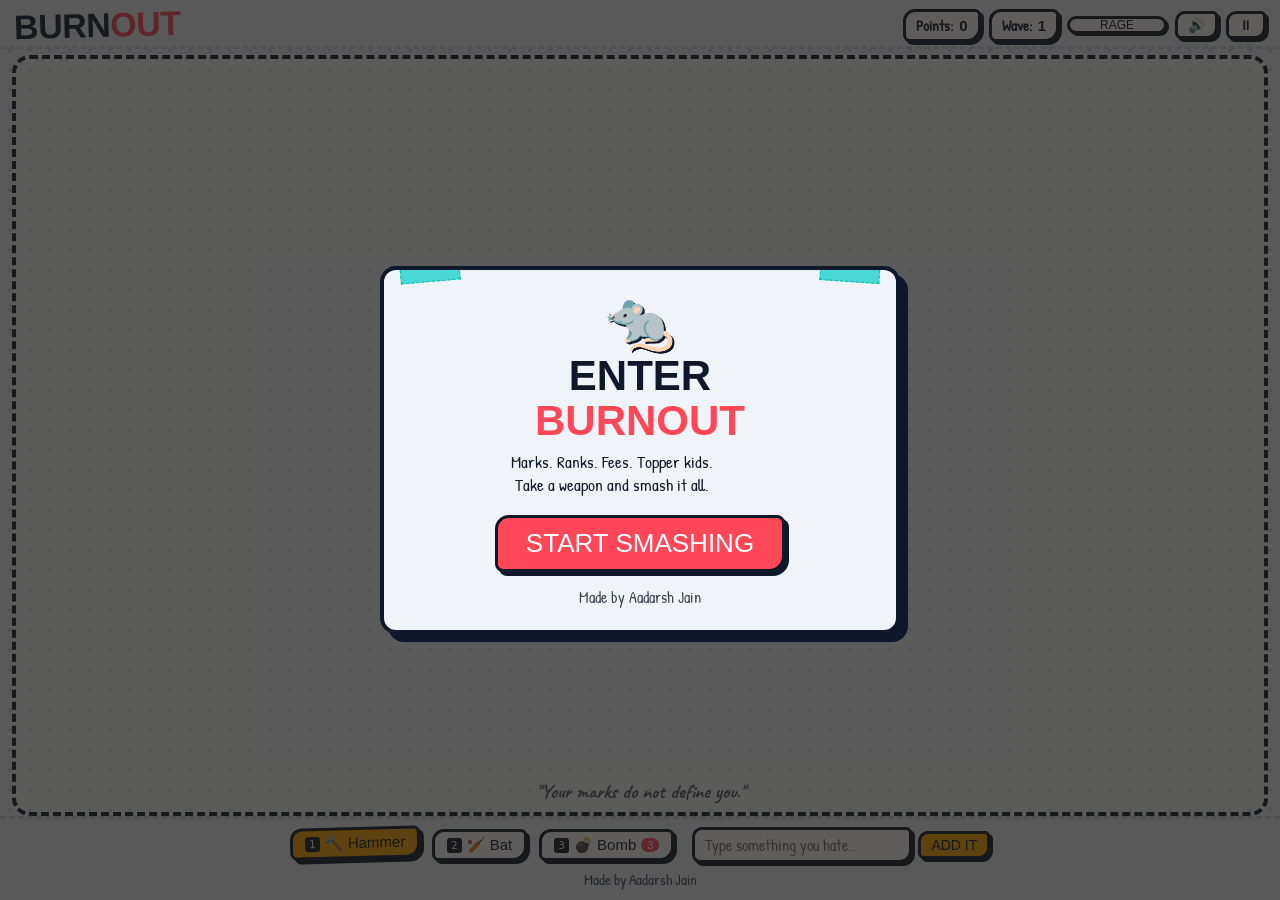
==== index.html @ 53cfdbc7 "initial commit" ====
<!DOCTYPE html>
<html lang="en">
<head>
  <meta charset="utf-8">
  <meta name="viewport" content="width=device-width, initial-scale=1, viewport-fit=cover, user-scalable=no">
  <title>BURNOUT</title>

  <link rel="preconnect" href="https://fonts.googleapis.com">
  <link rel="preconnect" href="https://fonts.gstatic.com" crossorigin>
  <link href="https://fonts.googleapis.com/css2?family=Caveat:wght@700&family=Patrick+Hand&family=Permanent+Marker&display=swap" rel="stylesheet">
  <link rel="icon" type="image/svg+xml" href="favicon.svg">
  <link rel="alternate icon" href="data:image/svg+xml,<svg xmlns=%22http://www.w3.org/2000/svg%22 viewBox=%220 0 100 100%22><text y=%22.9em%22 font-size=%2290%22>🐀</text></svg>">
  <link rel="stylesheet" href="css/base.css">
  <link rel="stylesheet" href="css/game.css">
  <link rel="stylesheet" href="css/ui.css">
  <link rel="stylesheet" href="css/animations.css">
</head>
<body>

  <div id="cursor-tool"><span id="tool-icon">🔨</span></div>

  <div id="intro-modal" class="overlay open">
    <div class="modal-card">
      <div class="tape tape-tl"></div>
      <div class="tape tape-tr"></div>

      <div class="rat-logo">🐀</div>
      <h2>ENTER<br><span>BURNOUT</span></h2>
      <p class="tagline">
        Marks. Ranks. Fees. Topper kids.<br>
        Take a weapon and smash it all.
      </p>

      <div style="margin-top: 18px;">
        <button id="btn-start-game" class="cta-btn">START SMASHING</button>
      </div>

      <div class="creator-credit">Made by Aadarsh Jain</div>
    </div>
  </div>

  <div id="pause-modal" class="overlay">
    <div class="modal-card">
      <div class="tape tape-tl"></div>
      <h2>GAME <span>PAUSED</span></h2>
      <div class="pause-actions">
        <button id="btn-resume" class="cta-btn btn-sm">RESUME</button>
        <button id="btn-pause-restart" class="icon-btn">Restart</button>
        <button id="btn-pause-menu" class="icon-btn">Menu</button>
      </div>
    </div>
  </div>

  <div id="gameover-modal" class="overlay">
    <div class="modal-card">
      <div class="tape tape-tr"></div>
      <h2 id="go-title">GAME <span>OVER</span></h2>

      <div class="stats-box">
        <div>
          <span class="label">SCORE</span>
          <div id="go-score" class="val val-red">0</div>
        </div>
        <div>
          <span class="label">WAVE</span>
          <div id="go-wave" class="val val-yellow">1</div>
        </div>
        <div>
          <span class="label">SMASHED</span>
          <div id="go-smashed" class="val">0</div>
        </div>
        <div>
          <span class="label">MAX COMBO</span>
          <div id="go-combo" class="val val-blue">x1</div>
        </div>
      </div>

      <div class="modal-nav-row" style="margin-top: 14px;">
        <button id="btn-restart" class="cta-btn btn-sm">PLAY AGAIN</button>
        <button id="btn-go-menu" class="icon-btn">Menu</button>
      </div>

      <div class="creator-credit">Made by Aadarsh Jain</div>
    </div>
  </div>

  <header>
    <div class="logo-area">
      <h1 class="logo-title">BURN<span>OUT</span></h1>
    </div>

    <div class="hud-group">
      <div class="pill">Points: <b id="hud-pts">0</b></div>
      <div id="hud-wave-pill" class="pill">Wave: <b id="hud-wave">1</b></div>

      <div class="rage-wrap" title="Hyper Rage Meter">
        <div class="rage-meter">
          <i id="rage-fill" class="rage-fill"></i>
          <span class="rage-text">RAGE</span>
        </div>
      </div>

      <button id="btn-audio-mute" class="icon-btn" title="Toggle Sound">🔊</button>
      <button id="btn-pause" class="icon-btn" title="Pause Game">⏸</button>
    </div>
  </header>

  <main id="arena">
    <div id="flash"></div>
    <div id="wave-announcer">
      <h3 id="wa-title">WAVE 1</h3>
      <p id="wa-desc">GET READY</p>
    </div>
    <div id="quote-bar" class="quote-bar">"Your marks do not define you."</div>
  </main>

  <footer>
    <div class="footer-row">
      <div class="weapon-bar">
        <button class="w-btn active" data-w="hammer">
          <span class="kbd">1</span> 🔨 Hammer
        </button>
        <button class="w-btn" data-w="bat">
          <span class="kbd">2</span> 🏏 Bat
        </button>
        <button class="w-btn" data-w="bomb">
          <span class="kbd">3</span> 💣 Bomb <span id="hud-bombs" class="badge">3</span>
        </button>
      </div>

      <div class="quick-add-wrap">
        <input id="own-input" class="text-input" maxlength="28" placeholder="Type something you hate...">
        <button id="btn-add-own" class="icon-btn btn-yellow">ADD IT</button>
      </div>
    </div>
    <div class="footer-credit">Made by Aadarsh Jain</div>
  </footer>

  <script src="js/config.js"></script>
  <script src="js/audio.js"></script>
  <script src="js/state.js"></script>
  <script src="js/fx.js"></script>
  <script src="js/spawner.js"></script>
  <script src="js/combat.js"></script>
  <script src="js/ui.js"></script>
  <script src="js/main.js"></script>
</body>
</html>
---- css/base.css ----
:root {
  --paper: #f0f4f8;
  --paper-line: rgba(59, 130, 246, 0.12);
  --paper-margin: rgba(255, 71, 87, 0.35);
  --dots: #cbd5e1;
  --ink: #0f172a;
  --card: #ffffff;
  --red: #ff4757;
  --yellow: #ffa801;
  --blue: #0984e3;
  --green: #00b894;
  --tape: rgba(0, 206, 201, 0.7);
  --tape-border: rgba(0, 184, 148, 0.9);
  --font-marker: "Permanent Marker", "Impact", "Comic Sans MS", cursive, sans-serif;
  --font-hand: "Patrick Hand", "Comic Sans MS", cursive, sans-serif;
  --font-scribble: "Caveat", "Patrick Hand", cursive, sans-serif;
}

:root[data-theme="dark"] {
  --paper: #121824;
  --paper-line: rgba(255, 255, 255, 0.05);
  --paper-margin: rgba(255, 71, 87, 0.3);
  --dots: #222f3e;
  --ink: #f8fafc;
  --card: #1a2332;
  --tape: rgba(0, 206, 201, 0.45);
  --tape-border: rgba(0, 206, 201, 0.6);
}

* {
  box-sizing: border-box;
  -webkit-tap-highlight-color: transparent;
}

html, body {
  height: 100%;
  margin: 0;
  padding: 0;
  overflow: hidden;
}

body {
  background-color: var(--paper);
  background-image: radial-gradient(var(--dots) 1.6px, transparent 1.6px);
  background-size: 20px 20px;
  color: var(--ink);
  font-family: var(--font-hand);
  font-size: 19px;
  display: flex;
  flex-direction: column;
  user-select: none;
  -webkit-user-select: none;
  touch-action: manipulation;
}

header {
  padding: 8px 14px 4px;
  display: flex;
  flex-wrap: wrap;
  gap: 8px 12px;
  align-items: center;
  justify-content: space-between;
  border-bottom: 3px dashed var(--dots);
  background: var(--paper);
  z-index: 10;
}

.logo-area {
  display: flex;
  align-items: center;
  gap: 8px;
}

.logo-title {
  font-family: var(--font-marker);
  font-size: clamp(22px, 4vw, 34px);
  margin: 0;
  line-height: 1;
  transform: rotate(-1.5deg);
  letter-spacing: -0.5px;
}

.logo-title span {
  color: var(--red);
}

.hud-group {
  display: flex;
  align-items: center;
  gap: 8px;
  flex-wrap: wrap;
}

.pill {
  border: 3px solid var(--ink);
  border-radius: 12px 6px 14px 7px;
  background: var(--card);
  padding: 3px 10px;
  box-shadow: 3px 3px 0 var(--ink);
  font-size: 15px;
  font-weight: bold;
  display: flex;
  align-items: center;
  gap: 6px;
}

.pill b {
  font-family: var(--font-marker);
}

.pill.pop {
  animation: hud-bounce 0.18s cubic-bezier(0.175, 0.885, 0.32, 1.275);
}

.sanity-wrap {
  display: flex;
  align-items: center;
  gap: 6px;
}

.sanity-meter {
  width: 100px;
  height: 18px;
  border: 3px solid var(--ink);
  border-radius: 10px;
  background: var(--card);
  overflow: hidden;
  box-shadow: 2px 2px 0 var(--ink);
}

.sanity-fill {
  display: block;
  height: 100%;
  width: 100%;
  background: linear-gradient(90deg, #ff4d4d, #f9ca24, #6ab04c);
  transition: width 0.15s ease-out;
}

.sanity-fill.low {
  animation: pulse-danger 0.4s infinite alternate;
}

.sanity-fill.sanity-damage {
  animation: sanity-damage-flash 0.25s ease-out;
}

.rage-wrap {
  display: flex;
  align-items: center;
  gap: 6px;
}

.rage-meter {
  width: 100px;
  height: 18px;
  border: 3px solid var(--ink);
  border-radius: 10px;
  background: var(--card);
  overflow: hidden;
  box-shadow: 2px 2px 0 var(--ink);
  position: relative;
}

.rage-fill {
  display: block;
  height: 100%;
  width: 0%;
  background: linear-gradient(90deg, var(--yellow), var(--red));
  transition: width 0.1s ease-out;
}

.rage-text {
  font-family: var(--font-marker);
  font-size: 12px;
  position: absolute;
  inset: 0;
  display: flex;
  align-items: center;
  justify-content: center;
  color: #1b1917;
  pointer-events: none;
}

#combo-pill {
  background: var(--yellow);
  color: #1b1917;
  font-family: var(--font-marker);
  font-size: 16px;
  padding: 4px 12px;
  transform: rotate(-2deg);
  visibility: hidden;
  opacity: 0;
  box-shadow: 3px 3px 0 var(--ink);
}

#combo-pill.show {
  visibility: visible;
  opacity: 1;
  animation: pop-bounce 0.18s cubic-bezier(0.175, 0.885, 0.32, 1.275);
}

#combo-sub {
  font-size: 11px;
  display: block;
  font-family: var(--font-hand);
  line-height: 0.9;
  color: #c0392b;
}

.icon-btn {
  font: inherit;
  font-family: var(--font-marker);
  font-size: 14px;
  color: var(--ink);
  background: var(--card);
  border: 3px solid var(--ink);
  border-radius: 10px 5px 11px 6px;
  padding: 3px 10px;
  box-shadow: 3px 3px 0 var(--ink);
  cursor: pointer;
  display: inline-flex;
  align-items: center;
  justify-content: center;
  gap: 4px;
  transition: transform 0.06s, box-shadow 0.06s;
}

.icon-btn:hover {
  transform: translateY(-2px);
}

.icon-btn:active {
  transform: translate(2px, 2px);
  box-shadow: 1px 1px 0 var(--ink);
}

.btn-xs { font-size: 12px; }
.btn-sm { font-size: 19px; padding: 7px 20px; }
.btn-yellow { background: var(--yellow); }

input, textarea, select {
  cursor: text !important;
}

button, .w-btn, .icon-btn, .cta-btn {
  cursor: pointer !important;
}

#cursor-tool {
  position: fixed;
  left: 0;
  top: 0;
  pointer-events: none;
  z-index: 99;
  display: none;
  will-change: transform;
}

#tool-icon {
  display: inline-block;
  font-size: 46px;
  line-height: 1;
  transform-origin: 75% 85%;
  filter: drop-shadow(2px 3px 0 rgba(0,0,0,0.3));
  will-change: transform;
}

#tool-icon.swing-hammer {
  animation: hammer-strike 0.14s ease-out forwards;
}

#tool-icon.swing-bat {
  animation: bat-swoosh 0.18s cubic-bezier(0.1, 0.9, 0.2, 1) forwards;
}

#tool-icon.throw-bomb {
  animation: bomb-toss 0.18s ease-out forwards;
}

@media (hover: none) {
  #arena, .t, .powerup { cursor: auto !important; }
  input, textarea, select {
  cursor: text !important;
}

button, .w-btn, .icon-btn, .cta-btn {
  cursor: pointer !important;
}

#cursor-tool { display: none !important; }
}

@media (max-width: 650px) {
  header { padding: 6px 10px; gap: 6px; }
}
---- css/game.css ----
#arena {
  flex: 1;
  position: relative;
  margin: 6px 12px 0;
  border: 4px dashed var(--ink);
  border-radius: 18px;
  overflow: hidden;
  cursor: none;
  background: rgba(255, 255, 255, 0.35);
  contain: layout paint;
}

:root[data-theme="dark"] #arena {
  background: rgba(0, 0, 0, 0.2);
}

#flash {
  position: absolute;
  inset: 0;
  background: var(--red);
  opacity: 0;
  pointer-events: none;
  transition: opacity 0.2s;
  z-index: 20;
}

.quote-bar {
  position: absolute;
  bottom: 8px;
  left: 0;
  right: 0;
  text-align: center;
  font-family: var(--font-scribble);
  font-size: 20px;
  font-weight: 700;
  color: var(--ink);
  opacity: 0.7;
  pointer-events: none;
  padding: 0 12px;
  z-index: 1;
}

.t {
  position: absolute;
  width: 165px;
  min-height: 135px;
  padding: 8px 10px;
  background: var(--card);
  border: 3px solid var(--ink);
  border-radius: 8px 12px 7px 10px;
  box-shadow: 5px 5px 0 var(--ink);
  text-align: center;
  display: flex;
  flex-direction: column;
  justify-content: space-between;
  align-items: center;
  gap: 4px;
  cursor: none;
  z-index: 2;
  will-change: transform;
  transform: rotate(var(--rot, 0deg));
  transition: box-shadow 0.12s ease-out;
  animation: card-pop 0.24s cubic-bezier(0.175, 0.885, 0.32, 1.275), target-idle 2.8s ease-in-out infinite alternate;
}

.t:hover {
  transform: rotate(var(--rot, 0deg)) translateY(-6px) scale(1.04);
  box-shadow: 8px 8px 0 var(--ink);
}

.t:active {
  transform: rotate(var(--rot, 0deg)) translateY(2px) scale(0.98);
  box-shadow: 2px 2px 0 var(--ink);
}

.t::before {
  content: "";
  position: absolute;
  top: -8px;
  left: 35%;
  width: 40px;
  height: 14px;
  background: var(--tape);
  border: 1px dashed var(--tape-border);
  transform: rotate(-2deg);
  pointer-events: none;
}

.t .t-icon {
  font-size: 24px;
  line-height: 1;
}

.t b {
  font-family: var(--font-marker);
  font-size: 14.5px;
  line-height: 1.15;
  color: var(--ink);
  word-break: break-word;
}

.t small {
  font-size: 13px;
  line-height: 1.1;
  opacity: 0.85;
  font-family: var(--font-scribble);
  font-weight: 700;
}

.t.obj-alarm {
  border-radius: 46px 46px 26px 26px;
  background: #fff0f0;
  border-color: #d63031;
}

.t.obj-alarm::before {
  content: "🔔";
  position: absolute;
  top: -16px;
  left: 50%;
  transform: translateX(-50%);
  font-size: 20px;
  background: none;
  border: none;
  width: auto;
  height: auto;
  filter: drop-shadow(0 2px 0 var(--ink));
}

.t.obj-alarm::after {
  content: "";
  position: absolute;
  bottom: -6px;
  left: 20%;
  right: 20%;
  height: 6px;
  background: var(--ink);
  border-radius: 3px;
}

.t.obj-alarm.type-deadline {
  animation: card-pop 0.24s cubic-bezier(0.175, 0.885, 0.32, 1.275), alarm-pulse 0.9s infinite ease-in-out;
}

.t.obj-book {
  border-radius: 4px 12px 12px 4px;
  border-left: 14px solid #b71540;
  background: #f8f9fa;
  box-shadow: 4px 0 0 #dfe6e9, 5px 5px 0 var(--ink);
}

.t.obj-book::before {
  display: none;
}

.t.obj-book::after {
  content: "";
  position: absolute;
  bottom: -12px;
  right: 26px;
  width: 9px;
  height: 18px;
  background: #e74c3c;
  border: 1.5px solid var(--ink);
  border-top: none;
  clip-path: polygon(0% 0%, 100% 0%, 100% 100%, 50% 75%, 0% 100%);
}

.t.obj-laptop {
  border-radius: 8px 8px 3px 3px;
  background: #141b2d;
  border-color: #2c3e50;
  color: #00d2d3;
}

.t.obj-laptop b {
  color: #00d2d3;
}

.t.obj-laptop small {
  color: #f1f2f6;
}

.t.obj-laptop::before {
  content: "";
  position: absolute;
  top: 5px;
  left: 50%;
  transform: translateX(-50%);
  width: 6px;
  height: 6px;
  border-radius: 50%;
  background: #00d2d3;
  box-shadow: 0 0 6px #00d2d3;
  border: none;
}

.t.obj-laptop::after {
  content: "";
  position: absolute;
  bottom: -9px;
  left: -12px;
  right: -12px;
  height: 9px;
  background: #576574;
  border: 2.5px solid var(--ink);
  border-radius: 0 0 6px 6px;
  box-shadow: 0 4px 0 var(--ink);
}

.t.obj-coffee {
  border-radius: 4px 4px 18px 18px;
  background: #fff8e7;
  border-color: #d35400;
}

.t.obj-coffee::before {
  content: "♨️";
  position: absolute;
  top: -18px;
  left: 50%;
  transform: translateX(-50%);
  font-size: 18px;
  background: none;
  border: none;
  width: auto;
  height: auto;
  filter: drop-shadow(0 1px 0 var(--ink));
}

.t.obj-coffee::after {
  content: "";
  position: absolute;
  right: -18px;
  top: 24px;
  width: 18px;
  height: 40px;
  border: 4px solid var(--ink);
  border-left: none;
  border-radius: 0 16px 16px 0;
  background: transparent;
  pointer-events: none;
}

.t.obj-phone {
  border-radius: 22px;
  background: #f1f2f6;
  width: 152px;
  min-height: 135px;
}

.t.obj-phone::before {
  content: "";
  position: absolute;
  top: 5px;
  left: 50%;
  transform: translateX(-50%);
  width: 28px;
  height: 6px;
  border-radius: 3px;
  background: var(--ink);
  border: none;
}

.t.obj-phone::after {
  content: "!";
  position: absolute;
  top: -8px;
  right: -6px;
  width: 22px;
  height: 22px;
  border-radius: 50%;
  background: var(--red);
  color: #fff;
  font-family: var(--font-marker);
  font-size: 14px;
  font-weight: 900;
  display: flex;
  align-items: center;
  justify-content: center;
  border: 2px solid var(--ink);
  box-shadow: 2px 2px 0 var(--ink);
  animation: bounce-notif 1.2s infinite;
}

.t.obj-folder {
  border-radius: 3px 14px 8px 6px;
  background: #fefae0;
}

.t.obj-folder::before {
  content: "";
  position: absolute;
  top: -10px;
  left: 12px;
  width: 48px;
  height: 10px;
  background: #edd59b;
  border: 2.5px solid var(--ink);
  border-bottom: none;
  border-radius: 4px 4px 0 0;
}

.t.obj-folder::after {
  content: "📎";
  position: absolute;
  top: -12px;
  right: 14px;
  font-size: 20px;
  transform: rotate(20deg);
}

:root[data-theme="dark"] .t.obj-alarm { background: #2f1818; border-color: #ff7675; }
:root[data-theme="dark"] .t.obj-book { background: #1f242d; border-color: #576574; border-left-color: #e74c3c; }
:root[data-theme="dark"] .t.obj-laptop { background: #0c121e; border-color: #1e293b; }
:root[data-theme="dark"] .t.obj-coffee { background: #2c2017; border-color: #e67e22; }
:root[data-theme="dark"] .t.obj-phone { background: #1a2234; border-color: #4b6584; }
:root[data-theme="dark"] .t.obj-folder { background: #26241b; border-color: #f39c12; }

.t.type-fast { border-color: #0984e3; background: #f4f9ff; }
:root[data-theme="dark"] .t.type-fast { background: #1c2738; }
.t.type-tank { border-width: 4px; background: #fff2f2; width: 180px; min-height: 135px; }
:root[data-theme="dark"] .t.type-tank { background: #351c1c; }
.t.type-dodger { border-color: #6c5ce7; }
.t.type-shielded { border-style: double; border-width: 5px; }
.t.type-deadline .timer-bar { display: block; }

.t.boss {
  width: 250px;
  min-height: 190px;
  background: #fff2a8;
  border: 5px solid var(--ink);
  border-radius: 14px;
  box-shadow: 8px 8px 0 var(--ink), 0 0 25px rgba(235, 77, 75, 0.35);
  z-index: 4;
  animation: boss-entrance 0.35s cubic-bezier(0.2, 0.9, 0.3, 1.2) forwards;
}

.t.boss::before {
  content: "⚠️ BOSS ⚠️";
  position: absolute;
  top: -14px;
  left: 50%;
  transform: translateX(-50%);
  background: var(--yellow);
  color: var(--ink);
  font-family: var(--font-marker);
  font-size: 13px;
  padding: 2px 14px;
  border: 2.5px solid var(--ink);
  border-radius: 4px;
  letter-spacing: 1px;
  box-shadow: 3px 3px 0 var(--ink);
  width: auto;
  height: auto;
}

.t.boss::after {
  display: none;
}

:root[data-theme="dark"] .t.boss {
  background: #443813;
  color: #fff9ec;
}

.t.boss b {
  font-size: 20px;
  color: #b33939;
}

.t.boss .t-icon {
  font-size: 34px;
}

.t .hp-bar-wrap {
  width: 90%;
  display: flex;
  flex-direction: column;
  align-items: center;
  gap: 2px;
  margin-top: 4px;
}

.t .hp-header-row {
  width: 100%;
  display: flex;
  justify-content: space-between;
  align-items: center;
  padding: 0 2px;
}

.t .hp-text {
  font-family: var(--font-marker);
  font-size: 12px;
  color: var(--red);
  letter-spacing: 0.5px;
  line-height: 1;
}

.t .hp-hearts-row {
  display: flex;
  gap: 2px;
  align-items: center;
  font-size: 13px;
  color: var(--red);
  line-height: 1;
}

.t .hp-pip {
  display: inline-block;
  transition: transform 0.15s ease-out;
}

.t .hp-pip.lost {
  opacity: 0.28;
  color: var(--ink);
  transform: scale(0.85);
}

.t .hp-track {
  width: 100%;
  height: 10px;
  background: rgba(15, 23, 42, 0.12);
  border: 2px solid var(--ink);
  border-radius: 6px;
  overflow: hidden;
  box-shadow: 1px 1px 0 var(--ink);
  position: relative;
}

.t .hp-fill {
  height: 100%;
  background: var(--red);
  border-radius: 3px;
  transition: width 0.16s ease-out, background 0.16s ease-out;
}

.t .hp-track.hp-flash {
  animation: hp-hit-flash 0.18s ease-out;
}

:root[data-theme="dark"] .t .hp-track {
  background: rgba(255, 255, 255, 0.12);
}

.t.boss .hp-bar-wrap {
  width: 92%;
  margin-top: 6px;
}

.t.boss .hp-text {
  font-size: 14px;
}

.t.boss .hp-track {
  height: 13px;
  border-width: 2.5px;
}

.t.boss .hp-fill {
  background: linear-gradient(90deg, #ff4757, #ffa502);
}

.t .timer-bar {
  width: 90%;
  height: 4px;
  background: #eee;
  border-radius: 2px;
  overflow: hidden;
  display: none;
}

.t .timer-fill {
  height: 100%;
  width: 100%;
  background: var(--red);
  transition: width 0.1s linear;
}

.t.hit {
  animation: hit-shake 0.22s cubic-bezier(0.2, 0.9, 0.3, 1) !important;
}

.t.dying {
  pointer-events: none;
  animation: card-die 0.22s cubic-bezier(0.15, 0.9, 0.2, 1) forwards !important;
}

.t .cr {
  position: absolute;
  inset: 0;
  pointer-events: none;
  font-family: var(--font-marker);
  color: var(--red);
  font-size: 48px;
  display: flex;
  align-items: center;
  justify-content: center;
  opacity: 0.9;
  animation: stamp-pop 0.16s ease-out;
}

.powerup {
  position: absolute;
  width: 58px;
  height: 58px;
  border: 3px solid var(--ink);
  border-radius: 50%;
  background: var(--yellow);
  box-shadow: 4px 4px 0 var(--ink);
  display: flex;
  flex-direction: column;
  align-items: center;
  justify-content: center;
  font-size: 24px;
  cursor: none;
  z-index: 5;
  transition: transform 0.1s ease-out;
  animation: powerup-pop 0.25s cubic-bezier(0.175, 0.885, 0.32, 1.275) forwards, float-bob 1.5s ease-in-out infinite alternate;
}

.powerup:hover {
  transform: scale(1.12);
}

.powerup.collected {
  pointer-events: none;
  animation: powerup-pickup 0.22s ease-out forwards !important;
}

.powerup small {
  font-size: 9px;
  font-family: var(--font-marker);
  color: var(--ink);
  line-height: 1;
}

.shard {
  position: absolute;
  width: 12px;
  height: 12px;
  background: var(--card);
  border: 2px solid var(--ink);
  pointer-events: none;
  z-index: 6;
  border-radius: 2px;
  transition: transform 0.55s cubic-bezier(0.15, 0.85, 0.35, 1.1), opacity 0.55s;
}

.fl {
  position: absolute;
  font-family: var(--font-marker);
  font-size: 24px;
  color: var(--red);
  -webkit-text-stroke: 1.2px var(--ink);
  text-shadow: 2px 2px 0 var(--yellow);
  pointer-events: none;
  z-index: 8;
  white-space: nowrap;
  animation: float-fl 0.65s cubic-bezier(0.1, 0.8, 0.2, 1) forwards;
}

.score-fl {
  position: absolute;
  font-family: var(--font-marker);
  font-size: 19px;
  color: var(--yellow);
  -webkit-text-stroke: 1.2px var(--ink);
  text-shadow: 1px 1px 0 var(--ink);
  pointer-events: none;
  z-index: 8;
  white-space: nowrap;
  animation: float-score 0.6s ease-out forwards;
}

.ring {
  position: absolute;
  width: 280px;
  height: 280px;
  border: 5px solid var(--red);
  border-radius: 50%;
  pointer-events: none;
  transform: translate(-50%, -50%) scale(0.1);
  animation: shockwave 0.38s ease-out forwards;
  z-index: 6;
}

.slash-fx {
  position: absolute;
  pointer-events: none;
  transform: translate(-50%, -50%);
  z-index: 5;
}

.slash-fx.slash-hammer {
  width: 50px;
  height: 50px;
  background: radial-gradient(circle, rgba(255,255,255,0.95) 0%, rgba(241,196,15,0.8) 45%, transparent 70%);
  border-radius: 50%;
  animation: hammer-puff 0.16s ease-out forwards;
}

.slash-fx.slash-bat {
  width: 90px;
  height: 40px;
  border-bottom: 5px solid var(--ink);
  border-radius: 50%;
  animation: bat-slash 0.18s cubic-bezier(0.1, 0.9, 0.2, 1) forwards;
}

.slash-fx.slash-bomb {
  width: 60px;
  height: 60px;
  background: radial-gradient(circle, rgba(235,77,75,0.9) 0%, rgba(243,156,18,0.7) 50%, transparent 75%);
  border-radius: 50%;
  animation: bomb-flash 0.18s ease-out forwards;
}

@media (max-width: 650px) {
  .t { width: 140px; min-height: 110px; padding: 6px; }
  .t b { font-size: 13px; }
  .t small { font-size: 11.5px; }
  .t.boss { width: 190px; min-height: 150px; }
  .t.boss b { font-size: 16px; }
}
---- css/ui.css ----
.tape {
  position: absolute;
  width: 60px;
  height: 20px;
  background: var(--tape);
  border: 1px dashed var(--tape-border);
  pointer-events: none;
  z-index: 5;
}

.tape-tl {
  top: -8px;
  left: 16px;
  transform: rotate(-5deg);
}

.tape-tr {
  top: -8px;
  right: 16px;
  transform: rotate(4deg);
}

.overlay {
  position: fixed;
  inset: 0;
  z-index: 100;
  background: rgba(27, 25, 23, 0.7);
  display: flex;
  align-items: center;
  justify-content: center;
  padding: 16px;
  opacity: 0;
  pointer-events: none;
  transition: opacity 0.2s ease-out;
}

.overlay.open {
  opacity: 1;
  pointer-events: auto;
}

.modal-card {
  width: min(520px, 94vw);
  max-height: 90vh;
  overflow-y: auto;
  background: var(--paper);
  border: 4px solid var(--ink);
  border-radius: 16px;
  box-shadow: 8px 8px 0 var(--ink);
  padding: 22px 18px;
  text-align: center;
  position: relative;
  transform: scale(0.95);
  transition: transform 0.2s cubic-bezier(0.175, 0.885, 0.32, 1.275);
}

.overlay.open .modal-card {
  transform: scale(1);
}

.modal-card h2 {
  font-family: var(--font-marker);
  font-size: clamp(26px, 6vw, 42px);
  margin: 0 0 8px;
  line-height: 1.05;
  color: var(--ink);
}

.modal-card h2 span {
  color: var(--red);
}

.modal-card p {
  margin: 6px 0 14px;
  font-size: 17px;
  line-height: 1.35;
}

.rat-logo {
  font-size: 56px;
  line-height: 1;
  margin-bottom: 6px;
  filter: drop-shadow(2px 2px 0 var(--ink));
}

.tagline {
  margin: 4px auto 14px;
  max-width: 420px;
}

.creator-credit {
  margin-top: 14px;
  font-family: var(--font-hand);
  font-size: 16px;
  color: var(--ink);
  opacity: 0.8;
}

.footer-credit {
  font-family: var(--font-hand);
  font-size: 15px;
  color: var(--ink);
  opacity: 0.8;
  white-space: nowrap;
}

.cta-btn {
  font: inherit;
  font-family: var(--font-marker);
  font-size: clamp(20px, 4vw, 26px);
  background: var(--red);
  color: #fff;
  border: 3px solid var(--ink);
  border-radius: 14px 8px 16px 8px;
  padding: 10px 28px;
  box-shadow: 4px 4px 0 var(--ink);
  cursor: pointer;
  transition: transform 0.08s;
  display: inline-flex;
  align-items: center;
  justify-content: center;
  gap: 8px;
}

.cta-btn:hover {
  background: #ff5252;
  transform: translateY(-2px) scale(1.02);
}

.cta-btn:active {
  transform: translate(2px, 2px);
  box-shadow: 1px 1px 0 var(--ink);
}

.modal-nav-row {
  display: flex;
  gap: 8px;
  justify-content: center;
  flex-wrap: wrap;
  margin-top: 14px;
}

.pause-actions {
  display: flex;
  flex-direction: column;
  gap: 8px;
  max-width: 220px;
  margin: 16px auto;
}

.stats-box {
  display: grid;
  grid-template-columns: repeat(2, 1fr);
  gap: 8px;
  background: var(--card);
  border: 3px solid var(--ink);
  border-radius: 12px;
  padding: 12px;
  margin: 12px 0;
  box-shadow: 3px 3px 0 var(--ink);
}

.stats-box .label {
  display: block;
  font-size: 12px;
  font-weight: bold;
  opacity: 0.7;
}

.stats-box .val {
  font-family: var(--font-marker);
  font-size: 26px;
  color: var(--ink);
}

.stats-box .val-red {
  color: var(--red);
}

.stats-box .val-yellow {
  color: var(--yellow);
}

.stats-box .val-blue {
  color: var(--blue);
}

#wave-announcer {
  position: absolute;
  top: 30%;
  left: 50%;
  transform: translate(-50%, -50%) scale(0.4);
  background: var(--yellow);
  color: #1b1917;
  border: 4px solid var(--ink);
  border-radius: 14px;
  box-shadow: 6px 6px 0 var(--ink);
  padding: 12px 24px;
  text-align: center;
  pointer-events: none;
  z-index: 30;
  opacity: 0;
  transition: opacity 0.2s, transform 0.3s cubic-bezier(0.175, 0.885, 0.32, 1.275);
}

#wave-announcer.active {
  opacity: 1;
  transform: translate(-50%, -50%) scale(1) rotate(-1.5deg);
  animation: wave-banner-pulse 0.4s cubic-bezier(0.175, 0.885, 0.32, 1.275);
}

#wave-announcer h3 {
  font-family: var(--font-marker);
  font-size: clamp(22px, 4.5vw, 38px);
  margin: 0;
  color: var(--red);
}

#wave-announcer p {
  margin: 4px 0 0;
  font-size: 17px;
  font-weight: bold;
}

footer {
  padding: 8px 14px 10px;
  display: flex;
  gap: 6px;
  flex-direction: column;
  align-items: center;
  justify-content: center;
  border-top: 3px dashed var(--dots);
  background: var(--paper);
  z-index: 10;
}

.footer-row {
  display: flex;
  flex-wrap: wrap;
  gap: 10px 18px;
  align-items: center;
  justify-content: center;
  width: 100%;
}

.quick-add-wrap {
  display: flex;
  align-items: center;
  gap: 6px;
}

.text-input {
  font: inherit;
  font-family: var(--font-hand);
  font-size: 16px;
  color: var(--ink);
  background: var(--card);
  border: 3px solid var(--ink);
  border-radius: 10px 6px 12px 8px;
  padding: 4px 10px;
  box-shadow: 3px 3px 0 var(--ink);
  outline: none;
  width: min(220px, 45vw);
  cursor: text !important;
}

.text-input:focus {
  box-shadow: 4px 4px 0 var(--ink);
}

.weapon-bar {
  display: flex;
  gap: 12px;
  align-items: center;
  justify-content: center;
  flex-wrap: wrap;
}

.w-btn {
  font: inherit;
  font-family: var(--font-marker);
  font-size: 15px;
  color: var(--ink);
  background: var(--card);
  border: 3px solid var(--ink);
  border-radius: 12px 6px 14px 7px;
  padding: 4px 12px;
  box-shadow: 3px 3px 0 var(--ink);
  cursor: pointer;
  display: inline-flex;
  align-items: center;
  gap: 5px;
  transition: transform 0.08s;
}

.w-btn .kbd {
  font-size: 11px;
  background: var(--ink);
  color: var(--card);
  padding: 1px 4px;
  border-radius: 3px;
  font-family: monospace;
}

.w-btn .badge {
  background: var(--red);
  color: #fff;
  border-radius: 10px;
  padding: 1px 6px;
  font-size: 11px;
}

.w-btn.active {
  background: var(--yellow);
  color: #1b1917;
  transform: translateY(-2px) rotate(-1.5deg);
  box-shadow: 4px 4px 0 var(--ink);
}

.w-btn:active {
  transform: translate(2px, 2px);
  box-shadow: 1px 1px 0 var(--ink);
}

@media (max-width: 650px) {
  footer { padding: 6px 10px; }
  .w-btn { padding: 4px 8px; font-size: 13.5px; }
}
---- css/animations.css ----
#arena.shake-sm { animation: shake-anim-sm 0.12s ease-out; }
#arena.shake-md { animation: shake-anim-md 0.16s ease-out; }
#arena.shake-lg { animation: shake-anim-lg 0.22s ease-out; }

@keyframes shake-anim-sm {
  0% { transform: translate3d(0, 0, 0); }
  25% { transform: translate3d(-3px, 2px, 0); }
  50% { transform: translate3d(3px, -2px, 0); }
  75% { transform: translate3d(-2px, -1px, 0); }
  100% { transform: translate3d(0, 0, 0); }
}

@keyframes shake-anim-md {
  0% { transform: translate3d(0, 0, 0); }
  20% { transform: translate3d(-6px, 4px, 0) rotate(-0.8deg); }
  40% { transform: translate3d(6px, -4px, 0) rotate(0.8deg); }
  60% { transform: translate3d(-4px, 2px, 0); }
  80% { transform: translate3d(3px, -2px, 0); }
  100% { transform: translate3d(0, 0, 0); }
}

@keyframes shake-anim-lg {
  0% { transform: translate3d(0, 0, 0); }
  20% { transform: translate3d(-10px, 6px, 0) rotate(-1.6deg); }
  40% { transform: translate3d(9px, -7px, 0) rotate(1.4deg); }
  60% { transform: translate3d(-6px, 4px, 0); }
  80% { transform: translate3d(4px, -3px, 0); }
  100% { transform: translate3d(0, 0, 0); }
}

@keyframes target-idle {
  0% { transform: translate3d(0, 0, 0) rotate(var(--rot, 0deg)); }
  50% { transform: translate3d(0, -4px, 0) rotate(calc(var(--rot, 0deg) + 1.2deg)); }
  100% { transform: translate3d(0, 0, 0) rotate(var(--rot, 0deg)); }
}

@keyframes hit-shake {
  0% {
    transform: rotate(var(--rot, 0deg)) scale(1.22, 0.78);
    filter: brightness(1.45) drop-shadow(0 0 12px rgba(255, 71, 87, 0.8));
  }
  20% {
    transform: translate3d(-12px, 5px, 0) rotate(calc(var(--rot, 0deg) - 9deg)) scale(0.9, 1.16);
    filter: brightness(1.3);
  }
  40% {
    transform: translate3d(10px, -6px, 0) rotate(calc(var(--rot, 0deg) + 8deg)) scale(1.08, 0.94);
    filter: brightness(1.15);
  }
  60% {
    transform: translate3d(-6px, 3px, 0) rotate(calc(var(--rot, 0deg) - 4deg));
  }
  80% {
    transform: translate3d(3px, -2px, 0) rotate(calc(var(--rot, 0deg) + 2deg));
  }
  100% {
    transform: translate3d(0, 0, 0) rotate(var(--rot, 0deg)) scale(1, 1);
    filter: brightness(1);
  }
}

@keyframes card-die {
  0% {
    transform: translate3d(0, 0, 0) rotate(var(--rot, 0deg)) scale(1);
    opacity: 1;
  }
  25% {
    transform: translate3d(0, -12px, 0) rotate(calc(var(--rot, 0deg) - 10deg)) scale(1.3, 0.75);
    opacity: 1;
    filter: brightness(1.5);
  }
  100% {
    transform: translate3d(0, 25px, 0) rotate(calc(var(--rot, 0deg) + 40deg)) scale(0.05);
    opacity: 0;
    filter: blur(5px);
  }
}

@keyframes card-pop {
  0% { transform: translate3d(0, 20px, 0) scale(0.2) rotate(calc(var(--rot, 0deg) + 14deg)); opacity: 0; }
  70% { transform: translate3d(0, -4px, 0) scale(1.06) rotate(calc(var(--rot, 0deg) - 2deg)); opacity: 1; }
  100% { transform: translate3d(0, 0, 0) scale(1) rotate(var(--rot, 0deg)); opacity: 1; }
}

@keyframes boss-entrance {
  0% { transform: translate3d(0, -60px, 0) scale(2.2); opacity: 0; filter: blur(6px); }
  60% { transform: translate3d(0, 10px, 0) scale(0.94); opacity: 1; filter: none; }
  85% { transform: translate3d(0, -4px, 0) scale(1.03); }
  100% { transform: translate3d(0, 0, 0) scale(1); opacity: 1; }
}

@keyframes hammer-strike {
  0% { transform: rotate(0deg) scale(1); }
  35% { transform: rotate(-85deg) scale(1.38) translate3d(6px, -6px, 0); }
  65% { transform: rotate(18deg) scale(1.15) translate3d(-4px, 8px, 0); }
  100% { transform: rotate(0deg) scale(1) translate3d(0, 0, 0); }
}

@keyframes bat-swoosh {
  0% { transform: rotate(-45deg) scale(0.9); }
  40% { transform: rotate(95deg) scale(1.4) translate3d(14px, -10px, 0); }
  75% { transform: rotate(110deg) scale(1.1); }
  100% { transform: rotate(0deg) scale(1) translate3d(0, 0, 0); }
}

@keyframes bomb-toss {
  0% { transform: scale(1) rotate(0deg); }
  35% { transform: scale(1.5) rotate(-35deg) translate3d(-10px, -16px, 0); }
  70% { transform: scale(1.2) rotate(15deg) translate3d(8px, -5px, 0); }
  100% { transform: scale(1) rotate(0deg) translate3d(0, 0, 0); }
}

@keyframes hammer-puff {
  0% { transform: translate(-50%, -50%) scale(0.2); opacity: 1; }
  50% { transform: translate(-50%, -50%) scale(1.4); opacity: 0.9; }
  100% { transform: translate(-50%, -50%) scale(2); opacity: 0; }
}

@keyframes bat-slash {
  0% { transform: translate(-50%, -50%) rotate(-45deg) scale(0.3); opacity: 1; }
  50% { transform: translate(-40%, -60%) rotate(10deg) scale(1.4); opacity: 0.95; }
  100% { transform: translate(-30%, -70%) rotate(50deg) scale(1.8); opacity: 0; }
}

@keyframes bomb-flash {
  0% { transform: translate(-50%, -50%) scale(0.3); opacity: 1; }
  40% { transform: translate(-50%, -50%) scale(1.6); opacity: 0.95; }
  100% { transform: translate(-50%, -50%) scale(2.4); opacity: 0; }
}

.impact-puff {
  position: absolute;
  width: 90px;
  height: 90px;
  border: 4px dashed var(--yellow);
  border-radius: 50%;
  pointer-events: none;
  transform: translate(-50%, -50%) scale(0.2);
  animation: puff-expand 0.3s cubic-bezier(0.1, 0.9, 0.2, 1) forwards;
  z-index: 6;
}

@keyframes puff-expand {
  0% { transform: translate(-50%, -50%) scale(0.2) rotate(0deg); opacity: 1; }
  60% { transform: translate(-50%, -50%) scale(1.4) rotate(45deg); opacity: 0.8; }
  100% { transform: translate(-50%, -50%) scale(2) rotate(90deg); opacity: 0; }
}

@keyframes float-fl {
  0% { transform: translate3d(0, 0, 0) scale(0.4) rotate(-8deg); opacity: 1; }
  30% { transform: translate3d(0, -22px, 0) scale(1.35) rotate(4deg); opacity: 1; }
  100% { transform: translate3d(0, -65px, 0) scale(1.05) rotate(10deg); opacity: 0; }
}

@keyframes float-score {
  0% { transform: translate3d(0, 0, 0) scale(0.5); opacity: 0; }
  30% { transform: translate3d(0, -20px, 0) scale(1.35) rotate(-3deg); opacity: 1; }
  100% { transform: translate3d(0, -55px, 0) scale(1) rotate(3deg); opacity: 0; }
}

@keyframes shockwave {
  0% { transform: translate(-50%, -50%) scale(0.1); opacity: 1; }
  100% { transform: translate(-50%, -50%) scale(1.2); opacity: 0; }
}

@keyframes stamp-pop {
  0% { transform: scale(2.4) rotate(-25deg); opacity: 0; }
  70% { transform: scale(0.92) rotate(2deg); opacity: 1; }
  100% { transform: scale(1) rotate(0deg); opacity: 0.95; }
}

@keyframes powerup-pop {
  0% { transform: scale(0) rotate(-50deg); opacity: 0; }
  75% { transform: scale(1.2) rotate(10deg); opacity: 1; }
  100% { transform: scale(1) rotate(0deg); opacity: 1; }
}

@keyframes powerup-pickup {
  0% { transform: scale(1); opacity: 1; }
  50% { transform: scale(1.7) rotate(20deg); opacity: 0.9; }
  100% { transform: scale(2.4) translateY(-30px); opacity: 0; }
}

@keyframes float-bob {
  0% { transform: translateY(0) rotate(0deg); }
  50% { transform: translateY(-8px) rotate(3deg); }
  100% { transform: translateY(0) rotate(-2deg); }
}

@keyframes pop-bounce {
  0% { transform: scale(0.5) rotate(-6deg); }
  70% { transform: scale(1.15) rotate(2deg); }
  100% { transform: scale(1) rotate(-1.5deg); }
}

@keyframes wave-banner-pulse {
  0% { transform: translate(-50%, -50%) scale(0.2) rotate(-12deg); }
  70% { transform: translate(-50%, -50%) scale(1.12) rotate(2deg); }
  100% { transform: translate(-50%, -50%) scale(1) rotate(-1.5deg); }
}

@keyframes alarm-pulse {
  0%, 100% { box-shadow: 5px 5px 0 var(--ink); }
  50% { box-shadow: 5px 5px 0 var(--ink), 0 0 16px rgba(255, 71, 87, 0.65); }
}

@keyframes bounce-notif {
  0%, 100% { transform: scale(1); }
  50% { transform: scale(1.22); }
}

@keyframes hud-bounce {
  0% { transform: scale(1); }
  50% { transform: scale(1.25); color: var(--red); }
  100% { transform: scale(1); }
}

@keyframes sanity-damage-flash {
  0% { filter: brightness(2) contrast(1.6); }
  50% { background: #ff3838; }
  100% { filter: brightness(1); }
}

@keyframes pulse-danger {
  from { filter: brightness(1); }
  to { filter: brightness(1.5); }
}

@keyframes rage-rumble {
  0% { transform: translate3d(0, 0, 0); }
  25% { transform: translate3d(-4px, 2px, 0); }
  50% { transform: translate3d(3px, -3px, 0); }
  75% { transform: translate3d(-3px, -2px, 0); }
  100% { transform: translate3d(3px, 2px, 0); }
}

@keyframes rage-flame-pulse {
  0% { box-shadow: inset 0 0 25px rgba(255, 71, 87, 0.6), 0 0 15px rgba(255, 168, 1, 0.7); }
  50% { box-shadow: inset 0 0 45px rgba(255, 71, 87, 0.9), 0 0 25px rgba(255, 71, 87, 0.9); }
  100% { box-shadow: inset 0 0 25px rgba(255, 71, 87, 0.6), 0 0 15px rgba(255, 168, 1, 0.7); }
}

body.rage-active #arena {
  animation: rage-rumble 0.08s infinite, rage-flame-pulse 0.4s infinite alternate;
  border-color: var(--red);
}

body.rage-active .rage-fill {
  background: #f1c40f;
  animation: pulse-danger 0.3s infinite alternate;
}

@keyframes hp-hit-flash {
  0% { filter: brightness(2) contrast(1.6); }
  100% { filter: brightness(1); }
}

.dmg-fl {
  position: absolute;
  font-family: var(--font-marker);
  font-size: 24px;
  color: #ff3838;
  -webkit-text-stroke: 1.2px var(--ink);
  text-shadow: 2px 2px 0 #fff;
  pointer-events: none;
  z-index: 10;
  animation: float-dmg 0.55s cubic-bezier(0.1, 0.9, 0.2, 1) forwards;
}

@keyframes float-dmg {
  0% { transform: translate3d(0, 0, 0) scale(0.6) rotate(-6deg); opacity: 1; }
  35% { transform: translate3d(8px, -24px, 0) scale(1.35) rotate(4deg); opacity: 1; }
  100% { transform: translate3d(16px, -52px, 0) scale(0.9) rotate(8deg); opacity: 0; }
}
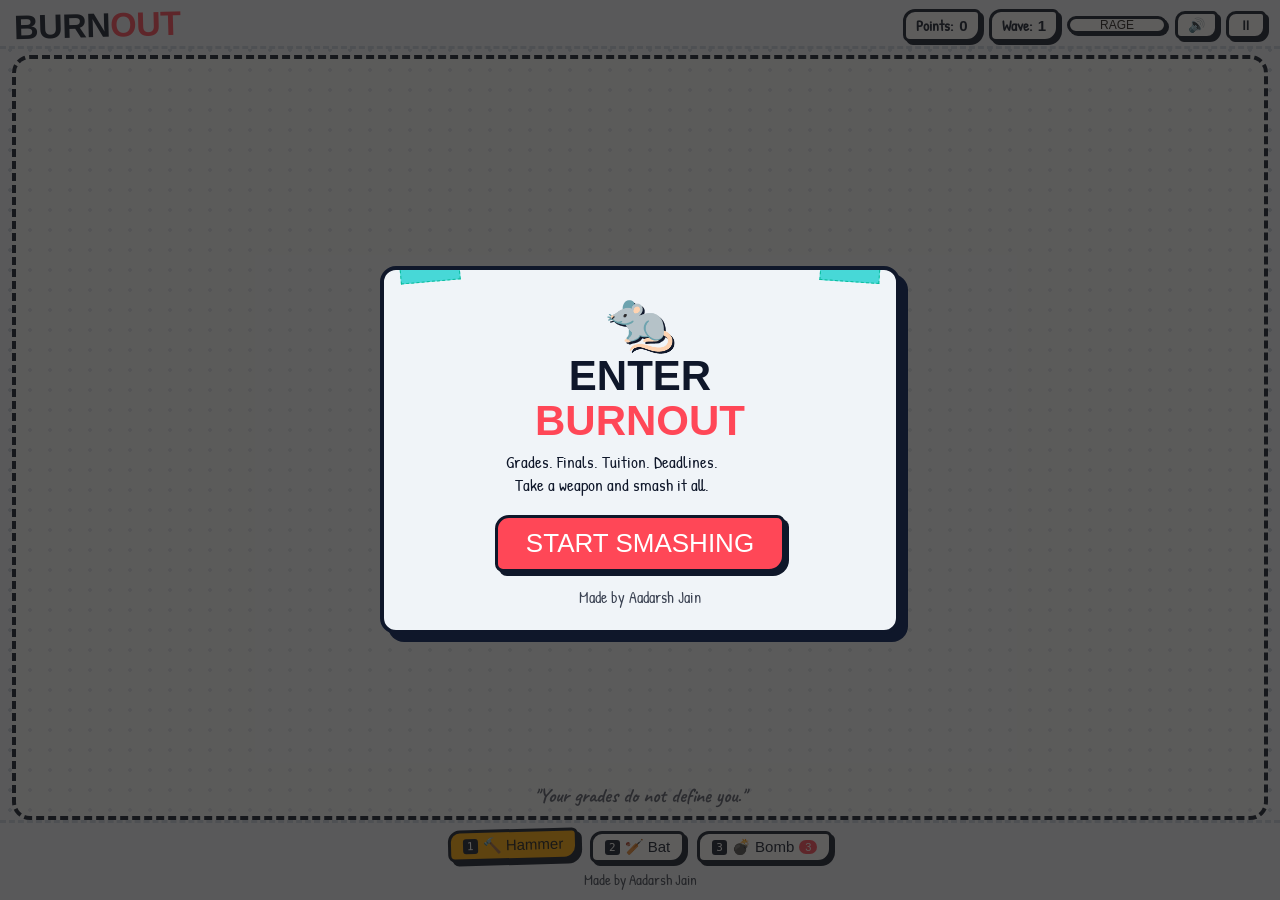
==== commit 628b32c0: "did some changes" ====
--- a/index.html
+++ b/index.html
@@ -27,7 +27,7 @@
       <div class="rat-logo">🐀</div>
       <h2>ENTER<br><span>BURNOUT</span></h2>
       <p class="tagline">
-        Marks. Ranks. Fees. Topper kids.<br>
+        Grades. Finals. Tuition. Deadlines.<br>
         Take a weapon and smash it all.
       </p>
 
@@ -111,27 +111,20 @@
       <h3 id="wa-title">WAVE 1</h3>
       <p id="wa-desc">GET READY</p>
     </div>
-    <div id="quote-bar" class="quote-bar">"Your marks do not define you."</div>
+    <div id="quote-bar" class="quote-bar">"Your grades do not define you."</div>
   </main>
 
   <footer>
-    <div class="footer-row">
-      <div class="weapon-bar">
-        <button class="w-btn active" data-w="hammer">
-          <span class="kbd">1</span> 🔨 Hammer
-        </button>
-        <button class="w-btn" data-w="bat">
-          <span class="kbd">2</span> 🏏 Bat
-        </button>
-        <button class="w-btn" data-w="bomb">
-          <span class="kbd">3</span> 💣 Bomb <span id="hud-bombs" class="badge">3</span>
-        </button>
-      </div>
-
-      <div class="quick-add-wrap">
-        <input id="own-input" class="text-input" maxlength="28" placeholder="Type something you hate...">
-        <button id="btn-add-own" class="icon-btn btn-yellow">ADD IT</button>
-      </div>
+    <div class="weapon-bar">
+      <button class="w-btn active" data-w="hammer">
+        <span class="kbd">1</span> 🔨 Hammer
+      </button>
+      <button class="w-btn" data-w="bat">
+        <span class="kbd">2</span> 🏏 Bat
+      </button>
+      <button class="w-btn" data-w="bomb">
+        <span class="kbd">3</span> 💣 Bomb <span id="hud-bombs" class="badge">3</span>
+      </button>
     </div>
     <div class="footer-credit">Made by Aadarsh Jain</div>
   </footer>
--- a/css/base.css
+++ b/css/base.css
@@ -279,15 +279,7 @@
 
 @media (hover: none) {
   #arena, .t, .powerup { cursor: auto !important; }
-  input, textarea, select {
-  cursor: text !important;
-}
-
-button, .w-btn, .icon-btn, .cta-btn {
-  cursor: pointer !important;
-}
-
-#cursor-tool { display: none !important; }
+  #cursor-tool { display: none !important; }
 }
 
 @media (max-width: 650px) {
--- a/css/ui.css
+++ b/css/ui.css
@@ -234,40 +234,6 @@
   z-index: 10;
 }
 
-.footer-row {
-  display: flex;
-  flex-wrap: wrap;
-  gap: 10px 18px;
-  align-items: center;
-  justify-content: center;
-  width: 100%;
-}
-
-.quick-add-wrap {
-  display: flex;
-  align-items: center;
-  gap: 6px;
-}
-
-.text-input {
-  font: inherit;
-  font-family: var(--font-hand);
-  font-size: 16px;
-  color: var(--ink);
-  background: var(--card);
-  border: 3px solid var(--ink);
-  border-radius: 10px 6px 12px 8px;
-  padding: 4px 10px;
-  box-shadow: 3px 3px 0 var(--ink);
-  outline: none;
-  width: min(220px, 45vw);
-  cursor: text !important;
-}
-
-.text-input:focus {
-  box-shadow: 4px 4px 0 var(--ink);
-}
-
 .weapon-bar {
   display: flex;
   gap: 12px;
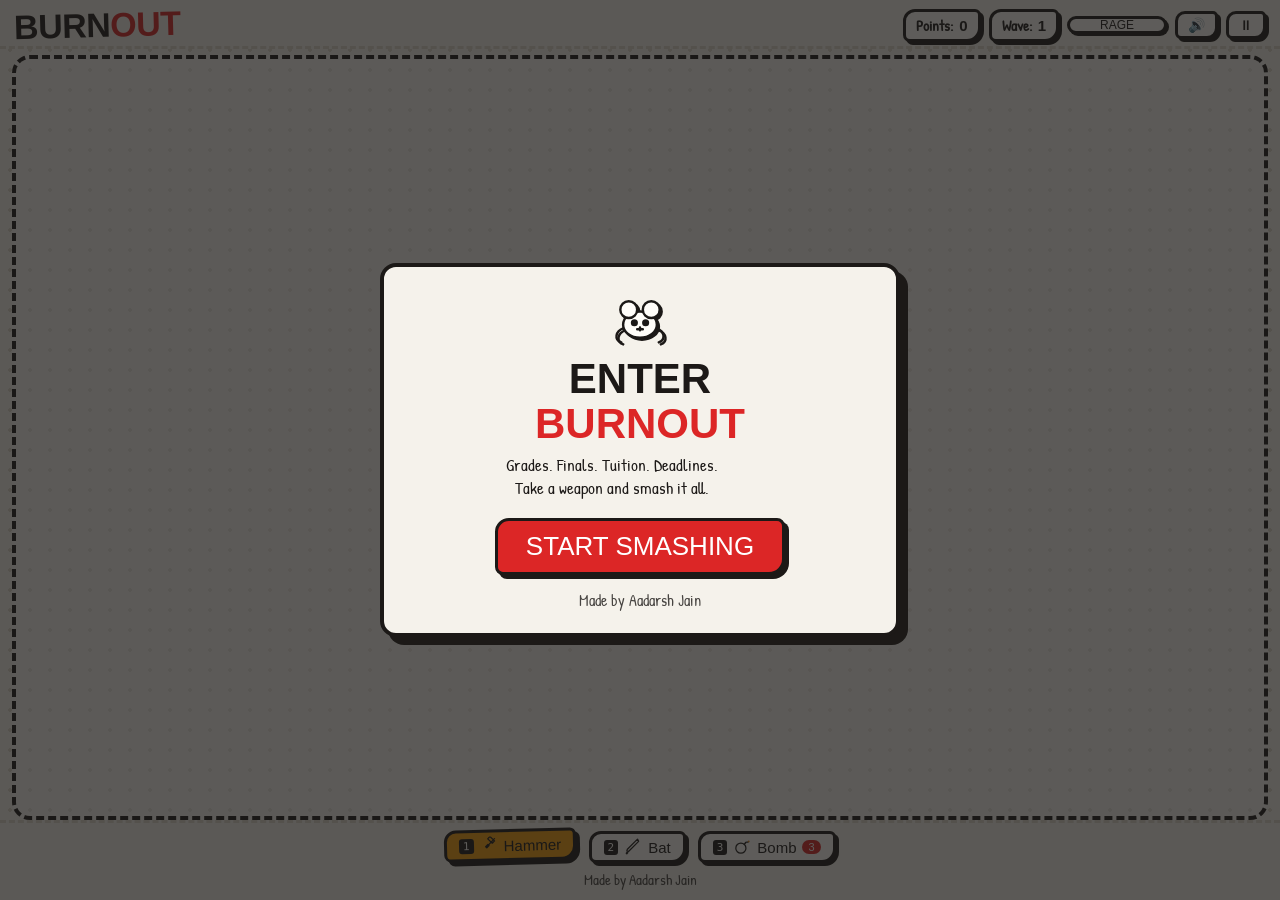
==== commit 2e24cca7: "update doodle art style and impact physics" ====
--- a/index.html
+++ b/index.html
@@ -17,14 +17,20 @@
 </head>
 <body>
 
-  <div id="cursor-tool"><span id="tool-icon">🔨</span></div>
+  <div id="cursor-tool"><div id="tool-icon"></div></div>
 
   <div id="intro-modal" class="overlay open">
     <div class="modal-card">
-      <div class="tape tape-tl"></div>
-      <div class="tape tape-tr"></div>
-
-      <div class="rat-logo">🐀</div>
+      <div class="rat-logo">
+        <svg viewBox="0 0 64 64" width="60" height="60" fill="none" stroke="currentColor" stroke-width="2.6" stroke-linecap="round" stroke-linejoin="round">
+          <ellipse cx="32" cy="38" rx="18" ry="14" fill="#fffdf9"/>
+          <circle cx="20" cy="22" r="9" fill="#fffdf9"/>
+          <circle cx="44" cy="22" r="9" fill="#fffdf9"/>
+          <circle cx="26" cy="36" r="2.5" fill="currentColor"/>
+          <circle cx="38" cy="36" r="2.5" fill="currentColor"/>
+          <path d="M32 41v3m-3-1h6M14 42c-8 3-10 12-2 15M50 42c8 3 10 12 2 15"/>
+        </svg>
+      </div>
       <h2>ENTER<br><span>BURNOUT</span></h2>
       <p class="tagline">
         Grades. Finals. Tuition. Deadlines.<br>
@@ -41,7 +47,6 @@
 
   <div id="pause-modal" class="overlay">
     <div class="modal-card">
-      <div class="tape tape-tl"></div>
       <h2>GAME <span>PAUSED</span></h2>
       <div class="pause-actions">
         <button id="btn-resume" class="cta-btn btn-sm">RESUME</button>
@@ -53,7 +58,6 @@
 
   <div id="gameover-modal" class="overlay">
     <div class="modal-card">
-      <div class="tape tape-tr"></div>
       <h2 id="go-title">GAME <span>OVER</span></h2>
 
       <div class="stats-box">
@@ -111,19 +115,25 @@
       <h3 id="wa-title">WAVE 1</h3>
       <p id="wa-desc">GET READY</p>
     </div>
-    <div id="quote-bar" class="quote-bar">"Your grades do not define you."</div>
   </main>
 
   <footer>
     <div class="weapon-bar">
       <button class="w-btn active" data-w="hammer">
-        <span class="kbd">1</span> 🔨 Hammer
+        <span class="kbd">1</span>
+        <svg class="w-icon" viewBox="0 0 32 32" width="18" height="18" fill="none" stroke="currentColor" stroke-width="2.2" stroke-linecap="round" stroke-linejoin="round"><path d="M12 18l14-14m-12 10l-4 4 2 2 4-4m-2-12l4-4 8 8-4 4-8-8z"/></svg>
+        <span>Hammer</span>
       </button>
       <button class="w-btn" data-w="bat">
-        <span class="kbd">2</span> 🏏 Bat
+        <span class="kbd">2</span>
+        <svg class="w-icon" viewBox="0 0 32 32" width="18" height="18" fill="none" stroke="currentColor" stroke-width="2.2" stroke-linecap="round" stroke-linejoin="round"><path d="M26 6l-18 18-3-1 1-3 18-18 2 4z"/><path d="M6 25l-2 2 1 1 2-2"/></svg>
+        <span>Bat</span>
       </button>
       <button class="w-btn" data-w="bomb">
-        <span class="kbd">3</span> 💣 Bomb <span id="hud-bombs" class="badge">3</span>
+        <span class="kbd">3</span>
+        <svg class="w-icon" viewBox="0 0 32 32" width="18" height="18" fill="none" stroke="currentColor" stroke-width="2.2" stroke-linecap="round" stroke-linejoin="round"><circle cx="14" cy="18" r="9"/><path d="M20 11l3-3m-1 0c2-1 4 0 5-1"/><circle cx="28" cy="6" r="1.5" fill="#d97706" stroke="none"/></svg>
+        <span>Bomb</span>
+        <span id="hud-bombs" class="badge">3</span>
       </button>
     </div>
     <div class="footer-credit">Made by Aadarsh Jain</div>
--- a/css/base.css
+++ b/css/base.css
@@ -1,30 +1,26 @@
 :root {
-  --paper: #f0f4f8;
-  --paper-line: rgba(59, 130, 246, 0.12);
-  --paper-margin: rgba(255, 71, 87, 0.35);
-  --dots: #cbd5e1;
-  --ink: #0f172a;
-  --card: #ffffff;
-  --red: #ff4757;
-  --yellow: #ffa801;
-  --blue: #0984e3;
-  --green: #00b894;
-  --tape: rgba(0, 206, 201, 0.7);
-  --tape-border: rgba(0, 184, 148, 0.9);
-  --font-marker: "Permanent Marker", "Impact", "Comic Sans MS", cursive, sans-serif;
+  --paper: #f5f2eb;
+  --dots: #ded8cb;
+  --ink: #1c1917;
+  --card: #fffdfa;
+  --red: #dc2626;
+  --yellow: #f59e0b;
+  --blue: #2563eb;
+  --green: #16a34a;
+  --font-marker: "Permanent Marker", "Impact", cursive, sans-serif;
   --font-hand: "Patrick Hand", "Comic Sans MS", cursive, sans-serif;
-  --font-scribble: "Caveat", "Patrick Hand", cursive, sans-serif;
+  --font-scribble: "Caveat", cursive, sans-serif;
 }
 
 :root[data-theme="dark"] {
-  --paper: #121824;
-  --paper-line: rgba(255, 255, 255, 0.05);
-  --paper-margin: rgba(255, 71, 87, 0.3);
-  --dots: #222f3e;
-  --ink: #f8fafc;
-  --card: #1a2332;
-  --tape: rgba(0, 206, 201, 0.45);
-  --tape-border: rgba(0, 206, 201, 0.6);
+  --paper: #1c1917;
+  --dots: #292524;
+  --ink: #f5f5f4;
+  --card: #262220;
+  --red: #ef4444;
+  --yellow: #fbbf24;
+  --blue: #3b82f6;
+  --green: #22c55e;
 }
 
 * {
@@ -257,12 +253,18 @@
 }
 
 #tool-icon {
-  display: inline-block;
-  font-size: 46px;
-  line-height: 1;
+  display: block;
+  width: 52px;
+  height: 52px;
   transform-origin: 75% 85%;
-  filter: drop-shadow(2px 3px 0 rgba(0,0,0,0.3));
+  filter: drop-shadow(2px 3px 0 rgba(0,0,0,0.25));
   will-change: transform;
+}
+
+#tool-icon svg {
+  width: 100%;
+  height: 100%;
+  display: block;
 }
 
 #tool-icon.swing-hammer {
--- a/css/game.css
+++ b/css/game.css
@@ -24,22 +24,6 @@
   z-index: 20;
 }
 
-.quote-bar {
-  position: absolute;
-  bottom: 8px;
-  left: 0;
-  right: 0;
-  text-align: center;
-  font-family: var(--font-scribble);
-  font-size: 20px;
-  font-weight: 700;
-  color: var(--ink);
-  opacity: 0.7;
-  pointer-events: none;
-  padding: 0 12px;
-  z-index: 1;
-}
-
 .t {
   position: absolute;
   width: 165px;
@@ -76,26 +60,38 @@
 .t::before {
   content: "";
   position: absolute;
-  top: -8px;
-  left: 35%;
-  width: 40px;
-  height: 14px;
-  background: var(--tape);
-  border: 1px dashed var(--tape-border);
-  transform: rotate(-2deg);
+  top: 6px;
+  left: 8px;
+  width: 14px;
+  height: 4px;
+  background: #78716c;
+  border-radius: 1px;
+  box-shadow: 0 1px 0 rgba(0,0,0,0.3);
+  transform: rotate(-14deg);
   pointer-events: none;
 }
 
 .t .t-icon {
-  font-size: 24px;
-  line-height: 1;
+  width: 32px;
+  height: 32px;
+  display: flex;
+  align-items: center;
+  justify-content: center;
+  color: var(--ink);
+}
+
+.t .t-icon svg {
+  width: 28px;
+  height: 28px;
 }
 
 .t b {
-  font-family: var(--font-marker);
-  font-size: 14.5px;
+  font-family: var(--font-hand);
+  font-weight: 700;
+  font-size: 15px;
   line-height: 1.15;
   color: var(--ink);
+  letter-spacing: -0.2px;
   word-break: break-word;
 }
 
@@ -538,14 +534,15 @@
 
 .shard {
   position: absolute;
-  width: 12px;
-  height: 12px;
+  width: 14px;
+  height: 10px;
   background: var(--card);
-  border: 2px solid var(--ink);
+  border: 1.5px solid var(--ink);
   pointer-events: none;
   z-index: 6;
-  border-radius: 2px;
-  transition: transform 0.55s cubic-bezier(0.15, 0.85, 0.35, 1.1), opacity 0.55s;
+  border-radius: 2px 4px 1px 3px;
+  box-shadow: 1px 1px 0 rgba(0,0,0,0.15);
+  transition: transform 0.48s cubic-bezier(0.12, 0.95, 0.2, 1), opacity 0.48s ease-in;
 }
 
 .fl {
--- a/css/ui.css
+++ b/css/ui.css
@@ -1,25 +1,3 @@
-.tape {
-  position: absolute;
-  width: 60px;
-  height: 20px;
-  background: var(--tape);
-  border: 1px dashed var(--tape-border);
-  pointer-events: none;
-  z-index: 5;
-}
-
-.tape-tl {
-  top: -8px;
-  left: 16px;
-  transform: rotate(-5deg);
-}
-
-.tape-tr {
-  top: -8px;
-  right: 16px;
-  transform: rotate(4deg);
-}
-
 .overlay {
   position: fixed;
   inset: 0;
@@ -255,8 +233,28 @@
   cursor: pointer;
   display: inline-flex;
   align-items: center;
-  gap: 5px;
+  gap: 6px;
   transition: transform 0.08s;
+}
+
+.w-btn .w-icon {
+  width: 18px;
+  height: 18px;
+  display: block;
+}
+
+.rat-logo {
+  display: flex;
+  justify-content: center;
+  align-items: center;
+  margin-bottom: 8px;
+}
+.rat-logo svg {
+  stroke: var(--ink);
+  transition: transform 0.2s;
+}
+.rat-logo:hover svg {
+  transform: rotate(-6deg) scale(1.1);
 }
 
 .w-btn .kbd {
--- a/css/animations.css
+++ b/css/animations.css
@@ -272,3 +272,7 @@
   35% { transform: translate3d(8px, -24px, 0) scale(1.35) rotate(4deg); opacity: 1; }
   100% { transform: translate3d(16px, -52px, 0) scale(0.9) rotate(8deg); opacity: 0; }
 }
+
+body.hit-stop #arena {
+  filter: contrast(1.15) brightness(1.05);
+}
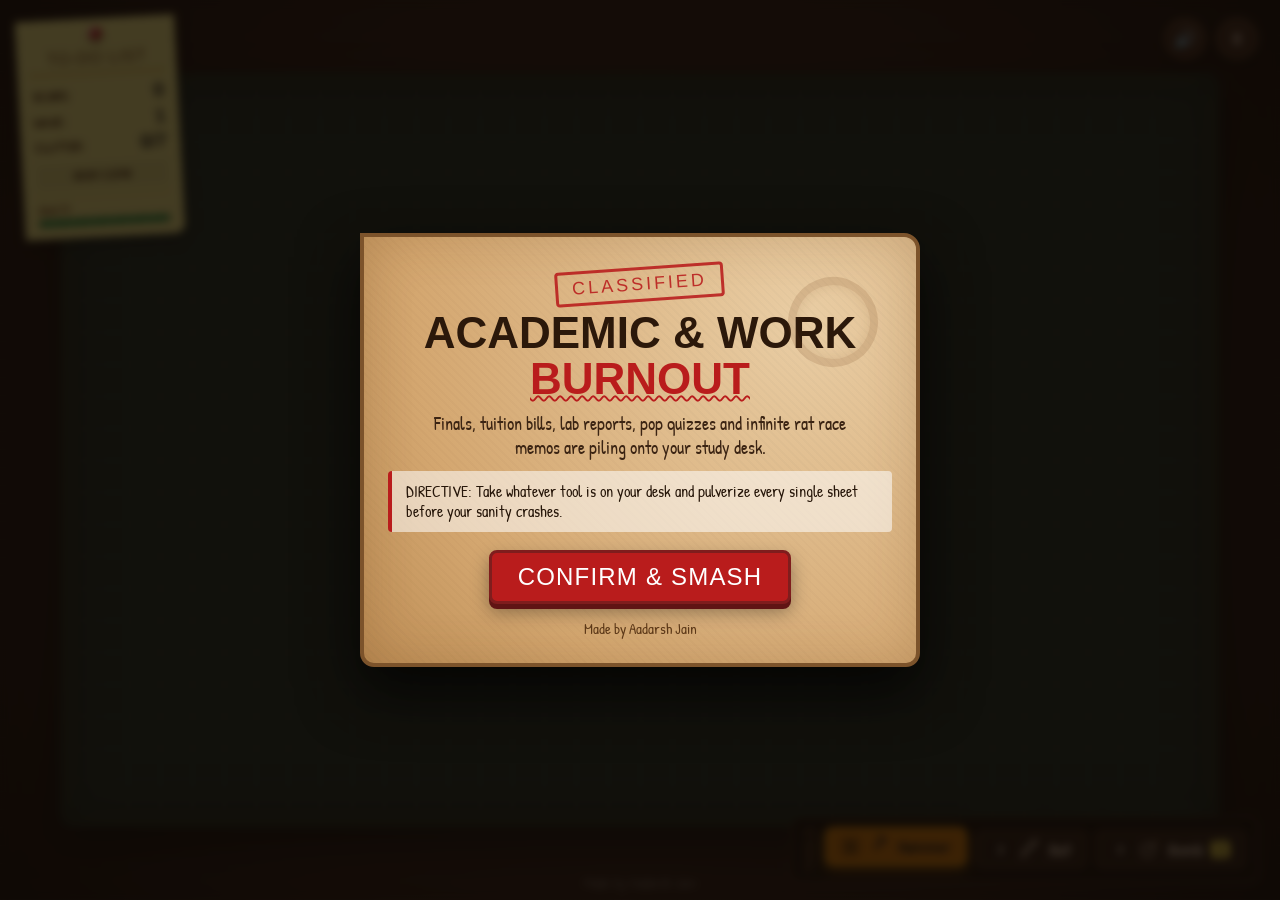
==== commit 49a22d93: "did some changes" ====
--- a/index.html
+++ b/index.html
@@ -4,7 +4,6 @@
   <meta charset="utf-8">
   <meta name="viewport" content="width=device-width, initial-scale=1, viewport-fit=cover, user-scalable=no">
   <title>BURNOUT</title>
-
   <link rel="preconnect" href="https://fonts.googleapis.com">
   <link rel="preconnect" href="https://fonts.gstatic.com" crossorigin>
   <link href="https://fonts.googleapis.com/css2?family=Caveat:wght@700&family=Patrick+Hand&family=Permanent+Marker&display=swap" rel="stylesheet">
@@ -20,124 +19,133 @@
   <div id="cursor-tool"><div id="tool-icon"></div></div>
 
   <div id="intro-modal" class="overlay open">
-    <div class="modal-card">
-      <div class="rat-logo">
-        <svg viewBox="0 0 64 64" width="60" height="60" fill="none" stroke="currentColor" stroke-width="2.6" stroke-linecap="round" stroke-linejoin="round">
-          <ellipse cx="32" cy="38" rx="18" ry="14" fill="#fffdf9"/>
-          <circle cx="20" cy="22" r="9" fill="#fffdf9"/>
-          <circle cx="44" cy="22" r="9" fill="#fffdf9"/>
-          <circle cx="26" cy="36" r="2.5" fill="currentColor"/>
-          <circle cx="38" cy="36" r="2.5" fill="currentColor"/>
-          <path d="M32 41v3m-3-1h6M14 42c-8 3-10 12-2 15M50 42c8 3 10 12 2 15"/>
-        </svg>
+    <div class="manilla-folder">
+      <div class="folder-tab">CASE FILE #001: BURNOUT</div>
+      <div class="folder-content">
+        <div class="coffee-stain"></div>
+        <div class="folder-stamp-red">CLASSIFIED</div>
+        <h2>ACADEMIC & WORK<br><span>BURNOUT</span></h2>
+        <p class="tagline">
+          Finals, tuition bills, lab reports, pop quizzes and infinite rat race memos are piling onto your study desk.
+        </p>
+        <p class="folder-directive">
+          DIRECTIVE: Take whatever tool is on your desk and pulverize every single sheet before your sanity crashes.
+        </p>
+        <div class="stamp-action">
+          <button id="btn-start-game" class="stamp-btn">CONFIRM & SMASH</button>
+        </div>
+        <div class="creator-credit">Made by Aadarsh Jain</div>
       </div>
-      <h2>ENTER<br><span>BURNOUT</span></h2>
-      <p class="tagline">
-        Grades. Finals. Tuition. Deadlines.<br>
-        Take a weapon and smash it all.
-      </p>
-
-      <div style="margin-top: 18px;">
-        <button id="btn-start-game" class="cta-btn">START SMASHING</button>
-      </div>
-
-      <div class="creator-credit">Made by Aadarsh Jain</div>
     </div>
   </div>
 
   <div id="pause-modal" class="overlay">
-    <div class="modal-card">
-      <h2>GAME <span>PAUSED</span></h2>
-      <div class="pause-actions">
-        <button id="btn-resume" class="cta-btn btn-sm">RESUME</button>
-        <button id="btn-pause-restart" class="icon-btn">Restart</button>
-        <button id="btn-pause-menu" class="icon-btn">Menu</button>
+    <div class="manilla-folder">
+      <div class="folder-tab">NOTICE OF SUSPENSION</div>
+      <div class="folder-content">
+        <div class="folder-stamp-blue">PAUSED</div>
+        <h2>STUDY SESSION<br><span>HALTED</span></h2>
+        <p class="tagline">Desk timer suspended. Take a breath or dive back into the pile.</p>
+        <div class="stamp-action-row">
+          <button id="btn-resume" class="stamp-btn stamp-sm">RESUME</button>
+          <button id="btn-pause-restart" class="stamp-btn stamp-sm stamp-sub">RESTART</button>
+          <button id="btn-pause-menu" class="stamp-btn stamp-sm stamp-sub">DESK MENU</button>
+        </div>
       </div>
     </div>
   </div>
 
   <div id="gameover-modal" class="overlay">
-    <div class="modal-card">
-      <h2 id="go-title">GAME <span>OVER</span></h2>
+    <div class="manilla-folder">
+      <div class="folder-tab">INCIDENT REPORT #404</div>
+      <div class="folder-content">
+        <div id="go-stamp" class="folder-stamp-red">DISMISSED</div>
+        <h2 id="go-title">DESK <span>OVERFLOW</span></h2>
+        
+        <div class="stats-box">
+          <div>
+            <span class="label">SCORE</span>
+            <div id="go-score" class="val val-red">0</div>
+          </div>
+          <div>
+            <span class="label">WAVE</span>
+            <div id="go-wave" class="val val-yellow">1</div>
+          </div>
+          <div>
+            <span class="label">SMASHED</span>
+            <div id="go-smashed" class="val">0</div>
+          </div>
+          <div>
+            <span class="label">MAX COMBO</span>
+            <div id="go-combo" class="val val-blue">x1</div>
+          </div>
+        </div>
 
-      <div class="stats-box">
-        <div>
-          <span class="label">SCORE</span>
-          <div id="go-score" class="val val-red">0</div>
+        <div class="stamp-action-row" style="margin-top: 18px;">
+          <button id="btn-restart" class="stamp-btn stamp-sm">CLEAR DESK & RETAKE</button>
+          <button id="btn-go-menu" class="stamp-btn stamp-sm stamp-sub">DESK MENU</button>
         </div>
-        <div>
-          <span class="label">WAVE</span>
-          <div id="go-wave" class="val val-yellow">1</div>
-        </div>
-        <div>
-          <span class="label">SMASHED</span>
-          <div id="go-smashed" class="val">0</div>
-        </div>
-        <div>
-          <span class="label">MAX COMBO</span>
-          <div id="go-combo" class="val val-blue">x1</div>
-        </div>
+
+        <div class="creator-credit">Made by Aadarsh Jain</div>
       </div>
-
-      <div class="modal-nav-row" style="margin-top: 14px;">
-        <button id="btn-restart" class="cta-btn btn-sm">PLAY AGAIN</button>
-        <button id="btn-go-menu" class="icon-btn">Menu</button>
-      </div>
-
-      <div class="creator-credit">Made by Aadarsh Jain</div>
     </div>
   </div>
 
-  <header>
-    <div class="logo-area">
-      <h1 class="logo-title">BURN<span>OUT</span></h1>
+  <main id="desk">
+    <div id="sticky-memo">
+      <div class="pushpin"></div>
+      <div class="memo-tape"></div>
+      <div class="memo-header">TO-DO LIST</div>
+      <div class="memo-row"><span class="memo-lbl">SCORE:</span> <b id="hud-pts">0</b></div>
+      <div class="memo-row"><span class="memo-lbl">WAVE:</span> <b id="hud-wave">1</b></div>
+      <div class="memo-row"><span class="memo-lbl">CLUTTER:</span> <b id="clutter-count">0/7</b></div>
+      <div id="clutter-warning" class="memo-status">DESK CLEAR</div>
+      <div class="memo-sanity-wrap">
+        <div class="memo-sanity-label">SANITY</div>
+        <div class="memo-sanity-bar">
+          <div id="sanity-fill" class="sanity-fill" style="width: 100%;"></div>
+        </div>
+      </div>
     </div>
 
-    <div class="hud-group">
-      <div class="pill">Points: <b id="hud-pts">0</b></div>
-      <div id="hud-wave-pill" class="pill">Wave: <b id="hud-wave">1</b></div>
+    <div id="desk-controls">
+      <button id="btn-audio-mute" class="desk-token" title="Toggle Sound">🔊</button>
+      <button id="btn-pause" class="desk-token" title="Pause Game">⏸</button>
+    </div>
 
-      <div class="rage-wrap" title="Hyper Rage Meter">
-        <div class="rage-meter">
-          <i id="rage-fill" class="rage-fill"></i>
-          <span class="rage-text">RAGE</span>
-        </div>
+    <div id="arena">
+      <div id="flash"></div>
+      <div id="wave-announcer">
+        <h3 id="wa-title">WAVE 1</h3>
+        <p id="wa-desc">GET READY</p>
       </div>
+      <div class="blotter-mat-watermark">BURNOUT • STUDY DESK ARENA</div>
+    </div>
 
-      <button id="btn-audio-mute" class="icon-btn" title="Toggle Sound">🔊</button>
-      <button id="btn-pause" class="icon-btn" title="Pause Game">⏸</button>
+    <div id="weapon-tray">
+      <div class="tray-label">TOOLS</div>
+      <div class="tray-tools">
+        <button class="tray-tool active" data-w="hammer" title="Hammer [1]">
+          <span class="tool-key">1</span>
+          <svg class="tool-icon" viewBox="0 0 32 32" width="22" height="22" fill="none" stroke="currentColor" stroke-width="2.2" stroke-linecap="round" stroke-linejoin="round"><path d="M12 18l14-14m-12 10l-4 4 2 2 4-4m-2-12l4-4 8 8-4 4-8-8z"/></svg>
+          <span class="tool-name">Hammer</span>
+        </button>
+        <button class="tray-tool" data-w="bat" title="Bat [2]">
+          <span class="tool-key">2</span>
+          <svg class="tool-icon" viewBox="0 0 32 32" width="22" height="22" fill="none" stroke="currentColor" stroke-width="2.2" stroke-linecap="round" stroke-linejoin="round"><path d="M26 6l-18 18-3-1 1-3 18-18 2 4z"/><path d="M6 25l-2 2 1 1 2-2"/></svg>
+          <span class="tool-name">Bat</span>
+        </button>
+        <button class="tray-tool" data-w="bomb" title="Bomb [3]">
+          <span class="tool-key">3</span>
+          <svg class="tool-icon" viewBox="0 0 32 32" width="22" height="22" fill="none" stroke="currentColor" stroke-width="2.2" stroke-linecap="round" stroke-linejoin="round"><circle cx="14" cy="18" r="9"/><path d="M20 11l3-3m-1 0c2-1 4 0 5-1"/><circle cx="28" cy="6" r="1.5" fill="#d97706" stroke="none"/></svg>
+          <span class="tool-name">Bomb</span>
+          <span id="hud-bombs" class="tray-tape-badge">3</span>
+        </button>
+      </div>
     </div>
-  </header>
 
-  <main id="arena">
-    <div id="flash"></div>
-    <div id="wave-announcer">
-      <h3 id="wa-title">WAVE 1</h3>
-      <p id="wa-desc">GET READY</p>
-    </div>
+    <div class="desk-mat-credit">Made by Aadarsh Jain</div>
   </main>
-
-  <footer>
-    <div class="weapon-bar">
-      <button class="w-btn active" data-w="hammer">
-        <span class="kbd">1</span>
-        <svg class="w-icon" viewBox="0 0 32 32" width="18" height="18" fill="none" stroke="currentColor" stroke-width="2.2" stroke-linecap="round" stroke-linejoin="round"><path d="M12 18l14-14m-12 10l-4 4 2 2 4-4m-2-12l4-4 8 8-4 4-8-8z"/></svg>
-        <span>Hammer</span>
-      </button>
-      <button class="w-btn" data-w="bat">
-        <span class="kbd">2</span>
-        <svg class="w-icon" viewBox="0 0 32 32" width="18" height="18" fill="none" stroke="currentColor" stroke-width="2.2" stroke-linecap="round" stroke-linejoin="round"><path d="M26 6l-18 18-3-1 1-3 18-18 2 4z"/><path d="M6 25l-2 2 1 1 2-2"/></svg>
-        <span>Bat</span>
-      </button>
-      <button class="w-btn" data-w="bomb">
-        <span class="kbd">3</span>
-        <svg class="w-icon" viewBox="0 0 32 32" width="18" height="18" fill="none" stroke="currentColor" stroke-width="2.2" stroke-linecap="round" stroke-linejoin="round"><circle cx="14" cy="18" r="9"/><path d="M20 11l3-3m-1 0c2-1 4 0 5-1"/><circle cx="28" cy="6" r="1.5" fill="#d97706" stroke="none"/></svg>
-        <span>Bomb</span>
-        <span id="hud-bombs" class="badge">3</span>
-      </button>
-    </div>
-    <div class="footer-credit">Made by Aadarsh Jain</div>
-  </footer>
 
   <script src="js/config.js"></script>
   <script src="js/audio.js"></script>
@@ -148,4 +156,4 @@
   <script src="js/ui.js"></script>
   <script src="js/main.js"></script>
 </body>
-</html>
+</html>
--- a/css/base.css
+++ b/css/base.css
@@ -1,8 +1,11 @@
 :root {
-  --paper: #f5f2eb;
-  --dots: #ded8cb;
+  --desk-wood: #2a1b12;
+  --desk-grain: #1b1009;
+  --blotter-bg: #1e2d24;
+  --blotter-border: #131c16;
+  --paper: #f7f4ea;
   --ink: #1c1917;
-  --card: #fffdfa;
+  --card: #fffef8;
   --red: #dc2626;
   --yellow: #f59e0b;
   --blue: #2563eb;
@@ -12,278 +15,97 @@
   --font-scribble: "Caveat", cursive, sans-serif;
 }
 
-:root[data-theme="dark"] {
-  --paper: #1c1917;
-  --dots: #292524;
-  --ink: #f5f5f4;
-  --card: #262220;
-  --red: #ef4444;
-  --yellow: #fbbf24;
-  --blue: #3b82f6;
-  --green: #22c55e;
-}
-
 * {
   box-sizing: border-box;
   -webkit-tap-highlight-color: transparent;
 }
 
 html, body {
+  width: 100%;
   height: 100%;
   margin: 0;
   padding: 0;
   overflow: hidden;
-}
-
-body {
-  background-color: var(--paper);
-  background-image: radial-gradient(var(--dots) 1.6px, transparent 1.6px);
-  background-size: 20px 20px;
+  background: var(--desk-wood);
   color: var(--ink);
   font-family: var(--font-hand);
   font-size: 19px;
-  display: flex;
-  flex-direction: column;
   user-select: none;
   -webkit-user-select: none;
   touch-action: manipulation;
 }
 
-header {
-  padding: 8px 14px 4px;
-  display: flex;
-  flex-wrap: wrap;
-  gap: 8px 12px;
-  align-items: center;
-  justify-content: space-between;
-  border-bottom: 3px dashed var(--dots);
-  background: var(--paper);
-  z-index: 10;
-}
-
-.logo-area {
-  display: flex;
-  align-items: center;
-  gap: 8px;
-}
-
-.logo-title {
-  font-family: var(--font-marker);
-  font-size: clamp(22px, 4vw, 34px);
-  margin: 0;
-  line-height: 1;
-  transform: rotate(-1.5deg);
-  letter-spacing: -0.5px;
-}
-
-.logo-title span {
-  color: var(--red);
-}
-
-.hud-group {
-  display: flex;
-  align-items: center;
-  gap: 8px;
-  flex-wrap: wrap;
-}
-
-.pill {
-  border: 3px solid var(--ink);
-  border-radius: 12px 6px 14px 7px;
-  background: var(--card);
-  padding: 3px 10px;
-  box-shadow: 3px 3px 0 var(--ink);
-  font-size: 15px;
-  font-weight: bold;
-  display: flex;
-  align-items: center;
-  gap: 6px;
-}
-
-.pill b {
-  font-family: var(--font-marker);
-}
-
-.pill.pop {
-  animation: hud-bounce 0.18s cubic-bezier(0.175, 0.885, 0.32, 1.275);
-}
-
-.sanity-wrap {
-  display: flex;
-  align-items: center;
-  gap: 6px;
-}
-
-.sanity-meter {
-  width: 100px;
-  height: 18px;
-  border: 3px solid var(--ink);
-  border-radius: 10px;
-  background: var(--card);
+#desk {
+  position: relative;
+  width: 100vw;
+  height: 100vh;
   overflow: hidden;
-  box-shadow: 2px 2px 0 var(--ink);
-}
-
-.sanity-fill {
-  display: block;
-  height: 100%;
-  width: 100%;
-  background: linear-gradient(90deg, #ff4d4d, #f9ca24, #6ab04c);
-  transition: width 0.15s ease-out;
-}
-
-.sanity-fill.low {
-  animation: pulse-danger 0.4s infinite alternate;
-}
-
-.sanity-fill.sanity-damage {
-  animation: sanity-damage-flash 0.25s ease-out;
-}
-
-.rage-wrap {
-  display: flex;
-  align-items: center;
-  gap: 6px;
-}
-
-.rage-meter {
-  width: 100px;
-  height: 18px;
-  border: 3px solid var(--ink);
-  border-radius: 10px;
-  background: var(--card);
-  overflow: hidden;
-  box-shadow: 2px 2px 0 var(--ink);
-  position: relative;
-}
-
-.rage-fill {
-  display: block;
-  height: 100%;
-  width: 0%;
-  background: linear-gradient(90deg, var(--yellow), var(--red));
-  transition: width 0.1s ease-out;
-}
-
-.rage-text {
-  font-family: var(--font-marker);
-  font-size: 12px;
-  position: absolute;
-  inset: 0;
   display: flex;
   align-items: center;
   justify-content: center;
-  color: #1b1917;
-  pointer-events: none;
+  background-color: var(--desk-wood);
+  background-image:
+    repeating-linear-gradient(0deg, rgba(255, 255, 255, 0.02) 0px, rgba(255, 255, 255, 0.02) 1px, transparent 1px, transparent 18px),
+    radial-gradient(circle at 50% 50%, #3e2619 0%, #28170e 65%, #140b06 100%);
+  contain: layout size;
 }
 
-#combo-pill {
-  background: var(--yellow);
-  color: #1b1917;
-  font-family: var(--font-marker);
-  font-size: 16px;
-  padding: 4px 12px;
-  transform: rotate(-2deg);
-  visibility: hidden;
-  opacity: 0;
-  box-shadow: 3px 3px 0 var(--ink);
-}
-
-#combo-pill.show {
-  visibility: visible;
-  opacity: 1;
-  animation: pop-bounce 0.18s cubic-bezier(0.175, 0.885, 0.32, 1.275);
-}
-
-#combo-sub {
-  font-size: 11px;
-  display: block;
-  font-family: var(--font-hand);
-  line-height: 0.9;
-  color: #c0392b;
-}
-
-.icon-btn {
-  font: inherit;
-  font-family: var(--font-marker);
-  font-size: 14px;
-  color: var(--ink);
-  background: var(--card);
-  border: 3px solid var(--ink);
-  border-radius: 10px 5px 11px 6px;
-  padding: 3px 10px;
-  box-shadow: 3px 3px 0 var(--ink);
-  cursor: pointer;
-  display: inline-flex;
-  align-items: center;
-  justify-content: center;
-  gap: 4px;
-  transition: transform 0.06s, box-shadow 0.06s;
-}
-
-.icon-btn:hover {
-  transform: translateY(-2px);
-}
-
-.icon-btn:active {
-  transform: translate(2px, 2px);
-  box-shadow: 1px 1px 0 var(--ink);
-}
-
-.btn-xs { font-size: 12px; }
-.btn-sm { font-size: 19px; padding: 7px 20px; }
-.btn-yellow { background: var(--yellow); }
-
-input, textarea, select {
-  cursor: text !important;
-}
-
-button, .w-btn, .icon-btn, .cta-btn {
-  cursor: pointer !important;
+#desk.desk-rumble {
+  animation: desk-vibrate 0.1s linear infinite;
 }
 
 #cursor-tool {
   position: fixed;
+  top: 0;
   left: 0;
-  top: 0;
+  width: 64px;
+  height: 64px;
   pointer-events: none;
-  z-index: 99;
+  z-index: 9999;
+  transform-origin: 20px 20px;
   display: none;
   will-change: transform;
 }
 
 #tool-icon {
-  display: block;
-  width: 52px;
-  height: 52px;
-  transform-origin: 75% 85%;
-  filter: drop-shadow(2px 3px 0 rgba(0,0,0,0.25));
-  will-change: transform;
+  width: 100%;
+  height: 100%;
+  display: flex;
+  align-items: center;
+  justify-content: center;
 }
 
 #tool-icon svg {
-  width: 100%;
-  height: 100%;
-  display: block;
+  width: 58px;
+  height: 58px;
+  filter: drop-shadow(4px 8px 6px rgba(0, 0, 0, 0.5));
 }
 
-#tool-icon.swing-hammer {
-  animation: hammer-strike 0.14s ease-out forwards;
+#cursor-tool.swing-hammer #tool-icon {
+  animation: hammer-strike 0.16s cubic-bezier(0.12, 0.9, 0.3, 1.2);
 }
 
-#tool-icon.swing-bat {
-  animation: bat-swoosh 0.18s cubic-bezier(0.1, 0.9, 0.2, 1) forwards;
+#cursor-tool.swing-bat #tool-icon {
+  animation: bat-swoosh 0.16s cubic-bezier(0.12, 0.9, 0.3, 1.2);
 }
 
-#tool-icon.throw-bomb {
-  animation: bomb-toss 0.18s ease-out forwards;
+#cursor-tool.swing-bomb #tool-icon {
+  animation: bomb-fuse 0.16s ease-out;
 }
 
-@media (hover: none) {
-  #arena, .t, .powerup { cursor: auto !important; }
-  #cursor-tool { display: none !important; }
+body.hit-stop {
+  animation: hit-freeze 0.04s ease-out;
 }
 
-@media (max-width: 650px) {
-  header { padding: 6px 10px; gap: 6px; }
-}
+.desk-mat-credit {
+  position: absolute;
+  bottom: 8px;
+  left: 50%;
+  transform: translateX(-50%);
+  font-family: var(--font-hand);
+  font-size: 14px;
+  letter-spacing: 0.5px;
+  color: rgba(245, 242, 235, 0.4);
+  pointer-events: none;
+  white-space: nowrap;
+}
--- a/css/game.css
+++ b/css/game.css
@@ -1,17 +1,43 @@
 #arena {
-  flex: 1;
+  width: min(94vw, 1160px);
+  height: min(84vh, 760px);
   position: relative;
-  margin: 6px 12px 0;
-  border: 4px dashed var(--ink);
-  border-radius: 18px;
+  border: 4px solid var(--blotter-border);
+  border-radius: 14px;
   overflow: hidden;
   cursor: none;
-  background: rgba(255, 255, 255, 0.35);
+  background-color: var(--blotter-bg);
+  background-image:
+    linear-gradient(rgba(255, 255, 255, 0.03) 1px, transparent 1px),
+    linear-gradient(90deg, rgba(255, 255, 255, 0.03) 1px, transparent 1px);
+  background-size: 32px 32px;
+  box-shadow:
+    0 18px 40px rgba(0, 0, 0, 0.65),
+    inset 0 0 50px rgba(0, 0, 0, 0.5),
+    inset 0 0 0 2px rgba(255, 215, 0, 0.15);
   contain: layout paint;
 }
 
-:root[data-theme="dark"] #arena {
-  background: rgba(0, 0, 0, 0.2);
+#arena::before {
+  content: "";
+  position: absolute;
+  inset: 8px;
+  border: 1px dashed rgba(255, 215, 0, 0.22);
+  border-radius: 10px;
+  pointer-events: none;
+  z-index: 1;
+}
+
+.blotter-mat-watermark {
+  position: absolute;
+  bottom: 12px;
+  right: 18px;
+  font-family: var(--font-marker);
+  font-size: 11px;
+  letter-spacing: 2px;
+  color: rgba(255, 255, 255, 0.08);
+  pointer-events: none;
+  z-index: 1;
 }
 
 #flash {
@@ -21,18 +47,21 @@
   opacity: 0;
   pointer-events: none;
   transition: opacity 0.2s;
-  z-index: 20;
+  z-index: 30;
 }
 
 .t {
   position: absolute;
-  width: 165px;
-  min-height: 135px;
-  padding: 8px 10px;
+  width: 175px;
+  min-height: 140px;
+  padding: 10px 12px;
   background: var(--card);
-  border: 3px solid var(--ink);
-  border-radius: 8px 12px 7px 10px;
-  box-shadow: 5px 5px 0 var(--ink);
+  background-image: repeating-linear-gradient(transparent, transparent 19px, rgba(0, 0, 0, 0.03) 19px, rgba(0, 0, 0, 0.03) 20px);
+  border: 2px solid #292524;
+  border-radius: 3px 3px 6px 3px;
+  box-shadow:
+    4px 6px 16px rgba(0, 0, 0, 0.45),
+    0 1px 3px rgba(0, 0, 0, 0.2);
   text-align: center;
   display: flex;
   flex-direction: column;
@@ -40,7 +69,7 @@
   align-items: center;
   gap: 4px;
   cursor: none;
-  z-index: 2;
+  z-index: 5;
   will-change: transform;
   transform: rotate(var(--rot, 0deg));
   transition: box-shadow 0.12s ease-out;
@@ -48,13 +77,13 @@
 }
 
 .t:hover {
-  transform: rotate(var(--rot, 0deg)) translateY(-6px) scale(1.04);
-  box-shadow: 8px 8px 0 var(--ink);
+  transform: rotate(var(--rot, 0deg)) translateY(-4px) scale(1.03);
+  box-shadow: 6px 10px 22px rgba(0, 0, 0, 0.55);
 }
 
 .t:active {
   transform: rotate(var(--rot, 0deg)) translateY(2px) scale(0.98);
-  box-shadow: 2px 2px 0 var(--ink);
+  box-shadow: 2px 3px 8px rgba(0, 0, 0, 0.4);
 }
 
 .t::before {
@@ -62,18 +91,18 @@
   position: absolute;
   top: 6px;
   left: 8px;
-  width: 14px;
-  height: 4px;
-  background: #78716c;
+  width: 13px;
+  height: 3px;
+  background: #94a3b8;
   border-radius: 1px;
-  box-shadow: 0 1px 0 rgba(0,0,0,0.3);
-  transform: rotate(-14deg);
+  box-shadow: 0 1px 1px rgba(0, 0, 0, 0.35);
+  transform: rotate(-16deg);
   pointer-events: none;
 }
 
 .t .t-icon {
-  width: 32px;
-  height: 32px;
+  width: 34px;
+  height: 34px;
   display: flex;
   align-items: center;
   justify-content: center;
@@ -81,14 +110,14 @@
 }
 
 .t .t-icon svg {
-  width: 28px;
-  height: 28px;
+  width: 30px;
+  height: 30px;
 }
 
 .t b {
   font-family: var(--font-hand);
   font-weight: 700;
-  font-size: 15px;
+  font-size: 16px;
   line-height: 1.15;
   color: var(--ink);
   letter-spacing: -0.2px;
@@ -98,526 +127,218 @@
 .t small {
   font-size: 13px;
   line-height: 1.1;
-  opacity: 0.85;
-  font-family: var(--font-scribble);
-  font-weight: 700;
-}
-
-.t.obj-alarm {
-  border-radius: 46px 46px 26px 26px;
-  background: #fff0f0;
-  border-color: #d63031;
-}
-
-.t.obj-alarm::before {
-  content: "🔔";
-  position: absolute;
-  top: -16px;
-  left: 50%;
-  transform: translateX(-50%);
-  font-size: 20px;
-  background: none;
-  border: none;
-  width: auto;
-  height: auto;
-  filter: drop-shadow(0 2px 0 var(--ink));
-}
-
-.t.obj-alarm::after {
-  content: "";
-  position: absolute;
-  bottom: -6px;
-  left: 20%;
-  right: 20%;
+  color: #57534e;
+  word-break: break-word;
+}
+
+.hp-bar-wrap {
+  width: 100%;
+  margin-top: 4px;
+  display: flex;
+  flex-direction: column;
+  gap: 3px;
+}
+
+.hp-header-row {
+  display: flex;
+  justify-content: space-between;
+  align-items: center;
+  width: 100%;
+  font-size: 11px;
+}
+
+.hp-hearts-row {
+  display: flex;
+  gap: 1px;
+}
+
+.hp-heart-svg {
+  width: 12px;
+  height: 12px;
+}
+
+.hp-text {
+  font-family: var(--font-marker);
+  font-size: 10px;
+  letter-spacing: 0.3px;
+  color: #44403c;
+}
+
+.hp-track {
+  width: 100%;
   height: 6px;
-  background: var(--ink);
+  background: #e7e5e4;
+  border: 1px solid #78716c;
   border-radius: 3px;
-}
-
-.t.obj-alarm.type-deadline {
-  animation: card-pop 0.24s cubic-bezier(0.175, 0.885, 0.32, 1.275), alarm-pulse 0.9s infinite ease-in-out;
-}
-
-.t.obj-book {
-  border-radius: 4px 12px 12px 4px;
-  border-left: 14px solid #b71540;
-  background: #f8f9fa;
-  box-shadow: 4px 0 0 #dfe6e9, 5px 5px 0 var(--ink);
-}
-
-.t.obj-book::before {
-  display: none;
-}
-
-.t.obj-book::after {
-  content: "";
-  position: absolute;
-  bottom: -12px;
-  right: 26px;
-  width: 9px;
-  height: 18px;
-  background: #e74c3c;
-  border: 1.5px solid var(--ink);
-  border-top: none;
-  clip-path: polygon(0% 0%, 100% 0%, 100% 100%, 50% 75%, 0% 100%);
-}
-
-.t.obj-laptop {
-  border-radius: 8px 8px 3px 3px;
-  background: #141b2d;
-  border-color: #2c3e50;
-  color: #00d2d3;
-}
-
-.t.obj-laptop b {
-  color: #00d2d3;
-}
-
-.t.obj-laptop small {
-  color: #f1f2f6;
-}
-
-.t.obj-laptop::before {
-  content: "";
-  position: absolute;
-  top: 5px;
-  left: 50%;
-  transform: translateX(-50%);
-  width: 6px;
-  height: 6px;
-  border-radius: 50%;
-  background: #00d2d3;
-  box-shadow: 0 0 6px #00d2d3;
-  border: none;
-}
-
-.t.obj-laptop::after {
-  content: "";
-  position: absolute;
-  bottom: -9px;
-  left: -12px;
-  right: -12px;
-  height: 9px;
-  background: #576574;
-  border: 2.5px solid var(--ink);
-  border-radius: 0 0 6px 6px;
-  box-shadow: 0 4px 0 var(--ink);
-}
-
-.t.obj-coffee {
-  border-radius: 4px 4px 18px 18px;
-  background: #fff8e7;
-  border-color: #d35400;
-}
-
-.t.obj-coffee::before {
-  content: "♨️";
-  position: absolute;
-  top: -18px;
-  left: 50%;
-  transform: translateX(-50%);
-  font-size: 18px;
-  background: none;
-  border: none;
-  width: auto;
-  height: auto;
-  filter: drop-shadow(0 1px 0 var(--ink));
-}
-
-.t.obj-coffee::after {
-  content: "";
-  position: absolute;
-  right: -18px;
-  top: 24px;
-  width: 18px;
-  height: 40px;
-  border: 4px solid var(--ink);
-  border-left: none;
-  border-radius: 0 16px 16px 0;
-  background: transparent;
-  pointer-events: none;
-}
-
-.t.obj-phone {
-  border-radius: 22px;
-  background: #f1f2f6;
-  width: 152px;
-  min-height: 135px;
-}
-
-.t.obj-phone::before {
-  content: "";
-  position: absolute;
-  top: 5px;
-  left: 50%;
-  transform: translateX(-50%);
-  width: 28px;
-  height: 6px;
-  border-radius: 3px;
-  background: var(--ink);
-  border: none;
-}
-
-.t.obj-phone::after {
-  content: "!";
-  position: absolute;
-  top: -8px;
-  right: -6px;
-  width: 22px;
-  height: 22px;
-  border-radius: 50%;
+  overflow: hidden;
+}
+
+.hp-fill {
+  height: 100%;
   background: var(--red);
-  color: #fff;
-  font-family: var(--font-marker);
-  font-size: 14px;
-  font-weight: 900;
-  display: flex;
-  align-items: center;
-  justify-content: center;
-  border: 2px solid var(--ink);
-  box-shadow: 2px 2px 0 var(--ink);
-  animation: bounce-notif 1.2s infinite;
-}
-
-.t.obj-folder {
-  border-radius: 3px 14px 8px 6px;
-  background: #fefae0;
-}
-
-.t.obj-folder::before {
-  content: "";
-  position: absolute;
-  top: -10px;
-  left: 12px;
-  width: 48px;
-  height: 10px;
-  background: #edd59b;
-  border: 2.5px solid var(--ink);
-  border-bottom: none;
-  border-radius: 4px 4px 0 0;
-}
-
-.t.obj-folder::after {
-  content: "📎";
-  position: absolute;
-  top: -12px;
-  right: 14px;
-  font-size: 20px;
-  transform: rotate(20deg);
-}
-
-:root[data-theme="dark"] .t.obj-alarm { background: #2f1818; border-color: #ff7675; }
-:root[data-theme="dark"] .t.obj-book { background: #1f242d; border-color: #576574; border-left-color: #e74c3c; }
-:root[data-theme="dark"] .t.obj-laptop { background: #0c121e; border-color: #1e293b; }
-:root[data-theme="dark"] .t.obj-coffee { background: #2c2017; border-color: #e67e22; }
-:root[data-theme="dark"] .t.obj-phone { background: #1a2234; border-color: #4b6584; }
-:root[data-theme="dark"] .t.obj-folder { background: #26241b; border-color: #f39c12; }
-
-.t.type-fast { border-color: #0984e3; background: #f4f9ff; }
-:root[data-theme="dark"] .t.type-fast { background: #1c2738; }
-.t.type-tank { border-width: 4px; background: #fff2f2; width: 180px; min-height: 135px; }
-:root[data-theme="dark"] .t.type-tank { background: #351c1c; }
-.t.type-dodger { border-color: #6c5ce7; }
-.t.type-shielded { border-style: double; border-width: 5px; }
-.t.type-deadline .timer-bar { display: block; }
+  transition: width 0.12s ease-out;
+}
+
+.timer-bar {
+  width: 100%;
+  height: 4px;
+  background: #fde68a;
+  border-radius: 2px;
+  overflow: hidden;
+  margin-top: 2px;
+}
+
+.timer-fill {
+  height: 100%;
+  background: var(--red);
+  transition: width 0.9s linear;
+}
 
 .t.boss {
   width: 250px;
   min-height: 190px;
-  background: #fff2a8;
-  border: 5px solid var(--ink);
-  border-radius: 14px;
-  box-shadow: 8px 8px 0 var(--ink), 0 0 25px rgba(235, 77, 75, 0.35);
-  z-index: 4;
-  animation: boss-entrance 0.35s cubic-bezier(0.2, 0.9, 0.3, 1.2) forwards;
-}
-
-.t.boss::before {
-  content: "⚠️ BOSS ⚠️";
-  position: absolute;
-  top: -14px;
-  left: 50%;
-  transform: translateX(-50%);
-  background: var(--yellow);
-  color: var(--ink);
-  font-family: var(--font-marker);
-  font-size: 13px;
-  padding: 2px 14px;
-  border: 2.5px solid var(--ink);
-  border-radius: 4px;
-  letter-spacing: 1px;
-  box-shadow: 3px 3px 0 var(--ink);
-  width: auto;
-  height: auto;
-}
-
-.t.boss::after {
-  display: none;
-}
-
-:root[data-theme="dark"] .t.boss {
-  background: #443813;
-  color: #fff9ec;
+  padding: 14px 16px;
+  background: #fffbeb;
+  border: 3px solid #78350f;
+  box-shadow: 8px 12px 28px rgba(0, 0, 0, 0.6);
+  z-index: 10;
+  animation: boss-entrance 0.5s cubic-bezier(0.175, 0.885, 0.32, 1.275), boss-float 3.5s ease-in-out infinite alternate;
 }
 
 .t.boss b {
-  font-size: 20px;
-  color: #b33939;
+  font-size: 21px;
+  color: #78350f;
+  font-family: var(--font-marker);
 }
 
 .t.boss .t-icon {
-  font-size: 34px;
-}
-
-.t .hp-bar-wrap {
-  width: 90%;
-  display: flex;
-  flex-direction: column;
-  align-items: center;
-  gap: 2px;
-  margin-top: 4px;
-}
-
-.t .hp-header-row {
-  width: 100%;
-  display: flex;
-  justify-content: space-between;
-  align-items: center;
-  padding: 0 2px;
-}
-
-.t .hp-text {
-  font-family: var(--font-marker);
-  font-size: 12px;
-  color: var(--red);
-  letter-spacing: 0.5px;
-  line-height: 1;
-}
-
-.t .hp-hearts-row {
-  display: flex;
-  gap: 2px;
-  align-items: center;
-  font-size: 13px;
-  color: var(--red);
-  line-height: 1;
-}
-
-.t .hp-pip {
-  display: inline-block;
-  transition: transform 0.15s ease-out;
-}
-
-.t .hp-pip.lost {
-  opacity: 0.28;
-  color: var(--ink);
-  transform: scale(0.85);
-}
-
-.t .hp-track {
-  width: 100%;
-  height: 10px;
-  background: rgba(15, 23, 42, 0.12);
-  border: 2px solid var(--ink);
-  border-radius: 6px;
-  overflow: hidden;
-  box-shadow: 1px 1px 0 var(--ink);
-  position: relative;
-}
-
-.t .hp-fill {
-  height: 100%;
-  background: var(--red);
-  border-radius: 3px;
-  transition: width 0.16s ease-out, background 0.16s ease-out;
-}
-
-.t .hp-track.hp-flash {
-  animation: hp-hit-flash 0.18s ease-out;
-}
-
-:root[data-theme="dark"] .t .hp-track {
-  background: rgba(255, 255, 255, 0.12);
-}
-
-.t.boss .hp-bar-wrap {
-  width: 92%;
-  margin-top: 6px;
-}
-
-.t.boss .hp-text {
-  font-size: 14px;
-}
-
-.t.boss .hp-track {
-  height: 13px;
-  border-width: 2.5px;
-}
-
-.t.boss .hp-fill {
-  background: linear-gradient(90deg, #ff4757, #ffa502);
-}
-
-.t .timer-bar {
-  width: 90%;
-  height: 4px;
-  background: #eee;
-  border-radius: 2px;
-  overflow: hidden;
-  display: none;
-}
-
-.t .timer-fill {
-  height: 100%;
-  width: 100%;
-  background: var(--red);
-  transition: width 0.1s linear;
-}
-
-.t.hit {
-  animation: hit-shake 0.22s cubic-bezier(0.2, 0.9, 0.3, 1) !important;
+  width: 50px;
+  height: 50px;
+}
+
+.t.boss .t-icon svg {
+  width: 46px;
+  height: 46px;
+}
+
+.t.hit-recoil {
+  animation: hit-shake 0.18s cubic-bezier(0.36, 0.07, 0.19, 0.97) both;
 }
 
 .t.dying {
-  pointer-events: none;
-  animation: card-die 0.22s cubic-bezier(0.15, 0.9, 0.2, 1) forwards !important;
-}
-
-.t .cr {
+  animation: card-die 0.2s ease-in forwards;
+  pointer-events: none;
+}
+
+.cr {
   position: absolute;
   inset: 0;
   pointer-events: none;
-  font-family: var(--font-marker);
-  color: var(--red);
-  font-size: 48px;
-  display: flex;
-  align-items: center;
-  justify-content: center;
+  background-image:
+    radial-gradient(circle at 40% 45%, transparent 28%, rgba(220, 38, 38, 0.18) 29%, transparent 32%),
+    linear-gradient(45deg, transparent 48%, rgba(28, 25, 23, 0.4) 49%, transparent 51%),
+    linear-gradient(-35deg, transparent 48%, rgba(28, 25, 23, 0.4) 49%, transparent 51%);
   opacity: 0.9;
-  animation: stamp-pop 0.16s ease-out;
 }
 
 .powerup {
   position: absolute;
-  width: 58px;
-  height: 58px;
-  border: 3px solid var(--ink);
+  width: 52px;
+  height: 52px;
   border-radius: 50%;
-  background: var(--yellow);
-  box-shadow: 4px 4px 0 var(--ink);
-  display: flex;
-  flex-direction: column;
+  background: #fef08a;
+  border: 3px solid #ca8a04;
+  box-shadow: 0 4px 12px rgba(202, 138, 4, 0.5), inset 0 2px 4px rgba(255, 255, 255, 0.8);
+  display: flex;
   align-items: center;
   justify-content: center;
   font-size: 24px;
-  cursor: none;
-  z-index: 5;
-  transition: transform 0.1s ease-out;
-  animation: powerup-pop 0.25s cubic-bezier(0.175, 0.885, 0.32, 1.275) forwards, float-bob 1.5s ease-in-out infinite alternate;
-}
-
-.powerup:hover {
-  transform: scale(1.12);
-}
-
-.powerup.collected {
-  pointer-events: none;
-  animation: powerup-pickup 0.22s ease-out forwards !important;
-}
-
-.powerup small {
-  font-size: 9px;
-  font-family: var(--font-marker);
-  color: var(--ink);
-  line-height: 1;
+  z-index: 8;
+  cursor: pointer;
+  animation: powerup-bounce 0.8s ease-in-out infinite alternate;
 }
 
 .shard {
   position: absolute;
-  width: 14px;
-  height: 10px;
-  background: var(--card);
-  border: 1.5px solid var(--ink);
-  pointer-events: none;
-  z-index: 6;
-  border-radius: 2px 4px 1px 3px;
-  box-shadow: 1px 1px 0 rgba(0,0,0,0.15);
-  transition: transform 0.48s cubic-bezier(0.12, 0.95, 0.2, 1), opacity 0.48s ease-in;
+  pointer-events: none;
+  will-change: transform, opacity;
+  z-index: 25;
 }
 
 .fl {
   position: absolute;
   font-family: var(--font-marker);
+  font-weight: bold;
+  pointer-events: none;
+  z-index: 35;
+  white-space: nowrap;
+  animation: float-up-fade 0.7s cubic-bezier(0.22, 1, 0.36, 1) forwards;
+}
+
+.fl.comic {
   font-size: 24px;
-  color: var(--red);
-  -webkit-text-stroke: 1.2px var(--ink);
-  text-shadow: 2px 2px 0 var(--yellow);
-  pointer-events: none;
-  z-index: 8;
-  white-space: nowrap;
-  animation: float-fl 0.65s cubic-bezier(0.1, 0.8, 0.2, 1) forwards;
-}
-
-.score-fl {
-  position: absolute;
-  font-family: var(--font-marker);
-  font-size: 19px;
-  color: var(--yellow);
-  -webkit-text-stroke: 1.2px var(--ink);
-  text-shadow: 1px 1px 0 var(--ink);
-  pointer-events: none;
-  z-index: 8;
-  white-space: nowrap;
-  animation: float-score 0.6s ease-out forwards;
+  color: #dc2626;
+  text-shadow: 2px 2px 0 #fff, -1px -1px 0 #fff;
+}
+
+.fl.dmg {
+  font-size: 22px;
+  color: #dc2626;
+}
+
+.fl.pts {
+  font-size: 20px;
+  color: #16a34a;
 }
 
 .ring {
   position: absolute;
-  width: 280px;
-  height: 280px;
-  border: 5px solid var(--red);
   border-radius: 50%;
   pointer-events: none;
+  z-index: 20;
   transform: translate(-50%, -50%) scale(0.1);
-  animation: shockwave 0.38s ease-out forwards;
-  z-index: 6;
-}
-
-.slash-fx {
-  position: absolute;
-  pointer-events: none;
-  transform: translate(-50%, -50%);
-  z-index: 5;
-}
-
-.slash-fx.slash-hammer {
-  width: 50px;
-  height: 50px;
-  background: radial-gradient(circle, rgba(255,255,255,0.95) 0%, rgba(241,196,15,0.8) 45%, transparent 70%);
-  border-radius: 50%;
-  animation: hammer-puff 0.16s ease-out forwards;
-}
-
-.slash-fx.slash-bat {
-  width: 90px;
-  height: 40px;
-  border-bottom: 5px solid var(--ink);
-  border-radius: 50%;
-  animation: bat-slash 0.18s cubic-bezier(0.1, 0.9, 0.2, 1) forwards;
-}
-
-.slash-fx.slash-bomb {
-  width: 60px;
-  height: 60px;
-  background: radial-gradient(circle, rgba(235,77,75,0.9) 0%, rgba(243,156,18,0.7) 50%, transparent 75%);
-  border-radius: 50%;
-  animation: bomb-flash 0.18s ease-out forwards;
-}
-
-@media (max-width: 650px) {
-  .t { width: 140px; min-height: 110px; padding: 6px; }
-  .t b { font-size: 13px; }
-  .t small { font-size: 11.5px; }
-  .t.boss { width: 190px; min-height: 150px; }
-  .t.boss b { font-size: 16px; }
-}
+  border: 4px solid #ef4444;
+  animation: shockwave-expand 0.45s ease-out forwards;
+}
+
+#wave-announcer {
+  position: absolute;
+  top: 50%;
+  left: 50%;
+  transform: translate(-50%, -50%) scale(0.6);
+  opacity: 0;
+  pointer-events: none;
+  text-align: center;
+  z-index: 40;
+  transition: transform 0.25s cubic-bezier(0.175, 0.885, 0.32, 1.275), opacity 0.25s;
+}
+
+#wave-announcer.active {
+  transform: translate(-50%, -50%) scale(1);
+  opacity: 1;
+}
+
+#wave-announcer h3 {
+  font-family: var(--font-marker);
+  font-size: clamp(38px, 8vw, 68px);
+  margin: 0;
+  color: #fef08a;
+  text-shadow: 4px 4px 0 #78350f, 0 8px 24px rgba(0, 0, 0, 0.8);
+  letter-spacing: 2px;
+}
+
+#wave-announcer p {
+  font-family: var(--font-hand);
+  font-size: clamp(20px, 4vw, 32px);
+  margin: 4px 0 0;
+  color: #fde68a;
+  text-shadow: 2px 2px 0 #78350f;
+}
+
+.slash-arc {
+  position: absolute;
+  pointer-events: none;
+  z-index: 26;
+  transform-origin: center;
+  animation: slash-anim 0.18s ease-out forwards;
+}
--- a/css/ui.css
+++ b/css/ui.css
@@ -1,8 +1,9 @@
 .overlay {
   position: fixed;
   inset: 0;
-  z-index: 100;
-  background: rgba(27, 25, 23, 0.7);
+  z-index: 1000;
+  background: rgba(15, 10, 6, 0.78);
+  backdrop-filter: blur(4px);
   display: flex;
   align-items: center;
   justify-content: center;
@@ -17,276 +18,478 @@
   pointer-events: auto;
 }
 
-.modal-card {
-  width: min(520px, 94vw);
-  max-height: 90vh;
+.manilla-folder {
+  width: min(560px, 92vw);
+  max-height: 92vh;
   overflow-y: auto;
-  background: var(--paper);
-  border: 4px solid var(--ink);
-  border-radius: 16px;
-  box-shadow: 8px 8px 0 var(--ink);
-  padding: 22px 18px;
+  background: #deb887;
+  background-image:
+    repeating-linear-gradient(45deg, rgba(0, 0, 0, 0.015) 0px, rgba(0, 0, 0, 0.015) 2px, transparent 2px, transparent 6px),
+    radial-gradient(circle at 80% 20%, #e9cda4 0%, #d4a770 70%, #be8e56 100%);
+  border: 4px solid #7c532b;
+  border-radius: 0 16px 14px 14px;
+  box-shadow: 0 24px 60px rgba(0, 0, 0, 0.75), inset 0 0 50px rgba(100, 60, 20, 0.2);
+  padding: 30px 24px 24px;
   text-align: center;
   position: relative;
-  transform: scale(0.95);
-  transition: transform 0.2s cubic-bezier(0.175, 0.885, 0.32, 1.275);
-}
-
-.overlay.open .modal-card {
-  transform: scale(1);
-}
-
-.modal-card h2 {
-  font-family: var(--font-marker);
-  font-size: clamp(26px, 6vw, 42px);
-  margin: 0 0 8px;
+  transform: scale(0.94) rotate(-0.5deg);
+  transition: transform 0.22s cubic-bezier(0.175, 0.885, 0.32, 1.275);
+}
+
+.overlay.open .manilla-folder {
+  transform: scale(1) rotate(0deg);
+}
+
+.folder-tab {
+  position: absolute;
+  top: -30px;
+  left: -4px;
+  background: #d4a770;
+  border: 4px solid #7c532b;
+  border-bottom: none;
+  border-radius: 10px 14px 0 0;
+  padding: 3px 20px;
+  font-family: var(--font-marker);
+  font-size: 13px;
+  letter-spacing: 1px;
+  color: #4a2f15;
+  box-shadow: inset 0 2px 4px rgba(255, 255, 255, 0.3);
+}
+
+.folder-content {
+  position: relative;
+  z-index: 2;
+}
+
+.coffee-stain {
+  position: absolute;
+  top: 10px;
+  right: 14px;
+  width: 90px;
+  height: 90px;
+  border-radius: 50%;
+  border: 8px solid rgba(110, 65, 25, 0.16);
+  box-shadow: inset 0 0 12px rgba(110, 65, 25, 0.12);
+  pointer-events: none;
+  transform: rotate(24deg);
+}
+
+.folder-stamp-red {
+  display: inline-block;
+  border: 3px solid #b91c1c;
+  color: #b91c1c;
+  padding: 4px 14px;
+  font-family: var(--font-marker);
+  font-size: 18px;
+  letter-spacing: 3px;
+  transform: rotate(-4deg);
+  border-radius: 4px;
+  margin-bottom: 8px;
+  opacity: 0.88;
+}
+
+.folder-stamp-blue {
+  display: inline-block;
+  border: 3px solid #1d4ed8;
+  color: #1d4ed8;
+  padding: 4px 14px;
+  font-family: var(--font-marker);
+  font-size: 18px;
+  letter-spacing: 3px;
+  transform: rotate(3deg);
+  border-radius: 4px;
+  margin-bottom: 8px;
+  opacity: 0.88;
+}
+
+.manilla-folder h2 {
+  font-family: var(--font-marker);
+  font-size: clamp(28px, 6vw, 44px);
+  margin: 0 0 10px;
   line-height: 1.05;
-  color: var(--ink);
-}
-
-.modal-card h2 span {
-  color: var(--red);
-}
-
-.modal-card p {
-  margin: 6px 0 14px;
+  color: #2b180a;
+}
+
+.manilla-folder h2 span {
+  color: #b91c1c;
+  text-decoration: underline wavy #b91c1c 2px;
+}
+
+.tagline {
+  margin: 6px auto 10px;
+  max-width: 440px;
+  font-size: 18px;
+  line-height: 1.35;
+  color: #3b2413;
+}
+
+.folder-directive {
+  margin: 10px auto 18px;
+  padding: 10px 14px;
+  background: rgba(255, 255, 255, 0.55);
+  border-left: 4px solid #b91c1c;
+  border-radius: 4px;
+  font-size: 16px;
+  color: #261609;
+  text-align: left;
+  line-height: 1.3;
+}
+
+.stamp-action {
+  margin-top: 18px;
+}
+
+.stamp-action-row {
+  margin-top: 18px;
+  display: flex;
+  gap: 10px;
+  justify-content: center;
+  flex-wrap: wrap;
+}
+
+.stamp-btn {
+  font: inherit;
+  font-family: var(--font-marker);
+  font-size: clamp(19px, 4vw, 24px);
+  background: #b91c1c;
+  color: #fff;
+  border: 3px solid #7f1d1d;
+  border-radius: 8px;
+  padding: 10px 26px;
+  box-shadow: 0 5px 0 #601414, 0 8px 18px rgba(0, 0, 0, 0.35);
+  cursor: pointer;
+  letter-spacing: 1.2px;
+  transition: transform 0.08s, box-shadow 0.08s, background 0.1s;
+}
+
+.stamp-btn:hover {
+  background: #dc2626;
+  transform: translateY(-2px);
+  box-shadow: 0 7px 0 #601414, 0 12px 22px rgba(0, 0, 0, 0.4);
+}
+
+.stamp-btn:active {
+  transform: translateY(4px);
+  box-shadow: 0 1px 0 #601414;
+}
+
+.stamp-btn.stamp-sm {
   font-size: 17px;
-  line-height: 1.35;
-}
-
-.rat-logo {
-  font-size: 56px;
-  line-height: 1;
-  margin-bottom: 6px;
-  filter: drop-shadow(2px 2px 0 var(--ink));
-}
-
-.tagline {
-  margin: 4px auto 14px;
-  max-width: 420px;
-}
+  padding: 7px 18px;
+}
+
+.stamp-btn.stamp-sub {
+  background: #475569;
+  border-color: #334155;
+  box-shadow: 0 5px 0 #1e293b, 0 8px 18px rgba(0, 0, 0, 0.35);
+}
+
+.stamp-btn.stamp-sub:hover {
+  background: #64748b;
+  box-shadow: 0 7px 0 #1e293b, 0 12px 22px rgba(0, 0, 0, 0.4);
+}
+
+.stats-box {
+  display: grid;
+  grid-template-columns: repeat(4, 1fr);
+  gap: 8px;
+  background: rgba(255, 255, 255, 0.6);
+  border: 2px dashed #7c532b;
+  border-radius: 8px;
+  padding: 12px 8px;
+  margin: 14px 0;
+}
+
+.stats-box .label {
+  display: block;
+  font-size: 13px;
+  font-weight: bold;
+  color: #633e1c;
+  letter-spacing: 0.5px;
+}
+
+.stats-box .val {
+  font-family: var(--font-marker);
+  font-size: 26px;
+  line-height: 1.1;
+  color: #1c1917;
+}
+
+.val-red { color: #b91c1c !important; }
+.val-yellow { color: #d97706 !important; }
+.val-blue { color: #1d4ed8 !important; }
 
 .creator-credit {
   margin-top: 14px;
   font-family: var(--font-hand);
-  font-size: 16px;
-  color: var(--ink);
-  opacity: 0.8;
-}
-
-.footer-credit {
-  font-family: var(--font-hand);
   font-size: 15px;
-  color: var(--ink);
-  opacity: 0.8;
-  white-space: nowrap;
-}
-
-.cta-btn {
-  font: inherit;
-  font-family: var(--font-marker);
-  font-size: clamp(20px, 4vw, 26px);
-  background: var(--red);
+  color: #5c3818;
+}
+
+#sticky-memo {
+  position: absolute;
+  top: 18px;
+  left: 20px;
+  z-index: 50;
+  width: 160px;
+  background: #fef08a;
+  background-image: repeating-linear-gradient(transparent, transparent 23px, rgba(0, 0, 0, 0.05) 23px, rgba(0, 0, 0, 0.05) 24px);
+  border-radius: 2px 2px 10px 2px;
+  padding: 14px 14px 12px;
+  box-shadow: 3px 6px 14px rgba(0, 0, 0, 0.42), 0 1px 3px rgba(0, 0, 0, 0.25);
+  transform: rotate(-3deg);
+  transition: transform 0.15s ease-out;
+}
+
+#sticky-memo:hover {
+  transform: rotate(-1deg) scale(1.02);
+}
+
+#sticky-memo.tremble {
+  animation: memo-shake 0.18s ease-in-out infinite alternate;
+}
+
+.pushpin {
+  width: 14px;
+  height: 14px;
+  background: #dc2626;
+  border-radius: 50%;
+  margin: -6px auto 8px;
+  box-shadow: 0 3px 5px rgba(0, 0, 0, 0.4), inset -2px -2px 3px rgba(0, 0, 0, 0.3), inset 2px 2px 3px rgba(255, 255, 255, 0.7);
+}
+
+.memo-header {
+  font-family: var(--font-marker);
+  font-size: 17px;
+  color: #713f12;
+  text-align: center;
+  border-bottom: 2px dashed #ca8a04;
+  padding-bottom: 4px;
+  margin-bottom: 6px;
+  letter-spacing: 0.5px;
+}
+
+.memo-row {
+  display: flex;
+  justify-content: space-between;
+  align-items: baseline;
+  font-size: 15px;
+  line-height: 1.35;
+  color: #422006;
+}
+
+.memo-lbl {
+  font-weight: bold;
+  font-size: 13px;
+  letter-spacing: 0.5px;
+}
+
+.memo-row b {
+  font-family: var(--font-marker);
+  font-size: 19px;
+  color: #1c1917;
+}
+
+.memo-status {
+  margin-top: 6px;
+  text-align: center;
+  font-size: 12px;
+  font-weight: bold;
+  padding: 3px 4px;
+  border-radius: 3px;
+  background: rgba(0, 0, 0, 0.06);
+  color: #422006;
+  letter-spacing: 0.5px;
+}
+
+.memo-status.danger {
+  background: #ef4444;
   color: #fff;
-  border: 3px solid var(--ink);
-  border-radius: 14px 8px 16px 8px;
-  padding: 10px 28px;
-  box-shadow: 4px 4px 0 var(--ink);
+  animation: pulse-danger 0.4s ease-in-out infinite alternate;
+}
+
+.memo-sanity-wrap {
+  margin-top: 8px;
+  padding-top: 6px;
+  border-top: 1px dotted #ca8a04;
+}
+
+.memo-sanity-label {
+  font-size: 11px;
+  font-weight: bold;
+  letter-spacing: 0.8px;
+  color: #713f12;
+  display: flex;
+  justify-content: space-between;
+}
+
+.memo-sanity-bar {
+  width: 100%;
+  height: 8px;
+  background: #fde047;
+  border: 1px solid #713f12;
+  border-radius: 4px;
+  overflow: hidden;
+  margin-top: 2px;
+}
+
+.sanity-fill {
+  height: 100%;
+  background: #16a34a;
+  transition: width 0.15s ease-out, background 0.25s;
+}
+
+.sanity-fill.low {
+  background: #dc2626;
+  animation: pulse-danger 0.3s ease-in-out infinite alternate;
+}
+
+#desk-controls {
+  position: absolute;
+  top: 18px;
+  right: 22px;
+  z-index: 50;
+  display: flex;
+  gap: 10px;
+}
+
+.desk-token {
+  width: 42px;
+  height: 42px;
+  border-radius: 50%;
+  background: #3e2618;
+  border: 2px solid #633e24;
+  box-shadow: 0 4px 8px rgba(0, 0, 0, 0.55), inset 0 1px 2px rgba(255, 255, 255, 0.18);
+  font-size: 18px;
+  color: #ebd3be;
   cursor: pointer;
-  transition: transform 0.08s;
-  display: inline-flex;
+  display: flex;
   align-items: center;
   justify-content: center;
+  transition: transform 0.08s, box-shadow 0.08s, background 0.1s;
+}
+
+.desk-token:hover {
+  background: #523320;
+  transform: translateY(-2px);
+  box-shadow: 0 6px 12px rgba(0, 0, 0, 0.6);
+}
+
+.desk-token:active {
+  transform: translateY(2px);
+  box-shadow: 0 2px 4px rgba(0, 0, 0, 0.6);
+}
+
+#weapon-tray {
+  position: absolute;
+  bottom: 18px;
+  right: 22px;
+  z-index: 50;
+  background: #180f08;
+  border: 2px solid #3c2415;
+  border-radius: 10px;
+  box-shadow: inset 0 3px 8px rgba(0, 0, 0, 0.8), 0 2px 6px rgba(255, 255, 255, 0.05);
+  padding: 6px 10px;
+  display: flex;
+  align-items: center;
   gap: 8px;
 }
 
-.cta-btn:hover {
-  background: #ff5252;
-  transform: translateY(-2px) scale(1.02);
-}
-
-.cta-btn:active {
-  transform: translate(2px, 2px);
-  box-shadow: 1px 1px 0 var(--ink);
-}
-
-.modal-nav-row {
+.tray-label {
+  font-family: var(--font-marker);
+  font-size: 12px;
+  letter-spacing: 1px;
+  color: #8c5a32;
+  writing-mode: vertical-lr;
+  transform: rotate(180deg);
+  padding: 2px 0;
+}
+
+.tray-tools {
   display: flex;
   gap: 8px;
-  justify-content: center;
-  flex-wrap: wrap;
-  margin-top: 14px;
-}
-
-.pause-actions {
-  display: flex;
-  flex-direction: column;
+}
+
+.tray-tool {
+  background: #2b1b11;
+  border: 2px solid #4a2e1c;
+  border-radius: 8px;
+  padding: 6px 14px;
+  cursor: pointer;
+  display: flex;
+  align-items: center;
   gap: 8px;
-  max-width: 220px;
-  margin: 16px auto;
-}
-
-.stats-box {
-  display: grid;
-  grid-template-columns: repeat(2, 1fr);
-  gap: 8px;
-  background: var(--card);
-  border: 3px solid var(--ink);
-  border-radius: 12px;
-  padding: 12px;
-  margin: 12px 0;
-  box-shadow: 3px 3px 0 var(--ink);
-}
-
-.stats-box .label {
-  display: block;
-  font-size: 12px;
-  font-weight: bold;
-  opacity: 0.7;
-}
-
-.stats-box .val {
-  font-family: var(--font-marker);
-  font-size: 26px;
-  color: var(--ink);
-}
-
-.stats-box .val-red {
-  color: var(--red);
-}
-
-.stats-box .val-yellow {
-  color: var(--yellow);
-}
-
-.stats-box .val-blue {
-  color: var(--blue);
-}
-
-#wave-announcer {
-  position: absolute;
-  top: 30%;
-  left: 50%;
-  transform: translate(-50%, -50%) scale(0.4);
-  background: var(--yellow);
-  color: #1b1917;
-  border: 4px solid var(--ink);
-  border-radius: 14px;
-  box-shadow: 6px 6px 0 var(--ink);
-  padding: 12px 24px;
-  text-align: center;
-  pointer-events: none;
-  z-index: 30;
-  opacity: 0;
-  transition: opacity 0.2s, transform 0.3s cubic-bezier(0.175, 0.885, 0.32, 1.275);
-}
-
-#wave-announcer.active {
-  opacity: 1;
-  transform: translate(-50%, -50%) scale(1) rotate(-1.5deg);
-  animation: wave-banner-pulse 0.4s cubic-bezier(0.175, 0.885, 0.32, 1.275);
-}
-
-#wave-announcer h3 {
-  font-family: var(--font-marker);
-  font-size: clamp(22px, 4.5vw, 38px);
-  margin: 0;
-  color: var(--red);
-}
-
-#wave-announcer p {
-  margin: 4px 0 0;
+  color: #e5ceb6;
+  box-shadow: 0 3px 6px rgba(0, 0, 0, 0.5);
+  font-family: var(--font-hand);
   font-size: 17px;
   font-weight: bold;
-}
-
-footer {
-  padding: 8px 14px 10px;
-  display: flex;
-  gap: 6px;
-  flex-direction: column;
-  align-items: center;
-  justify-content: center;
-  border-top: 3px dashed var(--dots);
-  background: var(--paper);
-  z-index: 10;
-}
-
-.weapon-bar {
-  display: flex;
-  gap: 12px;
-  align-items: center;
-  justify-content: center;
-  flex-wrap: wrap;
-}
-
-.w-btn {
-  font: inherit;
-  font-family: var(--font-marker);
-  font-size: 15px;
-  color: var(--ink);
-  background: var(--card);
-  border: 3px solid var(--ink);
-  border-radius: 12px 6px 14px 7px;
-  padding: 4px 12px;
-  box-shadow: 3px 3px 0 var(--ink);
-  cursor: pointer;
-  display: inline-flex;
-  align-items: center;
-  gap: 6px;
-  transition: transform 0.08s;
-}
-
-.w-btn .w-icon {
-  width: 18px;
-  height: 18px;
-  display: block;
-}
-
-.rat-logo {
-  display: flex;
-  justify-content: center;
-  align-items: center;
-  margin-bottom: 8px;
-}
-.rat-logo svg {
-  stroke: var(--ink);
-  transition: transform 0.2s;
-}
-.rat-logo:hover svg {
-  transform: rotate(-6deg) scale(1.1);
-}
-
-.w-btn .kbd {
-  font-size: 11px;
-  background: var(--ink);
-  color: var(--card);
-  padding: 1px 4px;
+  position: relative;
+  transition: transform 0.08s, background 0.1s, border-color 0.1s;
+}
+
+.tray-tool:hover:not(.active) {
+  background: #3b2518;
+  border-color: #6d4429;
+  transform: translateY(-2px);
+}
+
+.tray-tool.active {
+  background: #d97706;
+  border-color: #f59e0b;
+  color: #1c1917;
+  transform: translateY(-3px);
+  box-shadow: 0 5px 12px rgba(217, 119, 6, 0.45);
+}
+
+.tool-key {
+  font-family: var(--font-marker);
+  font-size: 13px;
+  background: rgba(0, 0, 0, 0.25);
+  padding: 2px 6px;
+  border-radius: 4px;
+}
+
+.tool-name {
+  white-space: nowrap;
+}
+
+.tray-tape-badge {
+  background: #fde047;
+  color: #1c1917;
+  font-family: var(--font-marker);
+  font-size: 13px;
+  padding: 1px 6px;
   border-radius: 3px;
-  font-family: monospace;
-}
-
-.w-btn .badge {
-  background: var(--red);
-  color: #fff;
-  border-radius: 10px;
-  padding: 1px 6px;
-  font-size: 11px;
-}
-
-.w-btn.active {
-  background: var(--yellow);
-  color: #1b1917;
-  transform: translateY(-2px) rotate(-1.5deg);
-  box-shadow: 4px 4px 0 var(--ink);
-}
-
-.w-btn:active {
-  transform: translate(2px, 2px);
-  box-shadow: 1px 1px 0 var(--ink);
-}
-
-@media (max-width: 650px) {
-  footer { padding: 6px 10px; }
-  .w-btn { padding: 4px 8px; font-size: 13.5px; }
-}
+  box-shadow: 0 1px 3px rgba(0, 0, 0, 0.3);
+  transform: rotate(-3deg);
+}
+
+@media (max-width: 680px) {
+  #sticky-memo {
+    top: 10px;
+    left: 10px;
+    width: 130px;
+    padding: 10px 8px;
+  }
+  .memo-header { font-size: 14px; }
+  .memo-row b { font-size: 16px; }
+  #weapon-tray {
+    bottom: 10px;
+    right: 10px;
+    padding: 4px 6px;
+  }
+  .tray-tool {
+    padding: 5px 8px;
+    font-size: 14px;
+    gap: 4px;
+  }
+  .tool-name { display: none; }
+  #desk-controls {
+    top: 10px;
+    right: 10px;
+  }
+  .stats-box {
+    grid-template-columns: repeat(2, 1fr);
+  }
+}
--- a/css/animations.css
+++ b/css/animations.css
@@ -37,7 +37,7 @@
 @keyframes hit-shake {
   0% {
     transform: rotate(var(--rot, 0deg)) scale(1.22, 0.78);
-    filter: brightness(1.45) drop-shadow(0 0 12px rgba(255, 71, 87, 0.8));
+    filter: brightness(1.45) drop-shadow(0 0 12px rgba(220, 38, 38, 0.8));
   }
   20% {
     transform: translate3d(-12px, 5px, 0) rotate(calc(var(--rot, 0deg) - 9deg)) scale(0.9, 1.16);
@@ -89,6 +89,12 @@
   100% { transform: translate3d(0, 0, 0) scale(1); opacity: 1; }
 }
 
+@keyframes boss-float {
+  0% { transform: translate3d(0, 0, 0) rotate(0deg); }
+  50% { transform: translate3d(0, -8px, 0) rotate(1.5deg); }
+  100% { transform: translate3d(0, 0, 0) rotate(0deg); }
+}
+
 @keyframes hammer-strike {
   0% { transform: rotate(0deg) scale(1); }
   35% { transform: rotate(-85deg) scale(1.38) translate3d(6px, -6px, 0); }
@@ -98,181 +104,57 @@
 
 @keyframes bat-swoosh {
   0% { transform: rotate(-45deg) scale(0.9); }
-  40% { transform: rotate(95deg) scale(1.4) translate3d(14px, -10px, 0); }
-  75% { transform: rotate(110deg) scale(1.1); }
-  100% { transform: rotate(0deg) scale(1) translate3d(0, 0, 0); }
+  45% { transform: rotate(70deg) scale(1.35) translate3d(-8px, 6px, 0); }
+  70% { transform: rotate(85deg) scale(1.1); }
+  100% { transform: rotate(0deg) scale(1); }
 }
 
-@keyframes bomb-toss {
+@keyframes bomb-fuse {
   0% { transform: scale(1) rotate(0deg); }
-  35% { transform: scale(1.5) rotate(-35deg) translate3d(-10px, -16px, 0); }
-  70% { transform: scale(1.2) rotate(15deg) translate3d(8px, -5px, 0); }
-  100% { transform: scale(1) rotate(0deg) translate3d(0, 0, 0); }
+  50% { transform: scale(1.4) rotate(15deg); }
+  100% { transform: scale(1) rotate(0deg); }
 }
 
-@keyframes hammer-puff {
-  0% { transform: translate(-50%, -50%) scale(0.2); opacity: 1; }
-  50% { transform: translate(-50%, -50%) scale(1.4); opacity: 0.9; }
-  100% { transform: translate(-50%, -50%) scale(2); opacity: 0; }
+@keyframes hit-freeze {
+  0% { filter: contrast(1.15); }
+  100% { filter: none; }
 }
 
-@keyframes bat-slash {
-  0% { transform: translate(-50%, -50%) rotate(-45deg) scale(0.3); opacity: 1; }
-  50% { transform: translate(-40%, -60%) rotate(10deg) scale(1.4); opacity: 0.95; }
-  100% { transform: translate(-30%, -70%) rotate(50deg) scale(1.8); opacity: 0; }
+@keyframes desk-vibrate {
+  0% { transform: translate3d(0, 0, 0); }
+  25% { transform: translate3d(-1px, 1px, 0); }
+  50% { transform: translate3d(1px, -1px, 0); }
+  75% { transform: translate3d(-1px, -1px, 0); }
+  100% { transform: translate3d(0, 0, 0); }
 }
 
-@keyframes bomb-flash {
-  0% { transform: translate(-50%, -50%) scale(0.3); opacity: 1; }
-  40% { transform: translate(-50%, -50%) scale(1.6); opacity: 0.95; }
-  100% { transform: translate(-50%, -50%) scale(2.4); opacity: 0; }
-}
-
-.impact-puff {
-  position: absolute;
-  width: 90px;
-  height: 90px;
-  border: 4px dashed var(--yellow);
-  border-radius: 50%;
-  pointer-events: none;
-  transform: translate(-50%, -50%) scale(0.2);
-  animation: puff-expand 0.3s cubic-bezier(0.1, 0.9, 0.2, 1) forwards;
-  z-index: 6;
-}
-
-@keyframes puff-expand {
-  0% { transform: translate(-50%, -50%) scale(0.2) rotate(0deg); opacity: 1; }
-  60% { transform: translate(-50%, -50%) scale(1.4) rotate(45deg); opacity: 0.8; }
-  100% { transform: translate(-50%, -50%) scale(2) rotate(90deg); opacity: 0; }
-}
-
-@keyframes float-fl {
-  0% { transform: translate3d(0, 0, 0) scale(0.4) rotate(-8deg); opacity: 1; }
-  30% { transform: translate3d(0, -22px, 0) scale(1.35) rotate(4deg); opacity: 1; }
-  100% { transform: translate3d(0, -65px, 0) scale(1.05) rotate(10deg); opacity: 0; }
-}
-
-@keyframes float-score {
-  0% { transform: translate3d(0, 0, 0) scale(0.5); opacity: 0; }
-  30% { transform: translate3d(0, -20px, 0) scale(1.35) rotate(-3deg); opacity: 1; }
-  100% { transform: translate3d(0, -55px, 0) scale(1) rotate(3deg); opacity: 0; }
-}
-
-@keyframes shockwave {
-  0% { transform: translate(-50%, -50%) scale(0.1); opacity: 1; }
-  100% { transform: translate(-50%, -50%) scale(1.2); opacity: 0; }
-}
-
-@keyframes stamp-pop {
-  0% { transform: scale(2.4) rotate(-25deg); opacity: 0; }
-  70% { transform: scale(0.92) rotate(2deg); opacity: 1; }
-  100% { transform: scale(1) rotate(0deg); opacity: 0.95; }
-}
-
-@keyframes powerup-pop {
-  0% { transform: scale(0) rotate(-50deg); opacity: 0; }
-  75% { transform: scale(1.2) rotate(10deg); opacity: 1; }
-  100% { transform: scale(1) rotate(0deg); opacity: 1; }
-}
-
-@keyframes powerup-pickup {
-  0% { transform: scale(1); opacity: 1; }
-  50% { transform: scale(1.7) rotate(20deg); opacity: 0.9; }
-  100% { transform: scale(2.4) translateY(-30px); opacity: 0; }
-}
-
-@keyframes float-bob {
-  0% { transform: translateY(0) rotate(0deg); }
-  50% { transform: translateY(-8px) rotate(3deg); }
-  100% { transform: translateY(0) rotate(-2deg); }
-}
-
-@keyframes pop-bounce {
-  0% { transform: scale(0.5) rotate(-6deg); }
-  70% { transform: scale(1.15) rotate(2deg); }
-  100% { transform: scale(1) rotate(-1.5deg); }
-}
-
-@keyframes wave-banner-pulse {
-  0% { transform: translate(-50%, -50%) scale(0.2) rotate(-12deg); }
-  70% { transform: translate(-50%, -50%) scale(1.12) rotate(2deg); }
-  100% { transform: translate(-50%, -50%) scale(1) rotate(-1.5deg); }
-}
-
-@keyframes alarm-pulse {
-  0%, 100% { box-shadow: 5px 5px 0 var(--ink); }
-  50% { box-shadow: 5px 5px 0 var(--ink), 0 0 16px rgba(255, 71, 87, 0.65); }
-}
-
-@keyframes bounce-notif {
-  0%, 100% { transform: scale(1); }
-  50% { transform: scale(1.22); }
-}
-
-@keyframes hud-bounce {
-  0% { transform: scale(1); }
-  50% { transform: scale(1.25); color: var(--red); }
-  100% { transform: scale(1); }
-}
-
-@keyframes sanity-damage-flash {
-  0% { filter: brightness(2) contrast(1.6); }
-  50% { background: #ff3838; }
-  100% { filter: brightness(1); }
+@keyframes memo-shake {
+  0% { transform: rotate(-3deg) translate3d(0, 0, 0); }
+  100% { transform: rotate(-1.5deg) translate3d(1px, -2px, 0); }
 }
 
 @keyframes pulse-danger {
-  from { filter: brightness(1); }
-  to { filter: brightness(1.5); }
+  0% { opacity: 0.85; transform: scale(0.98); }
+  100% { opacity: 1; transform: scale(1.02); }
 }
 
-@keyframes rage-rumble {
-  0% { transform: translate3d(0, 0, 0); }
-  25% { transform: translate3d(-4px, 2px, 0); }
-  50% { transform: translate3d(3px, -3px, 0); }
-  75% { transform: translate3d(-3px, -2px, 0); }
-  100% { transform: translate3d(3px, 2px, 0); }
+@keyframes float-up-fade {
+  0% { transform: translate3d(0, 0, 0) scale(0.7); opacity: 0; }
+  25% { transform: translate3d(0, -12px, 0) scale(1.15); opacity: 1; }
+  100% { transform: translate3d(0, -38px, 0) scale(0.9); opacity: 0; }
 }
 
-@keyframes rage-flame-pulse {
-  0% { box-shadow: inset 0 0 25px rgba(255, 71, 87, 0.6), 0 0 15px rgba(255, 168, 1, 0.7); }
-  50% { box-shadow: inset 0 0 45px rgba(255, 71, 87, 0.9), 0 0 25px rgba(255, 71, 87, 0.9); }
-  100% { box-shadow: inset 0 0 25px rgba(255, 71, 87, 0.6), 0 0 15px rgba(255, 168, 1, 0.7); }
+@keyframes shockwave-expand {
+  0% { transform: translate(-50%, -50%) scale(0.1); opacity: 0.9; }
+  100% { transform: translate(-50%, -50%) scale(2.8); opacity: 0; }
 }
 
-body.rage-active #arena {
-  animation: rage-rumble 0.08s infinite, rage-flame-pulse 0.4s infinite alternate;
-  border-color: var(--red);
+@keyframes powerup-bounce {
+  0% { transform: translate3d(0, 0, 0) scale(1); }
+  100% { transform: translate3d(0, -6px, 0) scale(1.08); }
 }
 
-body.rage-active .rage-fill {
-  background: #f1c40f;
-  animation: pulse-danger 0.3s infinite alternate;
-}
-
-@keyframes hp-hit-flash {
-  0% { filter: brightness(2) contrast(1.6); }
-  100% { filter: brightness(1); }
-}
-
-.dmg-fl {
-  position: absolute;
-  font-family: var(--font-marker);
-  font-size: 24px;
-  color: #ff3838;
-  -webkit-text-stroke: 1.2px var(--ink);
-  text-shadow: 2px 2px 0 #fff;
-  pointer-events: none;
-  z-index: 10;
-  animation: float-dmg 0.55s cubic-bezier(0.1, 0.9, 0.2, 1) forwards;
-}
-
-@keyframes float-dmg {
-  0% { transform: translate3d(0, 0, 0) scale(0.6) rotate(-6deg); opacity: 1; }
-  35% { transform: translate3d(8px, -24px, 0) scale(1.35) rotate(4deg); opacity: 1; }
-  100% { transform: translate3d(16px, -52px, 0) scale(0.9) rotate(8deg); opacity: 0; }
-}
-
-body.hit-stop #arena {
-  filter: contrast(1.15) brightness(1.05);
-}
+@keyframes slash-anim {
+  0% { transform: translate(-50%, -50%) rotate(0deg) scale(0.4); opacity: 1; }
+  100% { transform: translate(-50%, -50%) rotate(45deg) scale(1.4); opacity: 0; }
+}
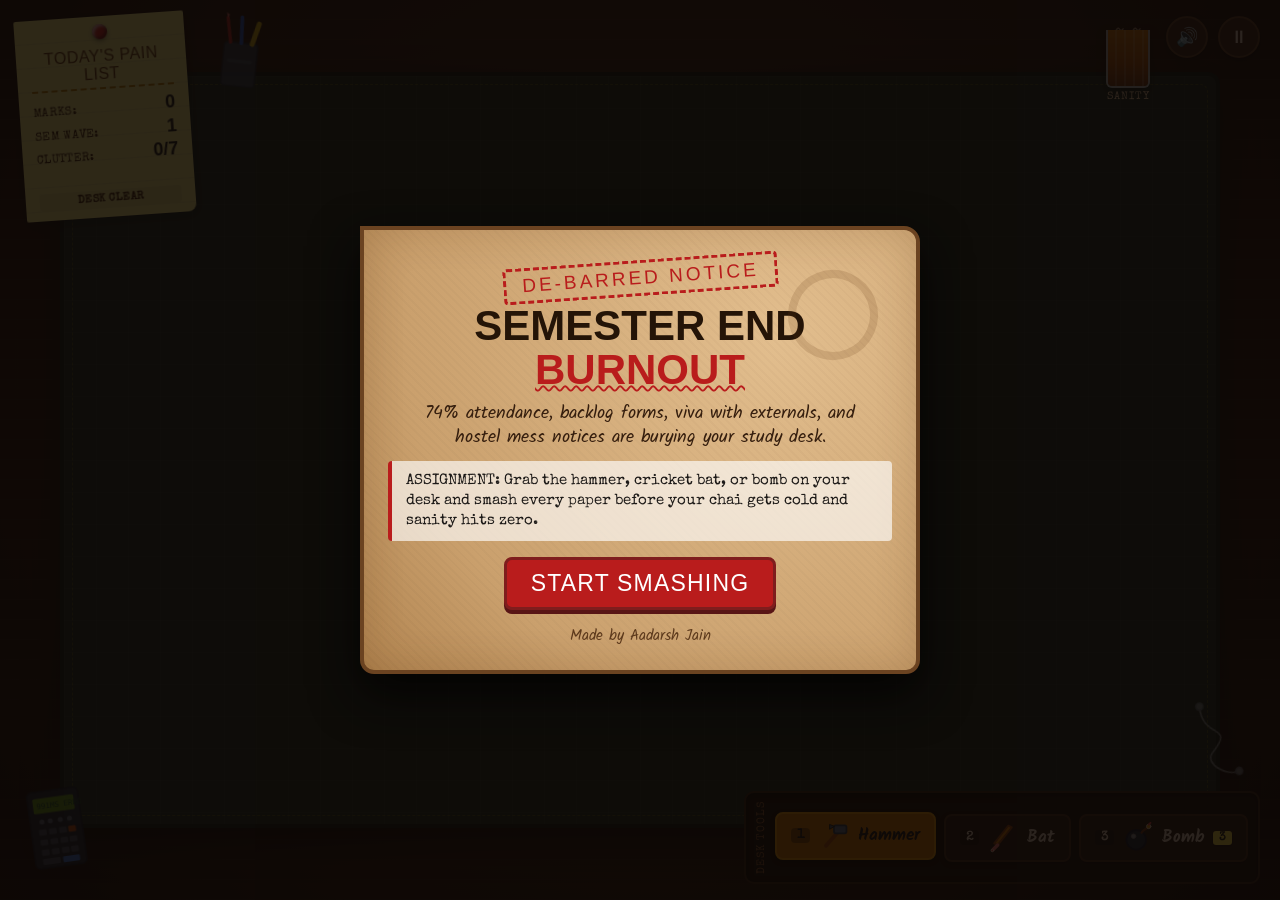
==== commit cb8ef6d6: "did some changes" ====
--- a/index.html
+++ b/index.html
@@ -6,7 +6,7 @@
   <title>BURNOUT</title>
   <link rel="preconnect" href="https://fonts.googleapis.com">
   <link rel="preconnect" href="https://fonts.gstatic.com" crossorigin>
-  <link href="https://fonts.googleapis.com/css2?family=Caveat:wght@700&family=Patrick+Hand&family=Permanent+Marker&display=swap" rel="stylesheet">
+  <link href="https://fonts.googleapis.com/css2?family=Kalam:wght@400;700&family=Permanent+Marker&family=Special+Elite&display=swap" rel="stylesheet">
   <link rel="icon" type="image/svg+xml" href="favicon.svg">
   <link rel="alternate icon" href="data:image/svg+xml,<svg xmlns=%22http://www.w3.org/2000/svg%22 viewBox=%220 0 100 100%22><text y=%22.9em%22 font-size=%2290%22>🐀</text></svg>">
   <link rel="stylesheet" href="css/base.css">
@@ -20,19 +20,19 @@
 
   <div id="intro-modal" class="overlay open">
     <div class="manilla-folder">
-      <div class="folder-tab">CASE FILE #001: BURNOUT</div>
+      <div class="folder-tab">FILE #2026: ACADEMIC BURNOUT</div>
       <div class="folder-content">
         <div class="coffee-stain"></div>
-        <div class="folder-stamp-red">CLASSIFIED</div>
-        <h2>ACADEMIC & WORK<br><span>BURNOUT</span></h2>
+        <div class="folder-stamp-red">DE-BARRED NOTICE</div>
+        <h2>SEMESTER END<br><span>BURNOUT</span></h2>
         <p class="tagline">
-          Finals, tuition bills, lab reports, pop quizzes and infinite rat race memos are piling onto your study desk.
+          74% attendance, backlog forms, viva with externals, and hostel mess notices are burying your study desk.
         </p>
         <p class="folder-directive">
-          DIRECTIVE: Take whatever tool is on your desk and pulverize every single sheet before your sanity crashes.
+          ASSIGNMENT: Grab the hammer, cricket bat, or bomb on your desk and smash every paper before your chai gets cold and sanity hits zero.
         </p>
         <div class="stamp-action">
-          <button id="btn-start-game" class="stamp-btn">CONFIRM & SMASH</button>
+          <button id="btn-start-game" class="stamp-btn">START SMASHING</button>
         </div>
         <div class="creator-credit">Made by Aadarsh Jain</div>
       </div>
@@ -41,14 +41,14 @@
 
   <div id="pause-modal" class="overlay">
     <div class="manilla-folder">
-      <div class="folder-tab">NOTICE OF SUSPENSION</div>
+      <div class="folder-tab">STUDY BREAK</div>
       <div class="folder-content">
         <div class="folder-stamp-blue">PAUSED</div>
-        <h2>STUDY SESSION<br><span>HALTED</span></h2>
-        <p class="tagline">Desk timer suspended. Take a breath or dive back into the pile.</p>
+        <h2>VIVA <span>SUSPENDED</span></h2>
+        <p class="tagline">Taking a 5-minute chai break. The pile will be waiting when you return.</p>
         <div class="stamp-action-row">
-          <button id="btn-resume" class="stamp-btn stamp-sm">RESUME</button>
-          <button id="btn-pause-restart" class="stamp-btn stamp-sm stamp-sub">RESTART</button>
+          <button id="btn-resume" class="stamp-btn stamp-sm">RESUME STUDY</button>
+          <button id="btn-pause-restart" class="stamp-btn stamp-sm stamp-sub">RESTART SEM</button>
           <button id="btn-pause-menu" class="stamp-btn stamp-sm stamp-sub">DESK MENU</button>
         </div>
       </div>
@@ -57,14 +57,14 @@
 
   <div id="gameover-modal" class="overlay">
     <div class="manilla-folder">
-      <div class="folder-tab">INCIDENT REPORT #404</div>
+      <div class="folder-tab">FINAL GRADE SHEET</div>
       <div class="folder-content">
-        <div id="go-stamp" class="folder-stamp-red">DISMISSED</div>
+        <div id="go-stamp" class="folder-stamp-red">YEAR BACK</div>
         <h2 id="go-title">DESK <span>OVERFLOW</span></h2>
         
         <div class="stats-box">
           <div>
-            <span class="label">SCORE</span>
+            <span class="label">MARKS</span>
             <div id="go-score" class="val val-red">0</div>
           </div>
           <div>
@@ -82,7 +82,7 @@
         </div>
 
         <div class="stamp-action-row" style="margin-top: 18px;">
-          <button id="btn-restart" class="stamp-btn stamp-sm">CLEAR DESK & RETAKE</button>
+          <button id="btn-restart" class="stamp-btn stamp-sm">RE-APPEAR IN EXAM</button>
           <button id="btn-go-menu" class="stamp-btn stamp-sm stamp-sub">DESK MENU</button>
         </div>
 
@@ -92,20 +92,76 @@
   </div>
 
   <main id="desk">
+    <div class="desk-decor decor-penstand">
+      <svg viewBox="0 0 70 90" width="60" height="75">
+        <rect x="15" y="35" width="40" height="52" rx="4" fill="#334155" stroke="#1e293b" stroke-width="2"/>
+        <line x1="22" y1="35" x2="16" y2="6" stroke="#dc2626" stroke-width="4" stroke-linecap="round"/>
+        <polygon points="16,6 14,0 18,2" fill="#f87171"/>
+        <line x1="35" y1="35" x2="33" y2="4" stroke="#2563eb" stroke-width="4.5" stroke-linecap="round"/>
+        <line x1="48" y1="35" x2="54" y2="10" stroke="#facc15" stroke-width="6" stroke-linecap="round"/>
+        <rect x="20" y="55" width="30" height="4" rx="2" fill="#475569"/>
+      </svg>
+    </div>
+
+    <div class="desk-decor decor-calculator">
+      <svg viewBox="0 0 65 95" width="55" height="80">
+        <rect x="2" y="2" width="61" height="91" rx="6" fill="#1e293b" stroke="#0f172a" stroke-width="2"/>
+        <rect x="8" y="10" width="49" height="18" rx="2" fill="#84cc16" opacity="0.85"/>
+        <text x="12" y="23" font-family="monospace" font-size="9" fill="#14532d">991MS ERROR</text>
+        <circle cx="16" cy="38" r="3" fill="#64748b"/>
+        <circle cx="26" cy="38" r="3" fill="#64748b"/>
+        <circle cx="38" cy="38" r="3" fill="#64748b"/>
+        <circle cx="49" cy="38" r="3" fill="#64748b"/>
+        <rect x="11" y="47" width="9" height="7" rx="1.5" fill="#475569"/>
+        <rect x="23" y="47" width="9" height="7" rx="1.5" fill="#475569"/>
+        <rect x="35" y="47" width="9" height="7" rx="1.5" fill="#475569"/>
+        <rect x="46" y="47" width="9" height="7" rx="1.5" fill="#ea580c"/>
+        <rect x="11" y="59" width="9" height="7" rx="1.5" fill="#475569"/>
+        <rect x="23" y="59" width="9" height="7" rx="1.5" fill="#475569"/>
+        <rect x="35" y="59" width="9" height="7" rx="1.5" fill="#475569"/>
+        <rect x="46" y="59" width="9" height="7" rx="1.5" fill="#475569"/>
+        <rect x="11" y="71" width="9" height="7" rx="1.5" fill="#475569"/>
+        <rect x="23" y="71" width="9" height="7" rx="1.5" fill="#475569"/>
+        <rect x="35" y="71" width="9" height="7" rx="1.5" fill="#475569"/>
+        <rect x="46" y="71" width="9" height="7" rx="1.5" fill="#475569"/>
+        <rect x="11" y="82" width="21" height="7" rx="1.5" fill="#475569"/>
+        <rect x="35" y="82" width="20" height="7" rx="1.5" fill="#3b82f6"/>
+      </svg>
+    </div>
+
+    <div class="desk-decor decor-earphones">
+      <svg viewBox="0 0 90 90" width="80" height="80" fill="none" stroke="#e2e8f0" stroke-width="1.8" opacity="0.6">
+        <path d="M15 15 C 30 50, 60 20, 45 60 C 40 75, 70 80, 80 70"/>
+        <circle cx="15" cy="15" r="4" fill="#cbd5e1" stroke="#94a3b8"/>
+        <circle cx="80" cy="70" r="4" fill="#cbd5e1" stroke="#94a3b8"/>
+      </svg>
+    </div>
+
     <div id="sticky-memo">
       <div class="pushpin"></div>
       <div class="memo-tape"></div>
-      <div class="memo-header">TO-DO LIST</div>
-      <div class="memo-row"><span class="memo-lbl">SCORE:</span> <b id="hud-pts">0</b></div>
-      <div class="memo-row"><span class="memo-lbl">WAVE:</span> <b id="hud-wave">1</b></div>
+      <div class="memo-header">TODAY'S PAIN LIST</div>
+      <div class="memo-row"><span class="memo-lbl">MARKS:</span> <b id="hud-pts">0</b></div>
+      <div class="memo-row"><span class="memo-lbl">SEM WAVE:</span> <b id="hud-wave">1</b></div>
       <div class="memo-row"><span class="memo-lbl">CLUTTER:</span> <b id="clutter-count">0/7</b></div>
+      <div id="clutter-tally" class="memo-tally"></div>
       <div id="clutter-warning" class="memo-status">DESK CLEAR</div>
-      <div class="memo-sanity-wrap">
-        <div class="memo-sanity-label">SANITY</div>
-        <div class="memo-sanity-bar">
-          <div id="sanity-fill" class="sanity-fill" style="width: 100%;"></div>
-        </div>
-      </div>
+    </div>
+
+    <div id="sanity-mug-wrap" title="Sanity Chai Glass">
+      <div class="chai-steam">
+        <span class="steam-wisp wisp-1">~</span>
+        <span class="steam-wisp wisp-2">~</span>
+      </div>
+      <div class="chai-glass">
+        <div id="sanity-fill" class="chai-liquid" style="height: 100%;"></div>
+        <div class="chai-ribs"></div>
+      </div>
+      <div class="chai-label">SANITY</div>
+    </div>
+
+    <div id="combo-hud">
+      <div id="combo-text">COMBO x1</div>
     </div>
 
     <div id="desk-controls">
@@ -115,36 +171,51 @@
 
     <div id="arena">
       <div id="flash"></div>
+      <div id="debris-layer"></div>
       <div id="wave-announcer">
         <h3 id="wa-title">WAVE 1</h3>
-        <p id="wa-desc">GET READY</p>
-      </div>
-      <div class="blotter-mat-watermark">BURNOUT • STUDY DESK ARENA</div>
+        <p id="wa-desc">INTERNAL ASSIGNMENTS</p>
+      </div>
+      <div class="blotter-mat-watermark">ENGINEERING STUDY ARENA • CS-2026</div>
     </div>
 
     <div id="weapon-tray">
-      <div class="tray-label">TOOLS</div>
+      <div class="tray-label">DESK TOOLS</div>
       <div class="tray-tools">
         <button class="tray-tool active" data-w="hammer" title="Hammer [1]">
           <span class="tool-key">1</span>
-          <svg class="tool-icon" viewBox="0 0 32 32" width="22" height="22" fill="none" stroke="currentColor" stroke-width="2.2" stroke-linecap="round" stroke-linejoin="round"><path d="M12 18l14-14m-12 10l-4 4 2 2 4-4m-2-12l4-4 8 8-4 4-8-8z"/></svg>
+          <svg class="tool-illu" viewBox="0 0 36 36" width="32" height="32" fill="none" stroke="currentColor" stroke-linecap="round" stroke-linejoin="round">
+            <line x1="22" y1="14" x2="9" y2="29" stroke="#b45309" stroke-width="4.5"/>
+            <rect x="18" y="6" width="14" height="9" rx="2" fill="#64748b" stroke="#334155" stroke-width="2"/>
+            <polygon points="18,7 13,5 13,10" fill="#475569"/>
+          </svg>
           <span class="tool-name">Hammer</span>
         </button>
+
         <button class="tray-tool" data-w="bat" title="Bat [2]">
           <span class="tool-key">2</span>
-          <svg class="tool-icon" viewBox="0 0 32 32" width="22" height="22" fill="none" stroke="currentColor" stroke-width="2.2" stroke-linecap="round" stroke-linejoin="round"><path d="M26 6l-18 18-3-1 1-3 18-18 2 4z"/><path d="M6 25l-2 2 1 1 2-2"/></svg>
+          <svg class="tool-illu" viewBox="0 0 36 36" width="32" height="32" fill="none" stroke="currentColor" stroke-linecap="round" stroke-linejoin="round">
+            <path d="M28 6 L12 26 L8 24 L24 4 Z" fill="#d97706" stroke="#92400e" stroke-width="2"/>
+            <line x1="12" y1="26" x2="7" y2="31" stroke="#f87171" stroke-width="4"/>
+            <circle cx="6" cy="32" r="1.5" fill="#ef4444"/>
+          </svg>
           <span class="tool-name">Bat</span>
         </button>
+
         <button class="tray-tool" data-w="bomb" title="Bomb [3]">
           <span class="tool-key">3</span>
-          <svg class="tool-icon" viewBox="0 0 32 32" width="22" height="22" fill="none" stroke="currentColor" stroke-width="2.2" stroke-linecap="round" stroke-linejoin="round"><circle cx="14" cy="18" r="9"/><path d="M20 11l3-3m-1 0c2-1 4 0 5-1"/><circle cx="28" cy="6" r="1.5" fill="#d97706" stroke="none"/></svg>
+          <svg class="tool-illu" viewBox="0 0 36 36" width="32" height="32" fill="none" stroke="currentColor" stroke-linecap="round" stroke-linejoin="round">
+            <circle cx="16" cy="20" r="11" fill="#1e293b" stroke="#0f172a" stroke-width="2"/>
+            <circle cx="13" cy="16" r="2.5" fill="#fff" opacity="0.5"/>
+            <path d="M22 12 C 24 8, 28 8, 30 5" stroke="#78350f" stroke-width="2.5"/>
+            <circle cx="30" cy="5" r="2.5" fill="#f59e0b"/>
+            <line x1="30" y1="3" x2="32" y2="1" stroke="#ef4444" stroke-width="2"/>
+          </svg>
           <span class="tool-name">Bomb</span>
           <span id="hud-bombs" class="tray-tape-badge">3</span>
         </button>
       </div>
     </div>
-
-    <div class="desk-mat-credit">Made by Aadarsh Jain</div>
   </main>
 
   <script src="js/config.js"></script>
--- a/css/base.css
+++ b/css/base.css
@@ -1,18 +1,18 @@
 :root {
-  --desk-wood: #2a1b12;
-  --desk-grain: #1b1009;
-  --blotter-bg: #1e2d24;
-  --blotter-border: #131c16;
-  --paper: #f7f4ea;
+  --desk-wood: #26160d;
+  --blotter-bg: #1c2b22;
+  --blotter-border: #0f1913;
+  --paper-cream: #faf6ee;
+  --paper-yellow: #fef9c3;
+  --paper-blue: #e0f2fe;
+  --paper-white: #fdfbf7;
   --ink: #1c1917;
-  --card: #fffef8;
-  --red: #dc2626;
-  --yellow: #f59e0b;
-  --blue: #2563eb;
-  --green: #16a34a;
-  --font-marker: "Permanent Marker", "Impact", cursive, sans-serif;
-  --font-hand: "Patrick Hand", "Comic Sans MS", cursive, sans-serif;
-  --font-scribble: "Caveat", cursive, sans-serif;
+  --red-stamp: #b91c1c;
+  --blue-pen: #1d4ed8;
+  --pencil: #44403c;
+  --font-hand: "Kalam", cursive, sans-serif;
+  --font-type: "Special Elite", monospace, sans-serif;
+  --font-marker: "Permanent Marker", cursive, sans-serif;
 }
 
 * {
@@ -29,7 +29,7 @@
   background: var(--desk-wood);
   color: var(--ink);
   font-family: var(--font-hand);
-  font-size: 19px;
+  font-size: 18px;
   user-select: none;
   -webkit-user-select: none;
   touch-action: manipulation;
@@ -45,13 +45,34 @@
   justify-content: center;
   background-color: var(--desk-wood);
   background-image:
-    repeating-linear-gradient(0deg, rgba(255, 255, 255, 0.02) 0px, rgba(255, 255, 255, 0.02) 1px, transparent 1px, transparent 18px),
-    radial-gradient(circle at 50% 50%, #3e2619 0%, #28170e 65%, #140b06 100%);
-  contain: layout size;
+    repeating-linear-gradient(0deg, rgba(255, 255, 255, 0.015) 0px, rgba(255, 255, 255, 0.015) 1px, transparent 1px, transparent 20px),
+    radial-gradient(circle at 50% 40%, #4a2d1d 0%, #2c170d 60%, #120703 100%);
+  transform: translateZ(0);
 }
 
-#desk.desk-rumble {
-  animation: desk-vibrate 0.1s linear infinite;
+.desk-decor {
+  position: absolute;
+  pointer-events: none;
+  z-index: 2;
+  opacity: 0.85;
+}
+
+.decor-penstand {
+  top: 14px;
+  left: 210px;
+  transform: rotate(6deg);
+}
+
+.decor-calculator {
+  bottom: 22px;
+  left: 30px;
+  transform: rotate(-8deg);
+}
+
+.decor-earphones {
+  bottom: 110px;
+  right: 25px;
+  transform: rotate(18deg);
 }
 
 #cursor-tool {
@@ -65,6 +86,7 @@
   transform-origin: 20px 20px;
   display: none;
   will-change: transform;
+  transform: translate3d(-100px, -100px, 0);
 }
 
 #tool-icon {
@@ -73,39 +95,30 @@
   display: flex;
   align-items: center;
   justify-content: center;
+  will-change: transform;
 }
 
 #tool-icon svg {
   width: 58px;
   height: 58px;
-  filter: drop-shadow(4px 8px 6px rgba(0, 0, 0, 0.5));
 }
 
 #cursor-tool.swing-hammer #tool-icon {
-  animation: hammer-strike 0.16s cubic-bezier(0.12, 0.9, 0.3, 1.2);
+  animation: hammer-strike 0.14s cubic-bezier(0.12, 0.9, 0.3, 1.2);
 }
 
 #cursor-tool.swing-bat #tool-icon {
-  animation: bat-swoosh 0.16s cubic-bezier(0.12, 0.9, 0.3, 1.2);
+  animation: bat-swoosh 0.14s cubic-bezier(0.12, 0.9, 0.3, 1.2);
 }
 
 #cursor-tool.swing-bomb #tool-icon {
-  animation: bomb-fuse 0.16s ease-out;
+  animation: bomb-fuse 0.14s ease-out;
 }
 
-body.hit-stop {
-  animation: hit-freeze 0.04s ease-out;
-}
-
-.desk-mat-credit {
-  position: absolute;
-  bottom: 8px;
-  left: 50%;
-  transform: translateX(-50%);
-  font-family: var(--font-hand);
-  font-size: 14px;
-  letter-spacing: 0.5px;
-  color: rgba(245, 242, 235, 0.4);
-  pointer-events: none;
-  white-space: nowrap;
+@media (max-width: 768px) {
+  .decor-penstand,
+  .decor-calculator,
+  .decor-earphones {
+    display: none;
+  }
 }
--- a/css/game.css
+++ b/css/game.css
@@ -3,7 +3,7 @@
   height: min(84vh, 760px);
   position: relative;
   border: 4px solid var(--blotter-border);
-  border-radius: 14px;
+  border-radius: 12px;
   overflow: hidden;
   cursor: none;
   background-color: var(--blotter-bg);
@@ -11,31 +11,58 @@
     linear-gradient(rgba(255, 255, 255, 0.03) 1px, transparent 1px),
     linear-gradient(90deg, rgba(255, 255, 255, 0.03) 1px, transparent 1px);
   background-size: 32px 32px;
-  box-shadow:
-    0 18px 40px rgba(0, 0, 0, 0.65),
-    inset 0 0 50px rgba(0, 0, 0, 0.5),
-    inset 0 0 0 2px rgba(255, 215, 0, 0.15);
+  box-shadow: 0 14px 34px rgba(0, 0, 0, 0.65);
   contain: layout paint;
+  transform: translateZ(0);
 }
 
 #arena::before {
   content: "";
   position: absolute;
   inset: 8px;
-  border: 1px dashed rgba(255, 215, 0, 0.22);
-  border-radius: 10px;
+  border: 1px dashed rgba(255, 215, 0, 0.2);
+  border-radius: 8px;
   pointer-events: none;
   z-index: 1;
 }
 
+#debris-layer {
+  position: absolute;
+  inset: 0;
+  pointer-events: none;
+  z-index: 2;
+}
+
+.desk-dent {
+  position: absolute;
+  width: 48px;
+  height: 48px;
+  background: radial-gradient(circle, rgba(0, 0, 0, 0.45) 0%, transparent 70%);
+  border-radius: 50%;
+  pointer-events: none;
+  transform: translate(-50%, -50%);
+  transition: opacity 1s ease-out;
+}
+
+.desk-scorch {
+  position: absolute;
+  width: 140px;
+  height: 140px;
+  background: radial-gradient(circle, rgba(20, 10, 5, 0.55) 0%, rgba(185, 28, 28, 0.25) 45%, transparent 70%);
+  border-radius: 50%;
+  pointer-events: none;
+  transform: translate(-50%, -50%);
+  transition: opacity 1.2s ease-out;
+}
+
 .blotter-mat-watermark {
   position: absolute;
-  bottom: 12px;
-  right: 18px;
-  font-family: var(--font-marker);
+  bottom: 10px;
+  right: 16px;
+  font-family: var(--font-type);
   font-size: 11px;
   letter-spacing: 2px;
-  color: rgba(255, 255, 255, 0.08);
+  color: rgba(255, 255, 255, 0.09);
   pointer-events: none;
   z-index: 1;
 }
@@ -43,140 +70,196 @@
 #flash {
   position: absolute;
   inset: 0;
-  background: var(--red);
+  background: #fef08a;
   opacity: 0;
   pointer-events: none;
-  transition: opacity 0.2s;
+  transition: opacity 0.12s ease-out;
   z-index: 30;
 }
 
 .t {
   position: absolute;
-  width: 175px;
-  min-height: 140px;
-  padding: 10px 12px;
-  background: var(--card);
-  background-image: repeating-linear-gradient(transparent, transparent 19px, rgba(0, 0, 0, 0.03) 19px, rgba(0, 0, 0, 0.03) 20px);
-  border: 2px solid #292524;
-  border-radius: 3px 3px 6px 3px;
-  box-shadow:
-    4px 6px 16px rgba(0, 0, 0, 0.45),
-    0 1px 3px rgba(0, 0, 0, 0.2);
-  text-align: center;
-  display: flex;
-  flex-direction: column;
-  justify-content: space-between;
-  align-items: center;
-  gap: 4px;
+  border-radius: 2px;
   cursor: none;
   z-index: 5;
   will-change: transform;
   transform: rotate(var(--rot, 0deg));
-  transition: box-shadow 0.12s ease-out;
-  animation: card-pop 0.24s cubic-bezier(0.175, 0.885, 0.32, 1.275), target-idle 2.8s ease-in-out infinite alternate;
+  animation: card-pop 0.18s cubic-bezier(0.175, 0.885, 0.32, 1.275);
+  display: flex;
+  flex-direction: column;
+  justify-content: space-between;
 }
 
 .t:hover {
-  transform: rotate(var(--rot, 0deg)) translateY(-4px) scale(1.03);
-  box-shadow: 6px 10px 22px rgba(0, 0, 0, 0.55);
+  transform: rotate(var(--rot, 0deg)) translateY(-2px);
 }
 
 .t:active {
-  transform: rotate(var(--rot, 0deg)) translateY(2px) scale(0.98);
-  box-shadow: 2px 3px 8px rgba(0, 0, 0, 0.4);
-}
-
-.t::before {
+  transform: rotate(var(--rot, 0deg)) translateY(2px);
+}
+
+.t.paper-notebook {
+  width: 180px;
+  min-height: 195px;
+  background: #faf7ed;
+  background-image: repeating-linear-gradient(transparent, transparent 19px, #bfdbfe 19px, #bfdbfe 20px);
+  border: 1px solid #d6d3c9;
+  border-left: 18px solid #f87171;
+  padding: 8px 10px 8px 12px;
+  box-shadow: 3px 5px 12px rgba(0, 0, 0, 0.35);
+}
+
+.t.paper-notebook::before {
   content: "";
   position: absolute;
+  left: -13px;
+  top: 10px;
+  bottom: 10px;
+  width: 7px;
+  background-image: radial-gradient(circle, #26160d 3px, transparent 4px);
+  background-size: 7px 18px;
+}
+
+.t.paper-exam {
+  width: 195px;
+  min-height: 165px;
+  background: #fdfbf7;
+  border: 2px solid #292524;
+  padding: 10px 12px;
+  box-shadow: 4px 6px 14px rgba(0, 0, 0, 0.4);
+}
+
+.t.paper-exam .card-top-tag {
+  font-family: var(--font-type);
+  font-size: 10px;
+  color: #57534e;
+  border-bottom: 1px solid #78716c;
+  padding-bottom: 2px;
+  margin-bottom: 4px;
+  text-align: left;
+}
+
+.t.paper-tuition {
+  width: 200px;
+  min-height: 155px;
+  background: #faf4e6;
+  border: 1.5px solid #78350f;
+  padding: 10px 12px;
+  box-shadow: 4px 5px 12px rgba(0, 0, 0, 0.38);
+  background-image: repeating-linear-gradient(0deg, transparent, transparent 15px, rgba(120, 53, 15, 0.06) 15px, rgba(120, 53, 15, 0.06) 16px);
+}
+
+.t.paper-sticky {
+  width: 160px;
+  min-height: 155px;
+  background: #fef9c3;
+  border: 1px solid #fde047;
+  padding: 14px 10px 8px;
+  box-shadow: 3px 4px 10px rgba(0, 0, 0, 0.32);
+}
+
+.t.paper-sticky::before {
+  content: "";
+  position: absolute;
+  top: -8px;
+  left: 30%;
+  width: 40%;
+  height: 14px;
+  background: rgba(254, 240, 138, 0.55);
+  border: 1px solid rgba(202, 138, 4, 0.3);
+  transform: rotate(-2deg);
+}
+
+.t.paper-attendance {
+  width: 185px;
+  min-height: 165px;
+  background: #fff1f2;
+  border: 1.5px dashed #e11d48;
+  padding: 8px 10px;
+  box-shadow: 3px 5px 14px rgba(0, 0, 0, 0.36);
+  clip-path: polygon(0 0, 100% 0, 100% 86%, 86% 100%, 0 100%);
+}
+
+.t.paper-syllabus {
+  width: 188px;
+  min-height: 175px;
+  background: #f8fafc;
+  border: 1.5px solid #64748b;
+  padding: 8px 10px;
+  box-shadow: 3px 5px 12px rgba(0, 0, 0, 0.35);
+}
+
+.t.paper-syllabus::before {
+  content: "";
+  position: absolute;
   top: 6px;
-  left: 8px;
-  width: 13px;
+  left: 6px;
+  width: 12px;
   height: 3px;
   background: #94a3b8;
-  border-radius: 1px;
-  box-shadow: 0 1px 1px rgba(0, 0, 0, 0.35);
-  transform: rotate(-16deg);
-  pointer-events: none;
-}
-
-.t .t-icon {
-  width: 34px;
-  height: 34px;
+  transform: rotate(-20deg);
+}
+
+.t.paper-syllabus .card-name {
+  background: rgba(250, 204, 21, 0.7);
+  padding: 1px 4px;
+  border-radius: 2px;
+}
+
+.card-top-row {
+  display: flex;
+  justify-content: space-between;
+  align-items: center;
+  width: 100%;
+}
+
+.card-stamp {
+  font-family: var(--font-marker);
+  font-size: 13px;
+  letter-spacing: 1px;
+  color: var(--red-stamp);
+  border: 2px solid var(--red-stamp);
+  border-radius: 3px;
+  padding: 1px 6px;
+  transform: rotate(-5deg);
+  display: inline-block;
+}
+
+.card-doodle {
+  width: 30px;
+  height: 30px;
   display: flex;
   align-items: center;
   justify-content: center;
-  color: var(--ink);
-}
-
-.t .t-icon svg {
-  width: 30px;
-  height: 30px;
-}
-
-.t b {
+}
+
+.card-name {
   font-family: var(--font-hand);
   font-weight: 700;
   font-size: 16px;
   line-height: 1.15;
   color: var(--ink);
   letter-spacing: -0.2px;
-  word-break: break-word;
-}
-
-.t small {
-  font-size: 13px;
-  line-height: 1.1;
-  color: #57534e;
-  word-break: break-word;
-}
-
-.hp-bar-wrap {
-  width: 100%;
-  margin-top: 4px;
-  display: flex;
-  flex-direction: column;
-  gap: 3px;
-}
-
-.hp-header-row {
-  display: flex;
-  justify-content: space-between;
-  align-items: center;
-  width: 100%;
-  font-size: 11px;
-}
-
-.hp-hearts-row {
-  display: flex;
-  gap: 1px;
-}
-
-.hp-heart-svg {
-  width: 12px;
-  height: 12px;
-}
-
-.hp-text {
-  font-family: var(--font-marker);
-  font-size: 10px;
-  letter-spacing: 0.3px;
+  margin: 4px 0 2px;
+  text-align: left;
+}
+
+.card-sub {
+  font-family: var(--font-type);
+  font-size: 12px;
+  line-height: 1.25;
   color: #44403c;
-}
-
-.hp-track {
-  width: 100%;
-  height: 6px;
-  background: #e7e5e4;
-  border: 1px solid #78716c;
-  border-radius: 3px;
-  overflow: hidden;
-}
-
-.hp-fill {
-  height: 100%;
-  background: var(--red);
-  transition: width 0.12s ease-out;
+  text-align: left;
+  margin-bottom: 6px;
+}
+
+.card-hp-tally {
+  font-family: var(--font-marker);
+  font-size: 16px;
+  color: #dc2626;
+  text-align: right;
+  letter-spacing: 3px;
+  line-height: 1;
 }
 
 .timer-bar {
@@ -190,72 +273,64 @@
 
 .timer-fill {
   height: 100%;
-  background: var(--red);
+  background: var(--red-stamp);
   transition: width 0.9s linear;
 }
 
 .t.boss {
-  width: 250px;
-  min-height: 190px;
+  width: 255px;
+  min-height: 195px;
   padding: 14px 16px;
   background: #fffbeb;
-  border: 3px solid #78350f;
-  box-shadow: 8px 12px 28px rgba(0, 0, 0, 0.6);
+  border: 3px double #78350f;
+  box-shadow: 6px 8px 24px rgba(0, 0, 0, 0.55);
   z-index: 10;
-  animation: boss-entrance 0.5s cubic-bezier(0.175, 0.885, 0.32, 1.275), boss-float 3.5s ease-in-out infinite alternate;
-}
-
-.t.boss b {
-  font-size: 21px;
+  animation: boss-entrance 0.3s cubic-bezier(0.175, 0.885, 0.32, 1.275);
+}
+
+.t.boss .card-name {
+  font-family: var(--font-marker);
+  font-size: 19px;
   color: #78350f;
-  font-family: var(--font-marker);
-}
-
-.t.boss .t-icon {
+}
+
+.t.hit-recoil {
+  animation: hit-shake 0.14s cubic-bezier(0.36, 0.07, 0.19, 0.97) both;
+}
+
+.t.dying {
+  animation: card-die 0.16s ease-in forwards;
+  pointer-events: none;
+}
+
+.card-damage-crack {
+  position: absolute;
+  inset: 0;
+  pointer-events: none;
+  font-family: var(--font-marker);
+  font-size: 42px;
+  color: #dc2626;
+  display: flex;
+  align-items: center;
+  justify-content: center;
+  opacity: 0.85;
+}
+
+.powerup {
+  position: absolute;
   width: 50px;
   height: 50px;
-}
-
-.t.boss .t-icon svg {
-  width: 46px;
-  height: 46px;
-}
-
-.t.hit-recoil {
-  animation: hit-shake 0.18s cubic-bezier(0.36, 0.07, 0.19, 0.97) both;
-}
-
-.t.dying {
-  animation: card-die 0.2s ease-in forwards;
-  pointer-events: none;
-}
-
-.cr {
-  position: absolute;
-  inset: 0;
-  pointer-events: none;
-  background-image:
-    radial-gradient(circle at 40% 45%, transparent 28%, rgba(220, 38, 38, 0.18) 29%, transparent 32%),
-    linear-gradient(45deg, transparent 48%, rgba(28, 25, 23, 0.4) 49%, transparent 51%),
-    linear-gradient(-35deg, transparent 48%, rgba(28, 25, 23, 0.4) 49%, transparent 51%);
-  opacity: 0.9;
-}
-
-.powerup {
-  position: absolute;
-  width: 52px;
-  height: 52px;
   border-radius: 50%;
   background: #fef08a;
   border: 3px solid #ca8a04;
-  box-shadow: 0 4px 12px rgba(202, 138, 4, 0.5), inset 0 2px 4px rgba(255, 255, 255, 0.8);
+  box-shadow: 0 3px 8px rgba(0, 0, 0, 0.35);
   display: flex;
   align-items: center;
   justify-content: center;
   font-size: 24px;
   z-index: 8;
   cursor: pointer;
-  animation: powerup-bounce 0.8s ease-in-out infinite alternate;
+  will-change: transform;
 }
 
 .shard {
@@ -265,6 +340,13 @@
   z-index: 25;
 }
 
+.shard-scrap {
+  width: 14px;
+  height: 9px;
+  background: #faf7ed;
+  border: 1px solid #cbd5e1;
+}
+
 .fl {
   position: absolute;
   font-family: var(--font-marker);
@@ -272,23 +354,9 @@
   pointer-events: none;
   z-index: 35;
   white-space: nowrap;
-  animation: float-up-fade 0.7s cubic-bezier(0.22, 1, 0.36, 1) forwards;
-}
-
-.fl.comic {
-  font-size: 24px;
-  color: #dc2626;
-  text-shadow: 2px 2px 0 #fff, -1px -1px 0 #fff;
-}
-
-.fl.dmg {
   font-size: 22px;
   color: #dc2626;
-}
-
-.fl.pts {
-  font-size: 20px;
-  color: #16a34a;
+  animation: float-up-fade 0.5s ease-out forwards;
 }
 
 .ring {
@@ -296,9 +364,8 @@
   border-radius: 50%;
   pointer-events: none;
   z-index: 20;
-  transform: translate(-50%, -50%) scale(0.1);
-  border: 4px solid #ef4444;
-  animation: shockwave-expand 0.45s ease-out forwards;
+  border: 3px solid #ef4444;
+  animation: shockwave-expand 0.32s ease-out forwards;
 }
 
 #wave-announcer {
@@ -310,7 +377,7 @@
   pointer-events: none;
   text-align: center;
   z-index: 40;
-  transition: transform 0.25s cubic-bezier(0.175, 0.885, 0.32, 1.275), opacity 0.25s;
+  transition: transform 0.2s cubic-bezier(0.175, 0.885, 0.32, 1.275), opacity 0.2s;
 }
 
 #wave-announcer.active {
@@ -320,25 +387,28 @@
 
 #wave-announcer h3 {
   font-family: var(--font-marker);
-  font-size: clamp(38px, 8vw, 68px);
+  font-size: clamp(36px, 7vw, 64px);
   margin: 0;
   color: #fef08a;
-  text-shadow: 4px 4px 0 #78350f, 0 8px 24px rgba(0, 0, 0, 0.8);
+  text-shadow: 3px 3px 0 #78350f;
   letter-spacing: 2px;
 }
 
 #wave-announcer p {
   font-family: var(--font-hand);
-  font-size: clamp(20px, 4vw, 32px);
+  font-size: clamp(18px, 3.5vw, 28px);
   margin: 4px 0 0;
-  color: #fde68a;
+  color: #fed7aa;
   text-shadow: 2px 2px 0 #78350f;
 }
 
-.slash-arc {
-  position: absolute;
-  pointer-events: none;
+.slash-fx {
+  position: absolute;
+  width: 44px;
+  height: 44px;
+  pointer-events: none;
+  border-radius: 50%;
+  border: 3px solid #fff;
   z-index: 26;
-  transform-origin: center;
-  animation: slash-anim 0.18s ease-out forwards;
+  animation: slash-anim 0.14s ease-out forwards;
 }
--- a/css/ui.css
+++ b/css/ui.css
@@ -2,15 +2,14 @@
   position: fixed;
   inset: 0;
   z-index: 1000;
-  background: rgba(15, 10, 6, 0.78);
-  backdrop-filter: blur(4px);
+  background: rgba(12, 8, 5, 0.86);
   display: flex;
   align-items: center;
   justify-content: center;
   padding: 16px;
   opacity: 0;
   pointer-events: none;
-  transition: opacity 0.2s ease-out;
+  transition: opacity 0.16s ease-out;
 }
 
 .overlay.open {
@@ -22,38 +21,37 @@
   width: min(560px, 92vw);
   max-height: 92vh;
   overflow-y: auto;
-  background: #deb887;
+  background: #d8b07e;
   background-image:
-    repeating-linear-gradient(45deg, rgba(0, 0, 0, 0.015) 0px, rgba(0, 0, 0, 0.015) 2px, transparent 2px, transparent 6px),
-    radial-gradient(circle at 80% 20%, #e9cda4 0%, #d4a770 70%, #be8e56 100%);
-  border: 4px solid #7c532b;
+    repeating-linear-gradient(45deg, rgba(0, 0, 0, 0.02) 0px, rgba(0, 0, 0, 0.02) 2px, transparent 2px, transparent 6px),
+    radial-gradient(circle at 75% 25%, #e2be8e 0%, #caa06d 70%, #b28551 100%);
+  border: 4px solid #6b4321;
   border-radius: 0 16px 14px 14px;
-  box-shadow: 0 24px 60px rgba(0, 0, 0, 0.75), inset 0 0 50px rgba(100, 60, 20, 0.2);
-  padding: 30px 24px 24px;
+  box-shadow: 0 20px 48px rgba(0, 0, 0, 0.75), inset 0 0 40px rgba(90, 50, 15, 0.2);
+  padding: 30px 24px 22px;
   text-align: center;
   position: relative;
-  transform: scale(0.94) rotate(-0.5deg);
-  transition: transform 0.22s cubic-bezier(0.175, 0.885, 0.32, 1.275);
+  transform: scale(0.96);
+  transition: transform 0.16s ease-out;
 }
 
 .overlay.open .manilla-folder {
-  transform: scale(1) rotate(0deg);
+  transform: scale(1);
 }
 
 .folder-tab {
   position: absolute;
   top: -30px;
   left: -4px;
-  background: #d4a770;
-  border: 4px solid #7c532b;
+  background: #caa06d;
+  border: 4px solid #6b4321;
   border-bottom: none;
   border-radius: 10px 14px 0 0;
   padding: 3px 20px;
-  font-family: var(--font-marker);
+  font-family: var(--font-type);
   font-size: 13px;
   letter-spacing: 1px;
-  color: #4a2f15;
-  box-shadow: inset 0 2px 4px rgba(255, 255, 255, 0.3);
+  color: #3b220d;
 }
 
 .folder-content {
@@ -68,46 +66,43 @@
   width: 90px;
   height: 90px;
   border-radius: 50%;
-  border: 8px solid rgba(110, 65, 25, 0.16);
-  box-shadow: inset 0 0 12px rgba(110, 65, 25, 0.12);
+  border: 8px solid rgba(95, 50, 18, 0.16);
   pointer-events: none;
   transform: rotate(24deg);
 }
 
 .folder-stamp-red {
   display: inline-block;
-  border: 3px solid #b91c1c;
+  border: 3px dashed #b91c1c;
   color: #b91c1c;
-  padding: 4px 14px;
-  font-family: var(--font-marker);
-  font-size: 18px;
+  padding: 4px 16px;
+  font-family: var(--font-marker);
+  font-size: 19px;
   letter-spacing: 3px;
   transform: rotate(-4deg);
   border-radius: 4px;
   margin-bottom: 8px;
-  opacity: 0.88;
 }
 
 .folder-stamp-blue {
   display: inline-block;
-  border: 3px solid #1d4ed8;
+  border: 3px dashed #1d4ed8;
   color: #1d4ed8;
-  padding: 4px 14px;
-  font-family: var(--font-marker);
-  font-size: 18px;
+  padding: 4px 16px;
+  font-family: var(--font-marker);
+  font-size: 19px;
   letter-spacing: 3px;
   transform: rotate(3deg);
   border-radius: 4px;
   margin-bottom: 8px;
-  opacity: 0.88;
 }
 
 .manilla-folder h2 {
   font-family: var(--font-marker);
-  font-size: clamp(28px, 6vw, 44px);
+  font-size: clamp(26px, 5.5vw, 42px);
   margin: 0 0 10px;
   line-height: 1.05;
-  color: #2b180a;
+  color: #241407;
 }
 
 .manilla-folder h2 span {
@@ -120,27 +115,28 @@
   max-width: 440px;
   font-size: 18px;
   line-height: 1.35;
-  color: #3b2413;
+  color: #351e0e;
 }
 
 .folder-directive {
-  margin: 10px auto 18px;
+  margin: 10px auto 16px;
   padding: 10px 14px;
-  background: rgba(255, 255, 255, 0.55);
+  background: rgba(255, 255, 255, 0.65);
   border-left: 4px solid #b91c1c;
   border-radius: 4px;
-  font-size: 16px;
-  color: #261609;
+  font-family: var(--font-type);
+  font-size: 15px;
+  color: #1c1917;
   text-align: left;
-  line-height: 1.3;
+  line-height: 1.35;
 }
 
 .stamp-action {
-  margin-top: 18px;
+  margin-top: 16px;
 }
 
 .stamp-action-row {
-  margin-top: 18px;
+  margin-top: 16px;
   display: flex;
   gap: 10px;
   justify-content: center;
@@ -150,43 +146,40 @@
 .stamp-btn {
   font: inherit;
   font-family: var(--font-marker);
-  font-size: clamp(19px, 4vw, 24px);
+  font-size: clamp(18px, 4vw, 23px);
   background: #b91c1c;
   color: #fff;
   border: 3px solid #7f1d1d;
   border-radius: 8px;
-  padding: 10px 26px;
-  box-shadow: 0 5px 0 #601414, 0 8px 18px rgba(0, 0, 0, 0.35);
+  padding: 10px 24px;
+  box-shadow: 0 4px 0 #581515;
   cursor: pointer;
   letter-spacing: 1.2px;
-  transition: transform 0.08s, box-shadow 0.08s, background 0.1s;
+  transition: transform 0.06s, background 0.08s;
 }
 
 .stamp-btn:hover {
   background: #dc2626;
   transform: translateY(-2px);
-  box-shadow: 0 7px 0 #601414, 0 12px 22px rgba(0, 0, 0, 0.4);
 }
 
 .stamp-btn:active {
-  transform: translateY(4px);
-  box-shadow: 0 1px 0 #601414;
+  transform: translateY(3px);
 }
 
 .stamp-btn.stamp-sm {
-  font-size: 17px;
-  padding: 7px 18px;
+  font-size: 16px;
+  padding: 7px 16px;
 }
 
 .stamp-btn.stamp-sub {
   background: #475569;
   border-color: #334155;
-  box-shadow: 0 5px 0 #1e293b, 0 8px 18px rgba(0, 0, 0, 0.35);
+  box-shadow: 0 4px 0 #1e293b;
 }
 
 .stamp-btn.stamp-sub:hover {
   background: #64748b;
-  box-shadow: 0 7px 0 #1e293b, 0 12px 22px rgba(0, 0, 0, 0.4);
 }
 
 .stats-box {
@@ -194,7 +187,7 @@
   grid-template-columns: repeat(4, 1fr);
   gap: 8px;
   background: rgba(255, 255, 255, 0.6);
-  border: 2px dashed #7c532b;
+  border: 2px dashed #6b4321;
   border-radius: 8px;
   padding: 12px 8px;
   margin: 14px 0;
@@ -202,9 +195,10 @@
 
 .stats-box .label {
   display: block;
-  font-size: 13px;
+  font-family: var(--font-type);
+  font-size: 12px;
   font-weight: bold;
-  color: #633e1c;
+  color: #583313;
   letter-spacing: 0.5px;
 }
 
@@ -223,44 +217,41 @@
   margin-top: 14px;
   font-family: var(--font-hand);
   font-size: 15px;
-  color: #5c3818;
+  color: #4a280e;
+  opacity: 0.85;
 }
 
 #sticky-memo {
   position: absolute;
-  top: 18px;
+  top: 16px;
   left: 20px;
   z-index: 50;
-  width: 160px;
+  width: 170px;
   background: #fef08a;
   background-image: repeating-linear-gradient(transparent, transparent 23px, rgba(0, 0, 0, 0.05) 23px, rgba(0, 0, 0, 0.05) 24px);
-  border-radius: 2px 2px 10px 2px;
-  padding: 14px 14px 12px;
-  box-shadow: 3px 6px 14px rgba(0, 0, 0, 0.42), 0 1px 3px rgba(0, 0, 0, 0.25);
-  transform: rotate(-3deg);
-  transition: transform 0.15s ease-out;
-}
-
-#sticky-memo:hover {
-  transform: rotate(-1deg) scale(1.02);
+  border-radius: 2px 2px 8px 2px;
+  padding: 14px 14px 10px;
+  box-shadow: 2px 4px 12px rgba(0, 0, 0, 0.4);
+  transform: rotate(-4deg);
+  will-change: transform;
 }
 
 #sticky-memo.tremble {
-  animation: memo-shake 0.18s ease-in-out infinite alternate;
+  animation: memo-shake 0.2s ease-in-out infinite alternate;
 }
 
 .pushpin {
-  width: 14px;
-  height: 14px;
+  width: 15px;
+  height: 15px;
   background: #dc2626;
   border-radius: 50%;
   margin: -6px auto 8px;
-  box-shadow: 0 3px 5px rgba(0, 0, 0, 0.4), inset -2px -2px 3px rgba(0, 0, 0, 0.3), inset 2px 2px 3px rgba(255, 255, 255, 0.7);
+  box-shadow: 0 2px 4px rgba(0, 0, 0, 0.4), inset -2px -2px 3px rgba(0, 0, 0, 0.4), inset 2px 2px 3px rgba(255, 255, 255, 0.7);
 }
 
 .memo-header {
   font-family: var(--font-marker);
-  font-size: 17px;
+  font-size: 16px;
   color: #713f12;
   text-align: center;
   border-bottom: 2px dashed #ca8a04;
@@ -274,26 +265,36 @@
   justify-content: space-between;
   align-items: baseline;
   font-size: 15px;
-  line-height: 1.35;
+  line-height: 1.3;
   color: #422006;
 }
 
 .memo-lbl {
-  font-weight: bold;
-  font-size: 13px;
-  letter-spacing: 0.5px;
+  font-family: var(--font-type);
+  font-size: 12px;
+  letter-spacing: 0.3px;
 }
 
 .memo-row b {
   font-family: var(--font-marker);
-  font-size: 19px;
+  font-size: 18px;
   color: #1c1917;
 }
 
+.memo-tally {
+  font-family: var(--font-marker);
+  font-size: 15px;
+  color: #dc2626;
+  text-align: center;
+  min-height: 20px;
+  letter-spacing: 2px;
+}
+
 .memo-status {
-  margin-top: 6px;
+  margin-top: 4px;
   text-align: center;
-  font-size: 12px;
+  font-family: var(--font-type);
+  font-size: 11px;
   font-weight: bold;
   padding: 3px 4px;
   border-radius: 3px;
@@ -308,46 +309,104 @@
   animation: pulse-danger 0.4s ease-in-out infinite alternate;
 }
 
-.memo-sanity-wrap {
-  margin-top: 8px;
-  padding-top: 6px;
-  border-top: 1px dotted #ca8a04;
-}
-
-.memo-sanity-label {
+#sanity-mug-wrap {
+  position: absolute;
+  top: 16px;
+  right: 130px;
+  z-index: 50;
+  display: flex;
+  flex-direction: column;
+  align-items: center;
+  pointer-events: none;
+}
+
+.chai-steam {
+  height: 14px;
+  display: flex;
+  gap: 6px;
+}
+
+.steam-wisp {
+  font-family: var(--font-hand);
+  font-size: 18px;
+  color: rgba(254, 215, 170, 0.6);
+  animation: steam-rise 1.2s ease-in-out infinite alternate;
+}
+
+.wisp-2 {
+  animation-delay: 0.6s;
+}
+
+.chai-glass {
+  width: 44px;
+  height: 58px;
+  background: rgba(255, 255, 255, 0.22);
+  border: 2px solid rgba(255, 255, 255, 0.6);
+  border-top: none;
+  border-radius: 0 0 6px 6px;
+  position: relative;
+  overflow: hidden;
+  box-shadow: 0 4px 10px rgba(0, 0, 0, 0.4), inset 0 0 8px rgba(255, 255, 255, 0.2);
+  display: flex;
+  flex-direction: column;
+  justify-content: flex-end;
+}
+
+.chai-liquid {
+  width: 100%;
+  background: linear-gradient(180deg, #d97706 0%, #b45309 60%, #78350f 100%);
+  transition: height 0.15s ease-out, background 0.3s;
+}
+
+.chai-liquid.low {
+  background: linear-gradient(180deg, #ef4444 0%, #dc2626 60%, #991b1b 100%);
+}
+
+#sanity-mug-wrap.shake-panic {
+  animation: mug-panic 0.15s ease-in-out infinite alternate;
+}
+
+.chai-ribs {
+  position: absolute;
+  inset: 0;
+  background: repeating-linear-gradient(90deg, transparent, transparent 7px, rgba(255, 255, 255, 0.15) 7px, rgba(255, 255, 255, 0.15) 9px);
+  pointer-events: none;
+}
+
+.chai-label {
+  font-family: var(--font-type);
   font-size: 11px;
-  font-weight: bold;
-  letter-spacing: 0.8px;
-  color: #713f12;
-  display: flex;
-  justify-content: space-between;
-}
-
-.memo-sanity-bar {
-  width: 100%;
-  height: 8px;
-  background: #fde047;
-  border: 1px solid #713f12;
-  border-radius: 4px;
-  overflow: hidden;
-  margin-top: 2px;
-}
-
-.sanity-fill {
-  height: 100%;
-  background: #16a34a;
-  transition: width 0.15s ease-out, background 0.25s;
-}
-
-.sanity-fill.low {
-  background: #dc2626;
-  animation: pulse-danger 0.3s ease-in-out infinite alternate;
+  color: #fed7aa;
+  margin-top: 3px;
+  letter-spacing: 1px;
+}
+
+#combo-hud {
+  position: absolute;
+  top: 90px;
+  right: 22px;
+  z-index: 50;
+  pointer-events: none;
+  display: none;
+}
+
+#combo-hud.active {
+  display: block;
+}
+
+#combo-text {
+  font-family: var(--font-marker);
+  font-size: 28px;
+  color: #dc2626;
+  text-shadow: 2px 2px 0 #fff, 0 3px 6px rgba(0, 0, 0, 0.5);
+  transform: rotate(6deg);
+  animation: combo-wobble 0.2s ease-in-out;
 }
 
 #desk-controls {
   position: absolute;
-  top: 18px;
-  right: 22px;
+  top: 16px;
+  right: 20px;
   z-index: 50;
   display: flex;
   gap: 10px;
@@ -359,36 +418,34 @@
   border-radius: 50%;
   background: #3e2618;
   border: 2px solid #633e24;
-  box-shadow: 0 4px 8px rgba(0, 0, 0, 0.55), inset 0 1px 2px rgba(255, 255, 255, 0.18);
+  box-shadow: 0 3px 6px rgba(0, 0, 0, 0.45);
   font-size: 18px;
   color: #ebd3be;
   cursor: pointer;
   display: flex;
   align-items: center;
   justify-content: center;
-  transition: transform 0.08s, box-shadow 0.08s, background 0.1s;
+  transition: transform 0.06s;
 }
 
 .desk-token:hover {
   background: #523320;
   transform: translateY(-2px);
-  box-shadow: 0 6px 12px rgba(0, 0, 0, 0.6);
 }
 
 .desk-token:active {
   transform: translateY(2px);
-  box-shadow: 0 2px 4px rgba(0, 0, 0, 0.6);
 }
 
 #weapon-tray {
   position: absolute;
-  bottom: 18px;
-  right: 22px;
+  bottom: 16px;
+  right: 20px;
   z-index: 50;
-  background: #180f08;
-  border: 2px solid #3c2415;
+  background: #180e07;
+  border: 2px solid #3c2314;
   border-radius: 10px;
-  box-shadow: inset 0 3px 8px rgba(0, 0, 0, 0.8), 0 2px 6px rgba(255, 255, 255, 0.05);
+  box-shadow: inset 0 2px 6px rgba(0, 0, 0, 0.7);
   padding: 6px 10px;
   display: flex;
   align-items: center;
@@ -396,10 +453,10 @@
 }
 
 .tray-label {
-  font-family: var(--font-marker);
-  font-size: 12px;
+  font-family: var(--font-type);
+  font-size: 11px;
   letter-spacing: 1px;
-  color: #8c5a32;
+  color: #8c572e;
   writing-mode: vertical-lr;
   transform: rotate(180deg);
   padding: 2px 0;
@@ -411,8 +468,8 @@
 }
 
 .tray-tool {
-  background: #2b1b11;
-  border: 2px solid #4a2e1c;
+  background: #2b1a10;
+  border: 2px solid #4a2b18;
   border-radius: 8px;
   padding: 6px 14px;
   cursor: pointer;
@@ -420,17 +477,17 @@
   align-items: center;
   gap: 8px;
   color: #e5ceb6;
-  box-shadow: 0 3px 6px rgba(0, 0, 0, 0.5);
+  box-shadow: 0 2px 4px rgba(0, 0, 0, 0.4);
   font-family: var(--font-hand);
   font-size: 17px;
   font-weight: bold;
   position: relative;
-  transition: transform 0.08s, background 0.1s, border-color 0.1s;
+  transition: transform 0.06s, background 0.08s;
 }
 
 .tray-tool:hover:not(.active) {
-  background: #3b2518;
-  border-color: #6d4429;
+  background: #3a2316;
+  border-color: #693e23;
   transform: translateY(-2px);
 }
 
@@ -438,15 +495,14 @@
   background: #d97706;
   border-color: #f59e0b;
   color: #1c1917;
-  transform: translateY(-3px);
-  box-shadow: 0 5px 12px rgba(217, 119, 6, 0.45);
+  transform: translateY(-2px);
 }
 
 .tool-key {
-  font-family: var(--font-marker);
+  font-family: var(--font-type);
   font-size: 13px;
-  background: rgba(0, 0, 0, 0.25);
-  padding: 2px 6px;
+  background: rgba(0, 0, 0, 0.3);
+  padding: 1px 6px;
   border-radius: 4px;
 }
 
@@ -457,26 +513,30 @@
 .tray-tape-badge {
   background: #fde047;
   color: #1c1917;
-  font-family: var(--font-marker);
-  font-size: 13px;
+  font-family: var(--font-type);
+  font-size: 12px;
   padding: 1px 6px;
   border-radius: 3px;
-  box-shadow: 0 1px 3px rgba(0, 0, 0, 0.3);
-  transform: rotate(-3deg);
+  box-shadow: 0 1px 2px rgba(0, 0, 0, 0.3);
 }
 
 @media (max-width: 680px) {
   #sticky-memo {
-    top: 10px;
-    left: 10px;
-    width: 130px;
+    top: 8px;
+    left: 8px;
+    width: 140px;
     padding: 10px 8px;
   }
   .memo-header { font-size: 14px; }
-  .memo-row b { font-size: 16px; }
+  .memo-row b { font-size: 15px; }
+  #sanity-mug-wrap {
+    top: 8px;
+    right: 110px;
+  }
+  .chai-glass { width: 36px; height: 46px; }
   #weapon-tray {
-    bottom: 10px;
-    right: 10px;
+    bottom: 8px;
+    right: 8px;
     padding: 4px 6px;
   }
   .tray-tool {
@@ -486,8 +546,8 @@
   }
   .tool-name { display: none; }
   #desk-controls {
-    top: 10px;
-    right: 10px;
+    top: 8px;
+    right: 8px;
   }
   .stats-box {
     grid-template-columns: repeat(2, 1fr);
--- a/css/animations.css
+++ b/css/animations.css
@@ -1,160 +1,125 @@
 #arena.shake-sm { animation: shake-anim-sm 0.12s ease-out; }
-#arena.shake-md { animation: shake-anim-md 0.16s ease-out; }
-#arena.shake-lg { animation: shake-anim-lg 0.22s ease-out; }
+#arena.shake-md { animation: shake-anim-md 0.15s ease-out; }
+#arena.shake-lg { animation: shake-anim-lg 0.18s ease-out; }
+#arena.shake-huge { animation: shake-anim-huge 0.24s ease-out; }
 
 @keyframes shake-anim-sm {
   0% { transform: translate3d(0, 0, 0); }
   25% { transform: translate3d(-3px, 2px, 0); }
   50% { transform: translate3d(3px, -2px, 0); }
-  75% { transform: translate3d(-2px, -1px, 0); }
+  75% { transform: translate3d(-2px, 1px, 0); }
   100% { transform: translate3d(0, 0, 0); }
 }
 
 @keyframes shake-anim-md {
   0% { transform: translate3d(0, 0, 0); }
-  20% { transform: translate3d(-6px, 4px, 0) rotate(-0.8deg); }
-  40% { transform: translate3d(6px, -4px, 0) rotate(0.8deg); }
-  60% { transform: translate3d(-4px, 2px, 0); }
-  80% { transform: translate3d(3px, -2px, 0); }
+  25% { transform: translate3d(-6px, 3px, 0); }
+  50% { transform: translate3d(6px, -3px, 0); }
+  75% { transform: translate3d(-3px, 2px, 0); }
   100% { transform: translate3d(0, 0, 0); }
 }
 
 @keyframes shake-anim-lg {
   0% { transform: translate3d(0, 0, 0); }
-  20% { transform: translate3d(-10px, 6px, 0) rotate(-1.6deg); }
-  40% { transform: translate3d(9px, -7px, 0) rotate(1.4deg); }
-  60% { transform: translate3d(-6px, 4px, 0); }
-  80% { transform: translate3d(4px, -3px, 0); }
+  25% { transform: translate3d(-9px, 5px, 0) rotate(-0.5deg); }
+  50% { transform: translate3d(9px, -5px, 0) rotate(0.5deg); }
+  75% { transform: translate3d(-5px, 3px, 0); }
   100% { transform: translate3d(0, 0, 0); }
 }
 
-@keyframes target-idle {
-  0% { transform: translate3d(0, 0, 0) rotate(var(--rot, 0deg)); }
-  50% { transform: translate3d(0, -4px, 0) rotate(calc(var(--rot, 0deg) + 1.2deg)); }
-  100% { transform: translate3d(0, 0, 0) rotate(var(--rot, 0deg)); }
+@keyframes shake-anim-huge {
+  0% { transform: translate3d(0, 0, 0); }
+  20% { transform: translate3d(-14px, 8px, 0) rotate(-1deg); }
+  40% { transform: translate3d(14px, -7px, 0) rotate(1deg); }
+  60% { transform: translate3d(-8px, 4px, 0); }
+  80% { transform: translate3d(5px, -3px, 0); }
+  100% { transform: translate3d(0, 0, 0); }
 }
 
 @keyframes hit-shake {
-  0% {
-    transform: rotate(var(--rot, 0deg)) scale(1.22, 0.78);
-    filter: brightness(1.45) drop-shadow(0 0 12px rgba(220, 38, 38, 0.8));
-  }
-  20% {
-    transform: translate3d(-12px, 5px, 0) rotate(calc(var(--rot, 0deg) - 9deg)) scale(0.9, 1.16);
-    filter: brightness(1.3);
-  }
-  40% {
-    transform: translate3d(10px, -6px, 0) rotate(calc(var(--rot, 0deg) + 8deg)) scale(1.08, 0.94);
-    filter: brightness(1.15);
-  }
-  60% {
-    transform: translate3d(-6px, 3px, 0) rotate(calc(var(--rot, 0deg) - 4deg));
-  }
-  80% {
-    transform: translate3d(3px, -2px, 0) rotate(calc(var(--rot, 0deg) + 2deg));
-  }
-  100% {
-    transform: translate3d(0, 0, 0) rotate(var(--rot, 0deg)) scale(1, 1);
-    filter: brightness(1);
-  }
+  0% { transform: rotate(var(--rot, 0deg)) scale(1.14, 0.86); }
+  35% { transform: rotate(var(--rot, 0deg)) translate3d(-6px, 3px, 0) scale(0.96, 1.04); }
+  70% { transform: rotate(var(--rot, 0deg)) translate3d(4px, -2px, 0); }
+  100% { transform: rotate(var(--rot, 0deg)) scale(1, 1); }
 }
 
 @keyframes card-die {
-  0% {
-    transform: translate3d(0, 0, 0) rotate(var(--rot, 0deg)) scale(1);
-    opacity: 1;
-  }
-  25% {
-    transform: translate3d(0, -12px, 0) rotate(calc(var(--rot, 0deg) - 10deg)) scale(1.3, 0.75);
-    opacity: 1;
-    filter: brightness(1.5);
-  }
-  100% {
-    transform: translate3d(0, 25px, 0) rotate(calc(var(--rot, 0deg) + 40deg)) scale(0.05);
-    opacity: 0;
-    filter: blur(5px);
-  }
+  0% { transform: translate3d(0, 0, 0) rotate(var(--rot, 0deg)) scale(1); opacity: 1; }
+  35% { transform: translate3d(0, -10px, 0) rotate(calc(var(--rot, 0deg) - 10deg)) scale(1.15, 0.85); opacity: 1; }
+  100% { transform: translate3d(0, 24px, 0) rotate(calc(var(--rot, 0deg) + 30deg)) scale(0.08); opacity: 0; }
 }
 
 @keyframes card-pop {
-  0% { transform: translate3d(0, 20px, 0) scale(0.2) rotate(calc(var(--rot, 0deg) + 14deg)); opacity: 0; }
-  70% { transform: translate3d(0, -4px, 0) scale(1.06) rotate(calc(var(--rot, 0deg) - 2deg)); opacity: 1; }
+  0% { transform: translate3d(0, 16px, 0) scale(0.4); opacity: 0; }
+  70% { transform: translate3d(0, -3px, 0) scale(1.04); opacity: 1; }
   100% { transform: translate3d(0, 0, 0) scale(1) rotate(var(--rot, 0deg)); opacity: 1; }
 }
 
 @keyframes boss-entrance {
-  0% { transform: translate3d(0, -60px, 0) scale(2.2); opacity: 0; filter: blur(6px); }
-  60% { transform: translate3d(0, 10px, 0) scale(0.94); opacity: 1; filter: none; }
-  85% { transform: translate3d(0, -4px, 0) scale(1.03); }
+  0% { transform: translate3d(0, -40px, 0) scale(1.6); opacity: 0; }
+  70% { transform: translate3d(0, 6px, 0) scale(0.96); opacity: 1; }
   100% { transform: translate3d(0, 0, 0) scale(1); opacity: 1; }
 }
 
-@keyframes boss-float {
+@keyframes hammer-strike {
+  0% { transform: rotate(0deg); }
+  40% { transform: rotate(-75deg) scale(1.25); }
+  70% { transform: rotate(15deg); }
+  100% { transform: rotate(0deg); }
+}
+
+@keyframes bat-swoosh {
+  0% { transform: rotate(-35deg); }
+  45% { transform: rotate(65deg) scale(1.2); }
+  100% { transform: rotate(0deg); }
+}
+
+@keyframes bomb-fuse {
+  0% { transform: scale(1); }
+  50% { transform: scale(1.3); }
+  100% { transform: scale(1); }
+}
+
+@keyframes memo-shake {
+  0% { transform: rotate(-4deg) translate3d(0, 0, 0); }
+  100% { transform: rotate(-2deg) translate3d(1px, -2px, 0); }
+}
+
+@keyframes pulse-danger {
+  0% { transform: scale(0.98); }
+  100% { transform: scale(1.02); }
+}
+
+@keyframes steam-rise {
+  0% { transform: translate3d(0, 0, 0) scale(0.9); opacity: 0.3; }
+  100% { transform: translate3d(0, -6px, 0) scale(1.2); opacity: 0.8; }
+}
+
+@keyframes mug-panic {
   0% { transform: translate3d(0, 0, 0) rotate(0deg); }
-  50% { transform: translate3d(0, -8px, 0) rotate(1.5deg); }
+  25% { transform: translate3d(-2px, 1px, 0) rotate(-3deg); }
+  75% { transform: translate3d(2px, -1px, 0) rotate(3deg); }
   100% { transform: translate3d(0, 0, 0) rotate(0deg); }
 }
 
-@keyframes hammer-strike {
-  0% { transform: rotate(0deg) scale(1); }
-  35% { transform: rotate(-85deg) scale(1.38) translate3d(6px, -6px, 0); }
-  65% { transform: rotate(18deg) scale(1.15) translate3d(-4px, 8px, 0); }
-  100% { transform: rotate(0deg) scale(1) translate3d(0, 0, 0); }
-}
-
-@keyframes bat-swoosh {
-  0% { transform: rotate(-45deg) scale(0.9); }
-  45% { transform: rotate(70deg) scale(1.35) translate3d(-8px, 6px, 0); }
-  70% { transform: rotate(85deg) scale(1.1); }
-  100% { transform: rotate(0deg) scale(1); }
-}
-
-@keyframes bomb-fuse {
-  0% { transform: scale(1) rotate(0deg); }
-  50% { transform: scale(1.4) rotate(15deg); }
-  100% { transform: scale(1) rotate(0deg); }
-}
-
-@keyframes hit-freeze {
-  0% { filter: contrast(1.15); }
-  100% { filter: none; }
-}
-
-@keyframes desk-vibrate {
-  0% { transform: translate3d(0, 0, 0); }
-  25% { transform: translate3d(-1px, 1px, 0); }
-  50% { transform: translate3d(1px, -1px, 0); }
-  75% { transform: translate3d(-1px, -1px, 0); }
-  100% { transform: translate3d(0, 0, 0); }
-}
-
-@keyframes memo-shake {
-  0% { transform: rotate(-3deg) translate3d(0, 0, 0); }
-  100% { transform: rotate(-1.5deg) translate3d(1px, -2px, 0); }
-}
-
-@keyframes pulse-danger {
-  0% { opacity: 0.85; transform: scale(0.98); }
-  100% { opacity: 1; transform: scale(1.02); }
+@keyframes combo-wobble {
+  0% { transform: rotate(0deg) scale(0.8); }
+  50% { transform: rotate(8deg) scale(1.3); }
+  100% { transform: rotate(6deg) scale(1); }
 }
 
 @keyframes float-up-fade {
-  0% { transform: translate3d(0, 0, 0) scale(0.7); opacity: 0; }
-  25% { transform: translate3d(0, -12px, 0) scale(1.15); opacity: 1; }
-  100% { transform: translate3d(0, -38px, 0) scale(0.9); opacity: 0; }
+  0% { transform: translate3d(0, 0, 0) scale(0.8); opacity: 0; }
+  25% { transform: translate3d(0, -10px, 0) scale(1.1); opacity: 1; }
+  100% { transform: translate3d(0, -32px, 0) scale(0.95); opacity: 0; }
 }
 
 @keyframes shockwave-expand {
   0% { transform: translate(-50%, -50%) scale(0.1); opacity: 0.9; }
-  100% { transform: translate(-50%, -50%) scale(2.8); opacity: 0; }
-}
-
-@keyframes powerup-bounce {
-  0% { transform: translate3d(0, 0, 0) scale(1); }
-  100% { transform: translate3d(0, -6px, 0) scale(1.08); }
+  100% { transform: translate(-50%, -50%) scale(2.4); opacity: 0; }
 }
 
 @keyframes slash-anim {
-  0% { transform: translate(-50%, -50%) rotate(0deg) scale(0.4); opacity: 1; }
-  100% { transform: translate(-50%, -50%) rotate(45deg) scale(1.4); opacity: 0; }
+  0% { transform: translate(-50%, -50%) scale(0.4); opacity: 1; }
+  100% { transform: translate(-50%, -50%) scale(1.3); opacity: 0; }
 }
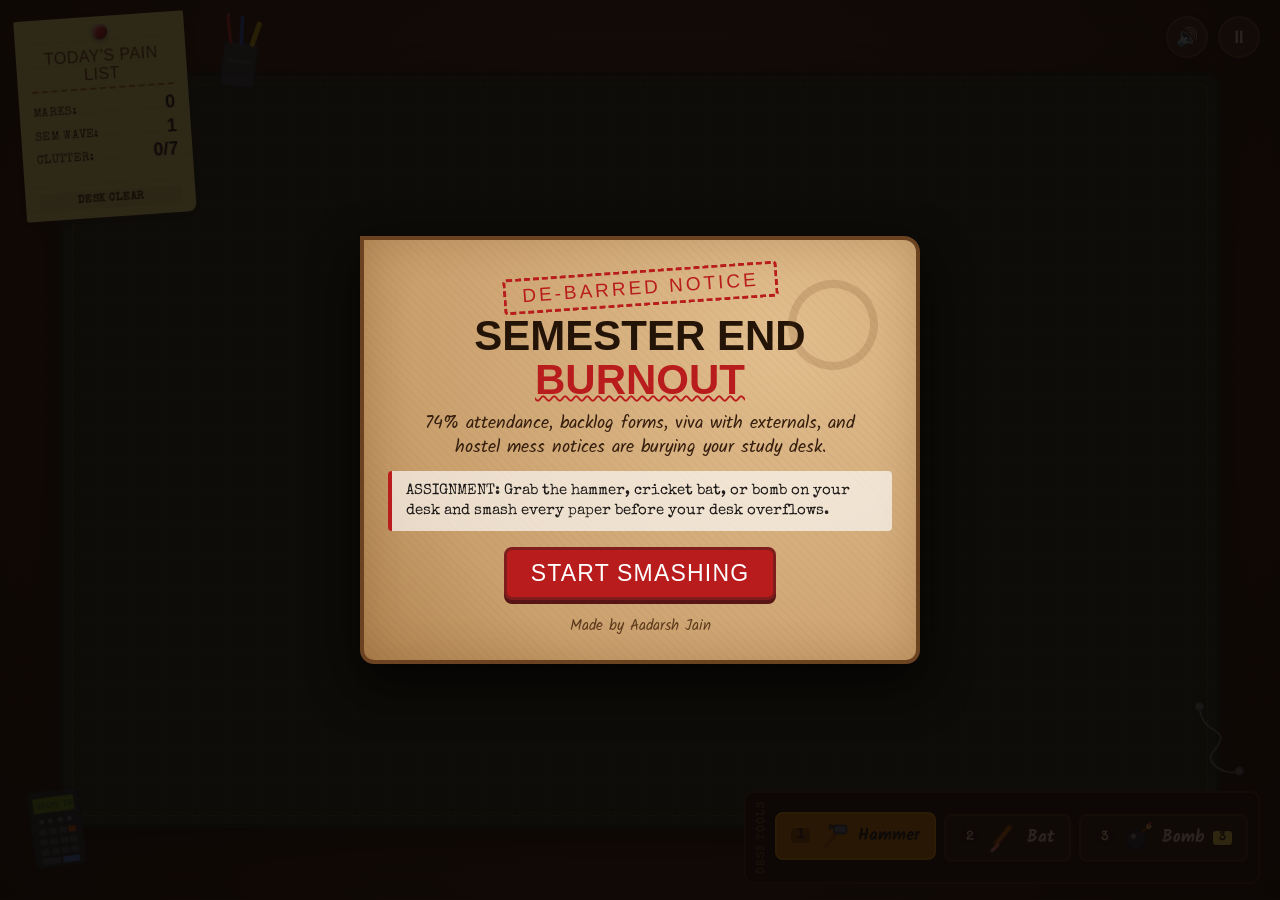
==== commit f9fcd5b9: "did some changes" ====
--- a/index.html
+++ b/index.html
@@ -29,7 +29,7 @@
           74% attendance, backlog forms, viva with externals, and hostel mess notices are burying your study desk.
         </p>
         <p class="folder-directive">
-          ASSIGNMENT: Grab the hammer, cricket bat, or bomb on your desk and smash every paper before your chai gets cold and sanity hits zero.
+          ASSIGNMENT: Grab the hammer, cricket bat, or bomb on your desk and smash every paper before your desk overflows.
         </p>
         <div class="stamp-action">
           <button id="btn-start-game" class="stamp-btn">START SMASHING</button>
@@ -148,18 +148,6 @@
       <div id="clutter-warning" class="memo-status">DESK CLEAR</div>
     </div>
 
-    <div id="sanity-mug-wrap" title="Sanity Chai Glass">
-      <div class="chai-steam">
-        <span class="steam-wisp wisp-1">~</span>
-        <span class="steam-wisp wisp-2">~</span>
-      </div>
-      <div class="chai-glass">
-        <div id="sanity-fill" class="chai-liquid" style="height: 100%;"></div>
-        <div class="chai-ribs"></div>
-      </div>
-      <div class="chai-label">SANITY</div>
-    </div>
-
     <div id="combo-hud">
       <div id="combo-text">COMBO x1</div>
     </div>
--- a/css/ui.css
+++ b/css/ui.css
@@ -309,78 +309,6 @@
   animation: pulse-danger 0.4s ease-in-out infinite alternate;
 }
 
-#sanity-mug-wrap {
-  position: absolute;
-  top: 16px;
-  right: 130px;
-  z-index: 50;
-  display: flex;
-  flex-direction: column;
-  align-items: center;
-  pointer-events: none;
-}
-
-.chai-steam {
-  height: 14px;
-  display: flex;
-  gap: 6px;
-}
-
-.steam-wisp {
-  font-family: var(--font-hand);
-  font-size: 18px;
-  color: rgba(254, 215, 170, 0.6);
-  animation: steam-rise 1.2s ease-in-out infinite alternate;
-}
-
-.wisp-2 {
-  animation-delay: 0.6s;
-}
-
-.chai-glass {
-  width: 44px;
-  height: 58px;
-  background: rgba(255, 255, 255, 0.22);
-  border: 2px solid rgba(255, 255, 255, 0.6);
-  border-top: none;
-  border-radius: 0 0 6px 6px;
-  position: relative;
-  overflow: hidden;
-  box-shadow: 0 4px 10px rgba(0, 0, 0, 0.4), inset 0 0 8px rgba(255, 255, 255, 0.2);
-  display: flex;
-  flex-direction: column;
-  justify-content: flex-end;
-}
-
-.chai-liquid {
-  width: 100%;
-  background: linear-gradient(180deg, #d97706 0%, #b45309 60%, #78350f 100%);
-  transition: height 0.15s ease-out, background 0.3s;
-}
-
-.chai-liquid.low {
-  background: linear-gradient(180deg, #ef4444 0%, #dc2626 60%, #991b1b 100%);
-}
-
-#sanity-mug-wrap.shake-panic {
-  animation: mug-panic 0.15s ease-in-out infinite alternate;
-}
-
-.chai-ribs {
-  position: absolute;
-  inset: 0;
-  background: repeating-linear-gradient(90deg, transparent, transparent 7px, rgba(255, 255, 255, 0.15) 7px, rgba(255, 255, 255, 0.15) 9px);
-  pointer-events: none;
-}
-
-.chai-label {
-  font-family: var(--font-type);
-  font-size: 11px;
-  color: #fed7aa;
-  margin-top: 3px;
-  letter-spacing: 1px;
-}
-
 #combo-hud {
   position: absolute;
   top: 90px;
@@ -529,11 +457,6 @@
   }
   .memo-header { font-size: 14px; }
   .memo-row b { font-size: 15px; }
-  #sanity-mug-wrap {
-    top: 8px;
-    right: 110px;
-  }
-  .chai-glass { width: 36px; height: 46px; }
   #weapon-tray {
     bottom: 8px;
     right: 8px;
--- a/css/animations.css
+++ b/css/animations.css
@@ -90,18 +90,6 @@
   100% { transform: scale(1.02); }
 }
 
-@keyframes steam-rise {
-  0% { transform: translate3d(0, 0, 0) scale(0.9); opacity: 0.3; }
-  100% { transform: translate3d(0, -6px, 0) scale(1.2); opacity: 0.8; }
-}
-
-@keyframes mug-panic {
-  0% { transform: translate3d(0, 0, 0) rotate(0deg); }
-  25% { transform: translate3d(-2px, 1px, 0) rotate(-3deg); }
-  75% { transform: translate3d(2px, -1px, 0) rotate(3deg); }
-  100% { transform: translate3d(0, 0, 0) rotate(0deg); }
-}
-
 @keyframes combo-wobble {
   0% { transform: rotate(0deg) scale(0.8); }
   50% { transform: rotate(8deg) scale(1.3); }
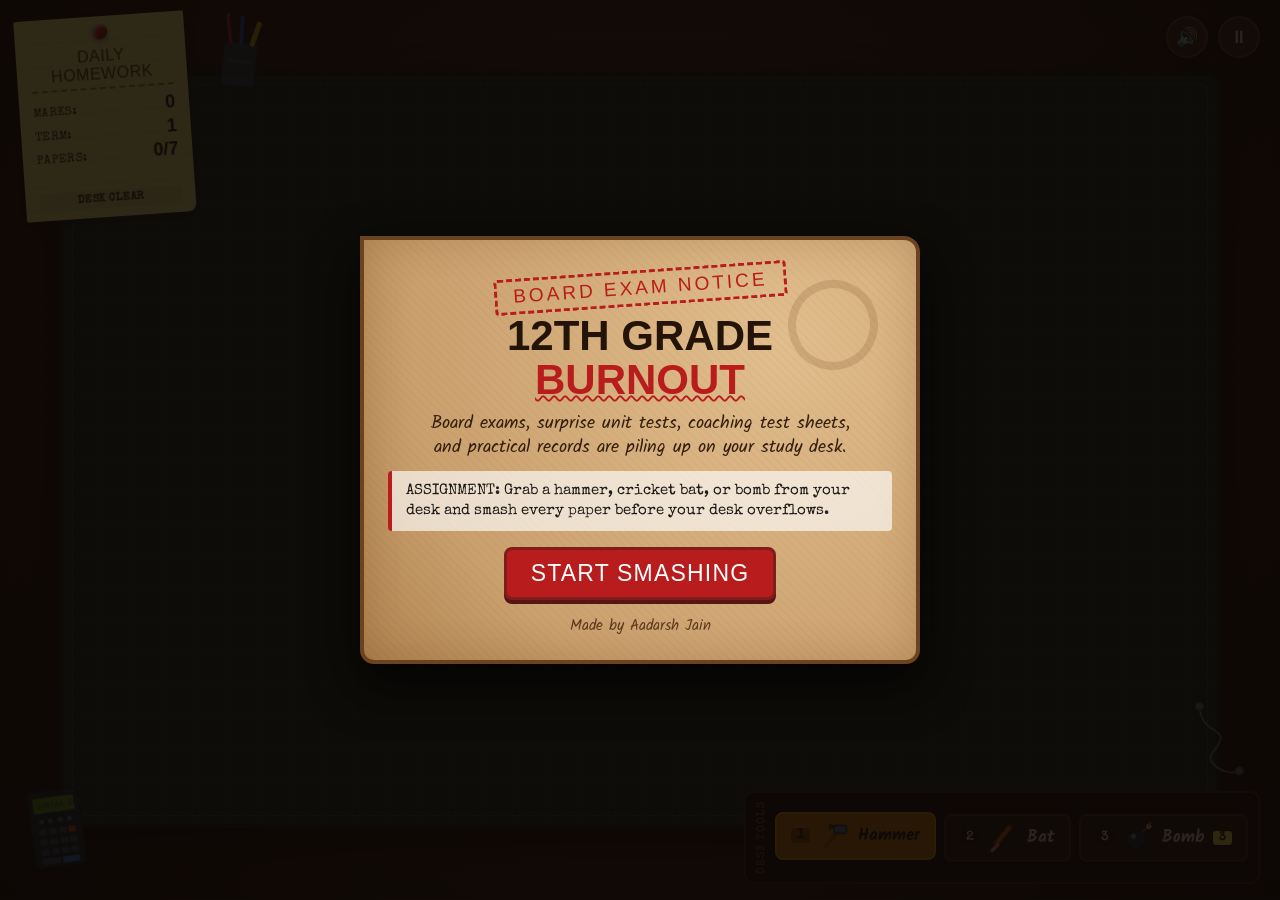
==== commit 97dab25f: "did some changes" ====
--- a/index.html
+++ b/index.html
@@ -20,16 +20,16 @@
 
   <div id="intro-modal" class="overlay open">
     <div class="manilla-folder">
-      <div class="folder-tab">FILE #2026: ACADEMIC BURNOUT</div>
+      <div class="folder-tab">FILE: HIGH SCHOOL BURNOUT</div>
       <div class="folder-content">
         <div class="coffee-stain"></div>
-        <div class="folder-stamp-red">DE-BARRED NOTICE</div>
-        <h2>SEMESTER END<br><span>BURNOUT</span></h2>
+        <div class="folder-stamp-red">BOARD EXAM NOTICE</div>
+        <h2>12TH GRADE<br><span>BURNOUT</span></h2>
         <p class="tagline">
-          74% attendance, backlog forms, viva with externals, and hostel mess notices are burying your study desk.
+          Board exams, surprise unit tests, coaching test sheets, and practical records are piling up on your study desk.
         </p>
         <p class="folder-directive">
-          ASSIGNMENT: Grab the hammer, cricket bat, or bomb on your desk and smash every paper before your desk overflows.
+          ASSIGNMENT: Grab a hammer, cricket bat, or bomb from your desk and smash every paper before your desk overflows.
         </p>
         <div class="stamp-action">
           <button id="btn-start-game" class="stamp-btn">START SMASHING</button>
@@ -41,14 +41,14 @@
 
   <div id="pause-modal" class="overlay">
     <div class="manilla-folder">
-      <div class="folder-tab">STUDY BREAK</div>
+      <div class="folder-tab">RECESS BREAK</div>
       <div class="folder-content">
         <div class="folder-stamp-blue">PAUSED</div>
-        <h2>VIVA <span>SUSPENDED</span></h2>
-        <p class="tagline">Taking a 5-minute chai break. The pile will be waiting when you return.</p>
+        <h2>STUDY SESSION <span>PAUSED</span></h2>
+        <p class="tagline">Taking a quick recess. The exam pile is still waiting on your desk.</p>
         <div class="stamp-action-row">
           <button id="btn-resume" class="stamp-btn stamp-sm">RESUME STUDY</button>
-          <button id="btn-pause-restart" class="stamp-btn stamp-sm stamp-sub">RESTART SEM</button>
+          <button id="btn-pause-restart" class="stamp-btn stamp-sm stamp-sub">RESTART TERM</button>
           <button id="btn-pause-menu" class="stamp-btn stamp-sm stamp-sub">DESK MENU</button>
         </div>
       </div>
@@ -57,9 +57,9 @@
 
   <div id="gameover-modal" class="overlay">
     <div class="manilla-folder">
-      <div class="folder-tab">FINAL GRADE SHEET</div>
+      <div class="folder-tab">FINAL REPORT CARD</div>
       <div class="folder-content">
-        <div id="go-stamp" class="folder-stamp-red">YEAR BACK</div>
+        <div id="go-stamp" class="folder-stamp-red">DETENTION</div>
         <h2 id="go-title">DESK <span>OVERFLOW</span></h2>
         
         <div class="stats-box">
@@ -68,7 +68,7 @@
             <div id="go-score" class="val val-red">0</div>
           </div>
           <div>
-            <span class="label">WAVE</span>
+            <span class="label">TERM</span>
             <div id="go-wave" class="val val-yellow">1</div>
           </div>
           <div>
@@ -82,7 +82,7 @@
         </div>
 
         <div class="stamp-action-row" style="margin-top: 18px;">
-          <button id="btn-restart" class="stamp-btn stamp-sm">RE-APPEAR IN EXAM</button>
+          <button id="btn-restart" class="stamp-btn stamp-sm">RE-TAKE EXAMS</button>
           <button id="btn-go-menu" class="stamp-btn stamp-sm stamp-sub">DESK MENU</button>
         </div>
 
@@ -107,7 +107,7 @@
       <svg viewBox="0 0 65 95" width="55" height="80">
         <rect x="2" y="2" width="61" height="91" rx="6" fill="#1e293b" stroke="#0f172a" stroke-width="2"/>
         <rect x="8" y="10" width="49" height="18" rx="2" fill="#84cc16" opacity="0.85"/>
-        <text x="12" y="23" font-family="monospace" font-size="9" fill="#14532d">991MS ERROR</text>
+        <text x="12" y="23" font-family="monospace" font-size="9" fill="#14532d">SYNTAX ERROR</text>
         <circle cx="16" cy="38" r="3" fill="#64748b"/>
         <circle cx="26" cy="38" r="3" fill="#64748b"/>
         <circle cx="38" cy="38" r="3" fill="#64748b"/>
@@ -140,10 +140,10 @@
     <div id="sticky-memo">
       <div class="pushpin"></div>
       <div class="memo-tape"></div>
-      <div class="memo-header">TODAY'S PAIN LIST</div>
+      <div class="memo-header">DAILY HOMEWORK</div>
       <div class="memo-row"><span class="memo-lbl">MARKS:</span> <b id="hud-pts">0</b></div>
-      <div class="memo-row"><span class="memo-lbl">SEM WAVE:</span> <b id="hud-wave">1</b></div>
-      <div class="memo-row"><span class="memo-lbl">CLUTTER:</span> <b id="clutter-count">0/7</b></div>
+      <div class="memo-row"><span class="memo-lbl">TERM:</span> <b id="hud-wave">1</b></div>
+      <div class="memo-row"><span class="memo-lbl">PAPERS:</span> <b id="clutter-count">0/7</b></div>
       <div id="clutter-tally" class="memo-tally"></div>
       <div id="clutter-warning" class="memo-status">DESK CLEAR</div>
     </div>
@@ -161,10 +161,10 @@
       <div id="flash"></div>
       <div id="debris-layer"></div>
       <div id="wave-announcer">
-        <h3 id="wa-title">WAVE 1</h3>
-        <p id="wa-desc">INTERNAL ASSIGNMENTS</p>
-      </div>
-      <div class="blotter-mat-watermark">ENGINEERING STUDY ARENA • CS-2026</div>
+        <h3 id="wa-title">TERM 1</h3>
+        <p id="wa-desc">SURPRISE UNIT TESTS</p>
+      </div>
+      <div class="blotter-mat-watermark">HIGH SCHOOL STUDY DESK • CLASS OF 2026</div>
     </div>
 
     <div id="weapon-tray">
--- a/css/animations.css
+++ b/css/animations.css
@@ -1,113 +1,297 @@
-#arena.shake-sm { animation: shake-anim-sm 0.12s ease-out; }
-#arena.shake-md { animation: shake-anim-md 0.15s ease-out; }
-#arena.shake-lg { animation: shake-anim-lg 0.18s ease-out; }
-#arena.shake-huge { animation: shake-anim-huge 0.24s ease-out; }
+#arena.shake-sm {
+  animation: shake-anim-sm 0.12s ease-out;
+}
+
+#arena.shake-md {
+  animation: shake-anim-md 0.15s ease-out;
+}
+
+#arena.shake-lg {
+  animation: shake-anim-lg 0.18s ease-out;
+}
+
+#arena.shake-huge {
+  animation: shake-anim-huge 0.24s ease-out;
+}
 
 @keyframes shake-anim-sm {
-  0% { transform: translate3d(0, 0, 0); }
-  25% { transform: translate3d(-3px, 2px, 0); }
-  50% { transform: translate3d(3px, -2px, 0); }
-  75% { transform: translate3d(-2px, 1px, 0); }
-  100% { transform: translate3d(0, 0, 0); }
+  0% {
+    transform: translate3d(0, 0, 0);
+  }
+
+  25% {
+    transform: translate3d(-3px, 2px, 0);
+  }
+
+  50% {
+    transform: translate3d(3px, -2px, 0);
+  }
+
+  75% {
+    transform: translate3d(-2px, 1px, 0);
+  }
+
+  100% {
+    transform: translate3d(0, 0, 0);
+  }
 }
 
 @keyframes shake-anim-md {
-  0% { transform: translate3d(0, 0, 0); }
-  25% { transform: translate3d(-6px, 3px, 0); }
-  50% { transform: translate3d(6px, -3px, 0); }
-  75% { transform: translate3d(-3px, 2px, 0); }
-  100% { transform: translate3d(0, 0, 0); }
+  0% {
+    transform: translate3d(0, 0, 0);
+  }
+
+  25% {
+    transform: translate3d(-6px, 3px, 0);
+  }
+
+  50% {
+    transform: translate3d(6px, -3px, 0);
+  }
+
+  75% {
+    transform: translate3d(-3px, 2px, 0);
+  }
+
+  100% {
+    transform: translate3d(0, 0, 0);
+  }
 }
 
 @keyframes shake-anim-lg {
-  0% { transform: translate3d(0, 0, 0); }
-  25% { transform: translate3d(-9px, 5px, 0) rotate(-0.5deg); }
-  50% { transform: translate3d(9px, -5px, 0) rotate(0.5deg); }
-  75% { transform: translate3d(-5px, 3px, 0); }
-  100% { transform: translate3d(0, 0, 0); }
+  0% {
+    transform: translate3d(0, 0, 0);
+  }
+
+  25% {
+    transform: translate3d(-9px, 5px, 0) rotate(-0.5deg);
+  }
+
+  50% {
+    transform: translate3d(9px, -5px, 0) rotate(0.5deg);
+  }
+
+  75% {
+    transform: translate3d(-5px, 3px, 0);
+  }
+
+  100% {
+    transform: translate3d(0, 0, 0);
+  }
 }
 
 @keyframes shake-anim-huge {
-  0% { transform: translate3d(0, 0, 0); }
-  20% { transform: translate3d(-14px, 8px, 0) rotate(-1deg); }
-  40% { transform: translate3d(14px, -7px, 0) rotate(1deg); }
-  60% { transform: translate3d(-8px, 4px, 0); }
-  80% { transform: translate3d(5px, -3px, 0); }
-  100% { transform: translate3d(0, 0, 0); }
+  0% {
+    transform: translate3d(0, 0, 0);
+  }
+
+  20% {
+    transform: translate3d(-14px, 8px, 0) rotate(-1deg);
+  }
+
+  40% {
+    transform: translate3d(14px, -7px, 0) rotate(1deg);
+  }
+
+  60% {
+    transform: translate3d(-8px, 4px, 0);
+  }
+
+  80% {
+    transform: translate3d(5px, -3px, 0);
+  }
+
+  100% {
+    transform: translate3d(0, 0, 0);
+  }
 }
 
 @keyframes hit-shake {
-  0% { transform: rotate(var(--rot, 0deg)) scale(1.14, 0.86); }
-  35% { transform: rotate(var(--rot, 0deg)) translate3d(-6px, 3px, 0) scale(0.96, 1.04); }
-  70% { transform: rotate(var(--rot, 0deg)) translate3d(4px, -2px, 0); }
-  100% { transform: rotate(var(--rot, 0deg)) scale(1, 1); }
+  0% {
+    transform: rotate(var(--rot, 0deg)) scale(1.14, 0.86);
+  }
+
+  35% {
+    transform: rotate(var(--rot, 0deg)) translate3d(-6px, 3px, 0) scale(0.96, 1.04);
+  }
+
+  70% {
+    transform: rotate(var(--rot, 0deg)) translate3d(4px, -2px, 0);
+  }
+
+  100% {
+    transform: rotate(var(--rot, 0deg)) scale(1, 1);
+  }
 }
 
 @keyframes card-die {
-  0% { transform: translate3d(0, 0, 0) rotate(var(--rot, 0deg)) scale(1); opacity: 1; }
-  35% { transform: translate3d(0, -10px, 0) rotate(calc(var(--rot, 0deg) - 10deg)) scale(1.15, 0.85); opacity: 1; }
-  100% { transform: translate3d(0, 24px, 0) rotate(calc(var(--rot, 0deg) + 30deg)) scale(0.08); opacity: 0; }
+  0% {
+    transform: translate3d(0, 0, 0) rotate(var(--rot, 0deg)) scale(1);
+    opacity: 1;
+  }
+
+  35% {
+    transform: translate3d(0, -10px, 0) rotate(calc(var(--rot, 0deg) - 10deg)) scale(1.15, 0.85);
+    opacity: 1;
+  }
+
+  100% {
+    transform: translate3d(0, 24px, 0) rotate(calc(var(--rot, 0deg) + 30deg)) scale(0.08);
+    opacity: 0;
+  }
 }
 
 @keyframes card-pop {
-  0% { transform: translate3d(0, 16px, 0) scale(0.4); opacity: 0; }
-  70% { transform: translate3d(0, -3px, 0) scale(1.04); opacity: 1; }
-  100% { transform: translate3d(0, 0, 0) scale(1) rotate(var(--rot, 0deg)); opacity: 1; }
+  0% {
+    transform: translate3d(0, 16px, 0) scale(0.4);
+    opacity: 0;
+  }
+
+  70% {
+    transform: translate3d(0, -3px, 0) scale(1.04);
+    opacity: 1;
+  }
+
+  100% {
+    transform: translate3d(0, 0, 0) scale(1) rotate(var(--rot, 0deg));
+    opacity: 1;
+  }
 }
 
 @keyframes boss-entrance {
-  0% { transform: translate3d(0, -40px, 0) scale(1.6); opacity: 0; }
-  70% { transform: translate3d(0, 6px, 0) scale(0.96); opacity: 1; }
-  100% { transform: translate3d(0, 0, 0) scale(1); opacity: 1; }
+  0% {
+    transform: translate3d(0, -40px, 0) scale(1.6);
+    opacity: 0;
+  }
+
+  70% {
+    transform: translate3d(0, 6px, 0) scale(0.96);
+    opacity: 1;
+  }
+
+  100% {
+    transform: translate3d(0, 0, 0) scale(1);
+    opacity: 1;
+  }
 }
 
 @keyframes hammer-strike {
-  0% { transform: rotate(0deg); }
-  40% { transform: rotate(-75deg) scale(1.25); }
-  70% { transform: rotate(15deg); }
-  100% { transform: rotate(0deg); }
+  0% {
+    transform: rotate(0deg);
+  }
+
+  40% {
+    transform: rotate(-75deg) scale(1.25);
+  }
+
+  70% {
+    transform: rotate(15deg);
+  }
+
+  100% {
+    transform: rotate(0deg);
+  }
 }
 
 @keyframes bat-swoosh {
-  0% { transform: rotate(-35deg); }
-  45% { transform: rotate(65deg) scale(1.2); }
-  100% { transform: rotate(0deg); }
+  0% {
+    transform: rotate(-35deg);
+  }
+
+  45% {
+    transform: rotate(65deg) scale(1.2);
+  }
+
+  100% {
+    transform: rotate(0deg);
+  }
 }
 
 @keyframes bomb-fuse {
-  0% { transform: scale(1); }
-  50% { transform: scale(1.3); }
-  100% { transform: scale(1); }
+  0% {
+    transform: scale(1);
+  }
+
+  50% {
+    transform: scale(1.3);
+  }
+
+  100% {
+    transform: scale(1);
+  }
 }
 
 @keyframes memo-shake {
-  0% { transform: rotate(-4deg) translate3d(0, 0, 0); }
-  100% { transform: rotate(-2deg) translate3d(1px, -2px, 0); }
+  0% {
+    transform: rotate(-4deg) translate3d(0, 0, 0);
+  }
+
+  100% {
+    transform: rotate(-2deg) translate3d(1px, -2px, 0);
+  }
 }
 
 @keyframes pulse-danger {
-  0% { transform: scale(0.98); }
-  100% { transform: scale(1.02); }
+  0% {
+    transform: scale(0.98);
+  }
+
+  100% {
+    transform: scale(1.02);
+  }
 }
 
 @keyframes combo-wobble {
-  0% { transform: rotate(0deg) scale(0.8); }
-  50% { transform: rotate(8deg) scale(1.3); }
-  100% { transform: rotate(6deg) scale(1); }
+  0% {
+    transform: rotate(0deg) scale(0.8);
+  }
+
+  50% {
+    transform: rotate(8deg) scale(1.3);
+  }
+
+  100% {
+    transform: rotate(6deg) scale(1);
+  }
 }
 
 @keyframes float-up-fade {
-  0% { transform: translate3d(0, 0, 0) scale(0.8); opacity: 0; }
-  25% { transform: translate3d(0, -10px, 0) scale(1.1); opacity: 1; }
-  100% { transform: translate3d(0, -32px, 0) scale(0.95); opacity: 0; }
+  0% {
+    transform: translate3d(0, 0, 0) scale(0.8);
+    opacity: 0;
+  }
+
+  25% {
+    transform: translate3d(0, -10px, 0) scale(1.1);
+    opacity: 1;
+  }
+
+  100% {
+    transform: translate3d(0, -32px, 0) scale(0.95);
+    opacity: 0;
+  }
 }
 
 @keyframes shockwave-expand {
-  0% { transform: translate(-50%, -50%) scale(0.1); opacity: 0.9; }
-  100% { transform: translate(-50%, -50%) scale(2.4); opacity: 0; }
+  0% {
+    transform: translate(-50%, -50%) scale(0.1);
+    opacity: 0.9;
+  }
+
+  100% {
+    transform: translate(-50%, -50%) scale(2.4);
+    opacity: 0;
+  }
 }
 
 @keyframes slash-anim {
-  0% { transform: translate(-50%, -50%) scale(0.4); opacity: 1; }
-  100% { transform: translate(-50%, -50%) scale(1.3); opacity: 0; }
+  0% {
+    transform: translate(-50%, -50%) scale(0.4);
+    opacity: 1;
+  }
+
+  100% {
+    transform: translate(-50%, -50%) scale(1.3);
+    opacity: 0;
+  }
 }
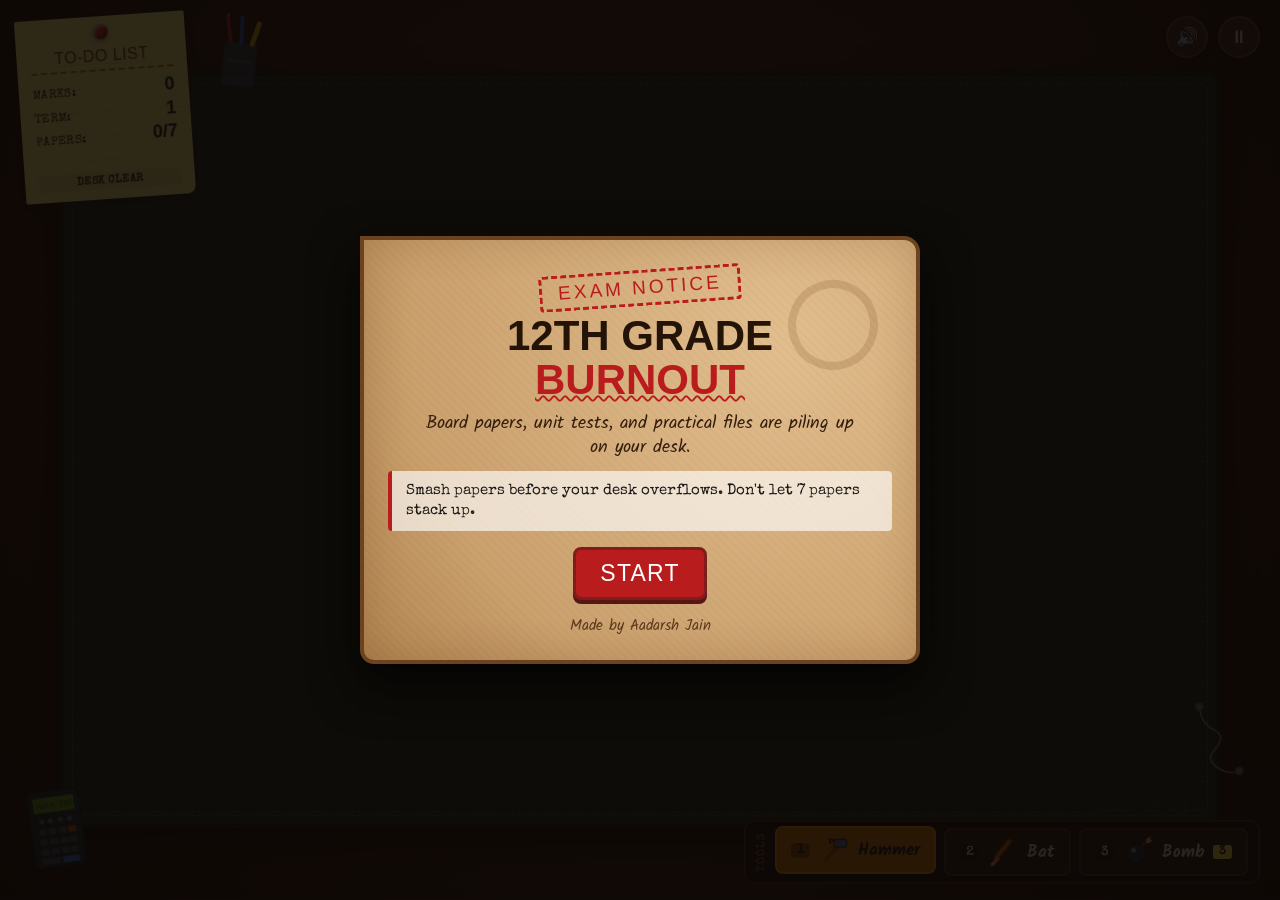
==== commit 1ae0abdd: "did some changes" ====
--- a/index.html
+++ b/index.html
@@ -20,19 +20,19 @@
 
   <div id="intro-modal" class="overlay open">
     <div class="manilla-folder">
-      <div class="folder-tab">FILE: HIGH SCHOOL BURNOUT</div>
+      <div class="folder-tab">12TH BOARDS</div>
       <div class="folder-content">
         <div class="coffee-stain"></div>
-        <div class="folder-stamp-red">BOARD EXAM NOTICE</div>
+        <div class="folder-stamp-red">EXAM NOTICE</div>
         <h2>12TH GRADE<br><span>BURNOUT</span></h2>
         <p class="tagline">
-          Board exams, surprise unit tests, coaching test sheets, and practical records are piling up on your study desk.
+          Board papers, unit tests, and practical files are piling up on your desk.
         </p>
         <p class="folder-directive">
-          ASSIGNMENT: Grab a hammer, cricket bat, or bomb from your desk and smash every paper before your desk overflows.
+          Smash papers before your desk overflows. Don't let 7 papers stack up.
         </p>
         <div class="stamp-action">
-          <button id="btn-start-game" class="stamp-btn">START SMASHING</button>
+          <button id="btn-start-game" class="stamp-btn">START</button>
         </div>
         <div class="creator-credit">Made by Aadarsh Jain</div>
       </div>
@@ -41,15 +41,15 @@
 
   <div id="pause-modal" class="overlay">
     <div class="manilla-folder">
-      <div class="folder-tab">RECESS BREAK</div>
+      <div class="folder-tab">RECESS</div>
       <div class="folder-content">
         <div class="folder-stamp-blue">PAUSED</div>
         <h2>STUDY SESSION <span>PAUSED</span></h2>
-        <p class="tagline">Taking a quick recess. The exam pile is still waiting on your desk.</p>
+        <p class="tagline">Desk is on pause. Press P or Esc to resume.</p>
         <div class="stamp-action-row">
-          <button id="btn-resume" class="stamp-btn stamp-sm">RESUME STUDY</button>
-          <button id="btn-pause-restart" class="stamp-btn stamp-sm stamp-sub">RESTART TERM</button>
-          <button id="btn-pause-menu" class="stamp-btn stamp-sm stamp-sub">DESK MENU</button>
+          <button id="btn-resume" class="stamp-btn stamp-sm">RESUME</button>
+          <button id="btn-pause-restart" class="stamp-btn stamp-sm stamp-sub">RESTART</button>
+          <button id="btn-pause-menu" class="stamp-btn stamp-sm stamp-sub">MENU</button>
         </div>
       </div>
     </div>
@@ -57,9 +57,9 @@
 
   <div id="gameover-modal" class="overlay">
     <div class="manilla-folder">
-      <div class="folder-tab">FINAL REPORT CARD</div>
+      <div class="folder-tab">REPORT CARD</div>
       <div class="folder-content">
-        <div id="go-stamp" class="folder-stamp-red">DETENTION</div>
+        <div id="go-stamp" class="folder-stamp-red">FAILED</div>
         <h2 id="go-title">DESK <span>OVERFLOW</span></h2>
         
         <div class="stats-box">
@@ -82,8 +82,8 @@
         </div>
 
         <div class="stamp-action-row" style="margin-top: 18px;">
-          <button id="btn-restart" class="stamp-btn stamp-sm">RE-TAKE EXAMS</button>
-          <button id="btn-go-menu" class="stamp-btn stamp-sm stamp-sub">DESK MENU</button>
+          <button id="btn-restart" class="stamp-btn stamp-sm">TRY AGAIN</button>
+          <button id="btn-go-menu" class="stamp-btn stamp-sm stamp-sub">MENU</button>
         </div>
 
         <div class="creator-credit">Made by Aadarsh Jain</div>
@@ -107,7 +107,7 @@
       <svg viewBox="0 0 65 95" width="55" height="80">
         <rect x="2" y="2" width="61" height="91" rx="6" fill="#1e293b" stroke="#0f172a" stroke-width="2"/>
         <rect x="8" y="10" width="49" height="18" rx="2" fill="#84cc16" opacity="0.85"/>
-        <text x="12" y="23" font-family="monospace" font-size="9" fill="#14532d">SYNTAX ERROR</text>
+        <text x="12" y="23" font-family="monospace" font-size="9" fill="#14532d">Math ERROR</text>
         <circle cx="16" cy="38" r="3" fill="#64748b"/>
         <circle cx="26" cy="38" r="3" fill="#64748b"/>
         <circle cx="38" cy="38" r="3" fill="#64748b"/>
@@ -140,7 +140,7 @@
     <div id="sticky-memo">
       <div class="pushpin"></div>
       <div class="memo-tape"></div>
-      <div class="memo-header">DAILY HOMEWORK</div>
+      <div class="memo-header">TO-DO LIST</div>
       <div class="memo-row"><span class="memo-lbl">MARKS:</span> <b id="hud-pts">0</b></div>
       <div class="memo-row"><span class="memo-lbl">TERM:</span> <b id="hud-wave">1</b></div>
       <div class="memo-row"><span class="memo-lbl">PAPERS:</span> <b id="clutter-count">0/7</b></div>
@@ -164,11 +164,11 @@
         <h3 id="wa-title">TERM 1</h3>
         <p id="wa-desc">SURPRISE UNIT TESTS</p>
       </div>
-      <div class="blotter-mat-watermark">HIGH SCHOOL STUDY DESK • CLASS OF 2026</div>
+      <div class="blotter-mat-watermark">CLASS OF 2026</div>
     </div>
 
     <div id="weapon-tray">
-      <div class="tray-label">DESK TOOLS</div>
+      <div class="tray-label">TOOLS</div>
       <div class="tray-tools">
         <button class="tray-tool active" data-w="hammer" title="Hammer [1]">
           <span class="tool-key">1</span>
